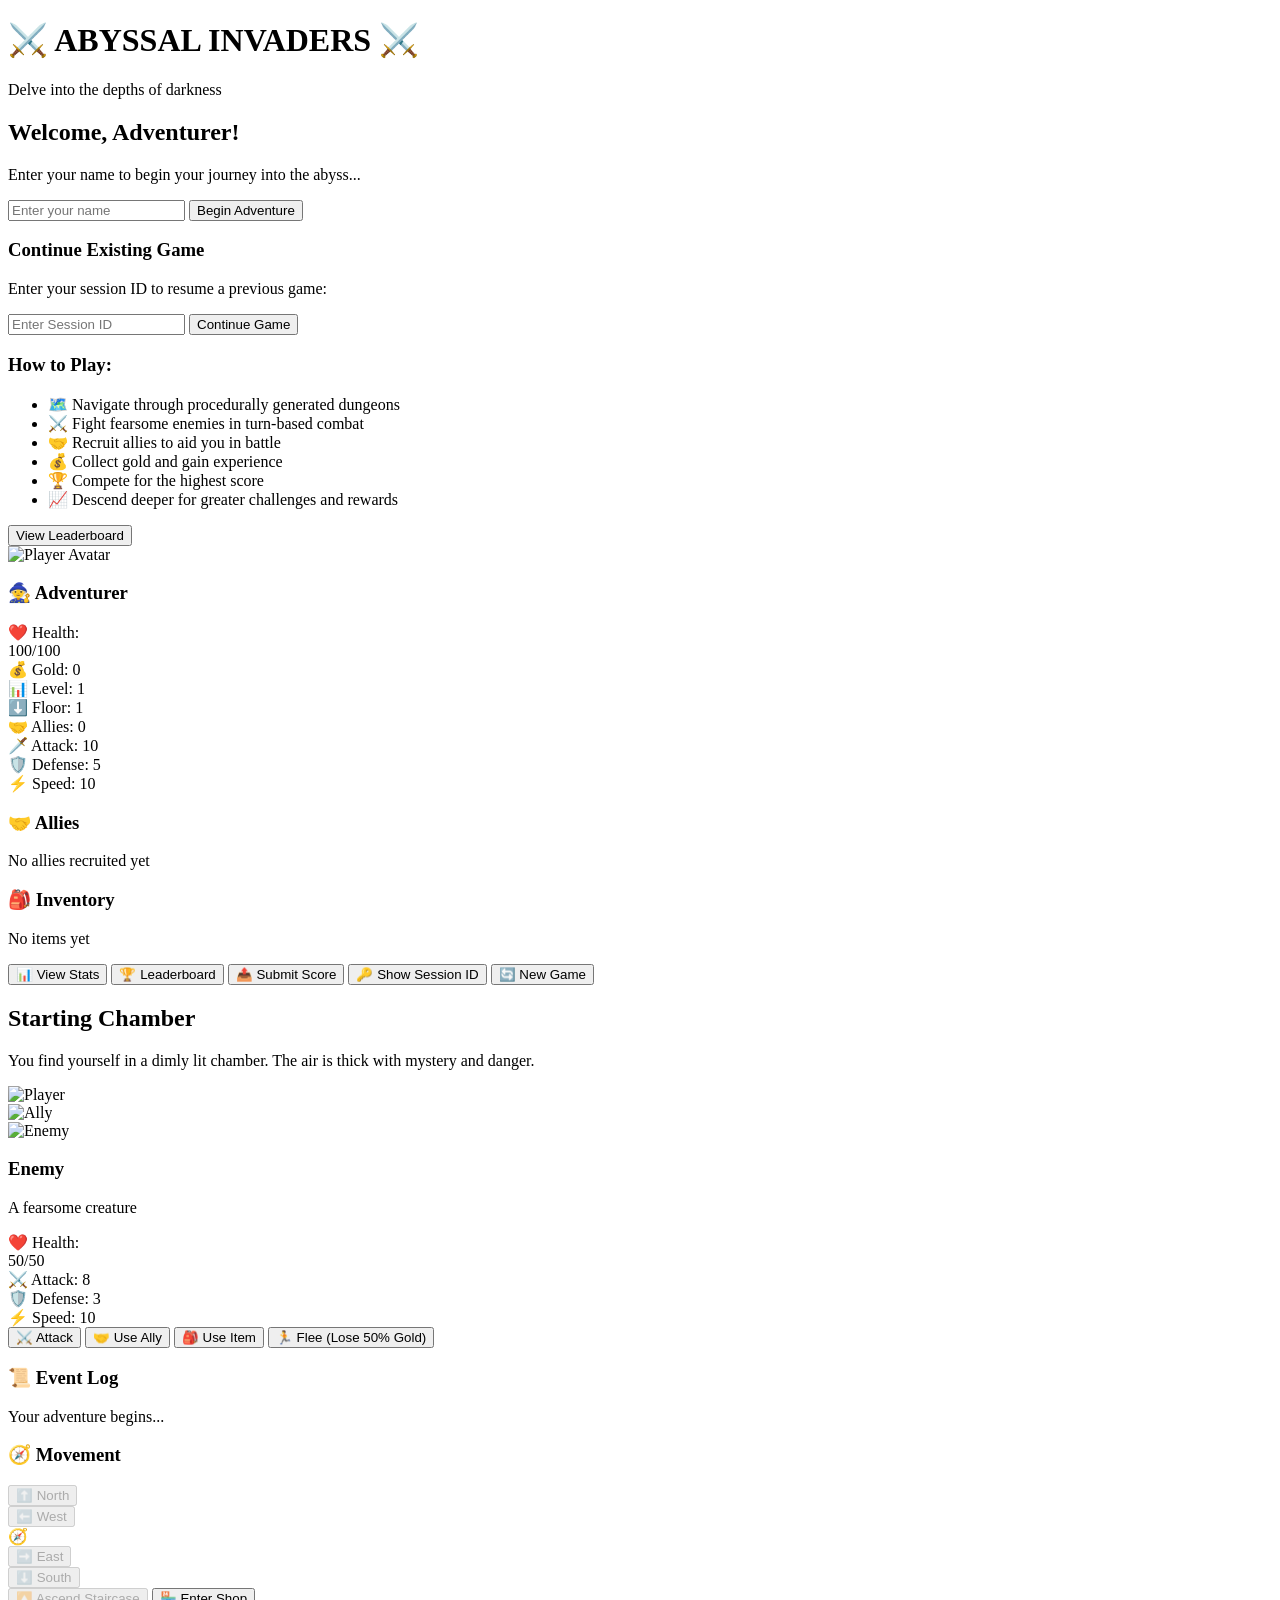
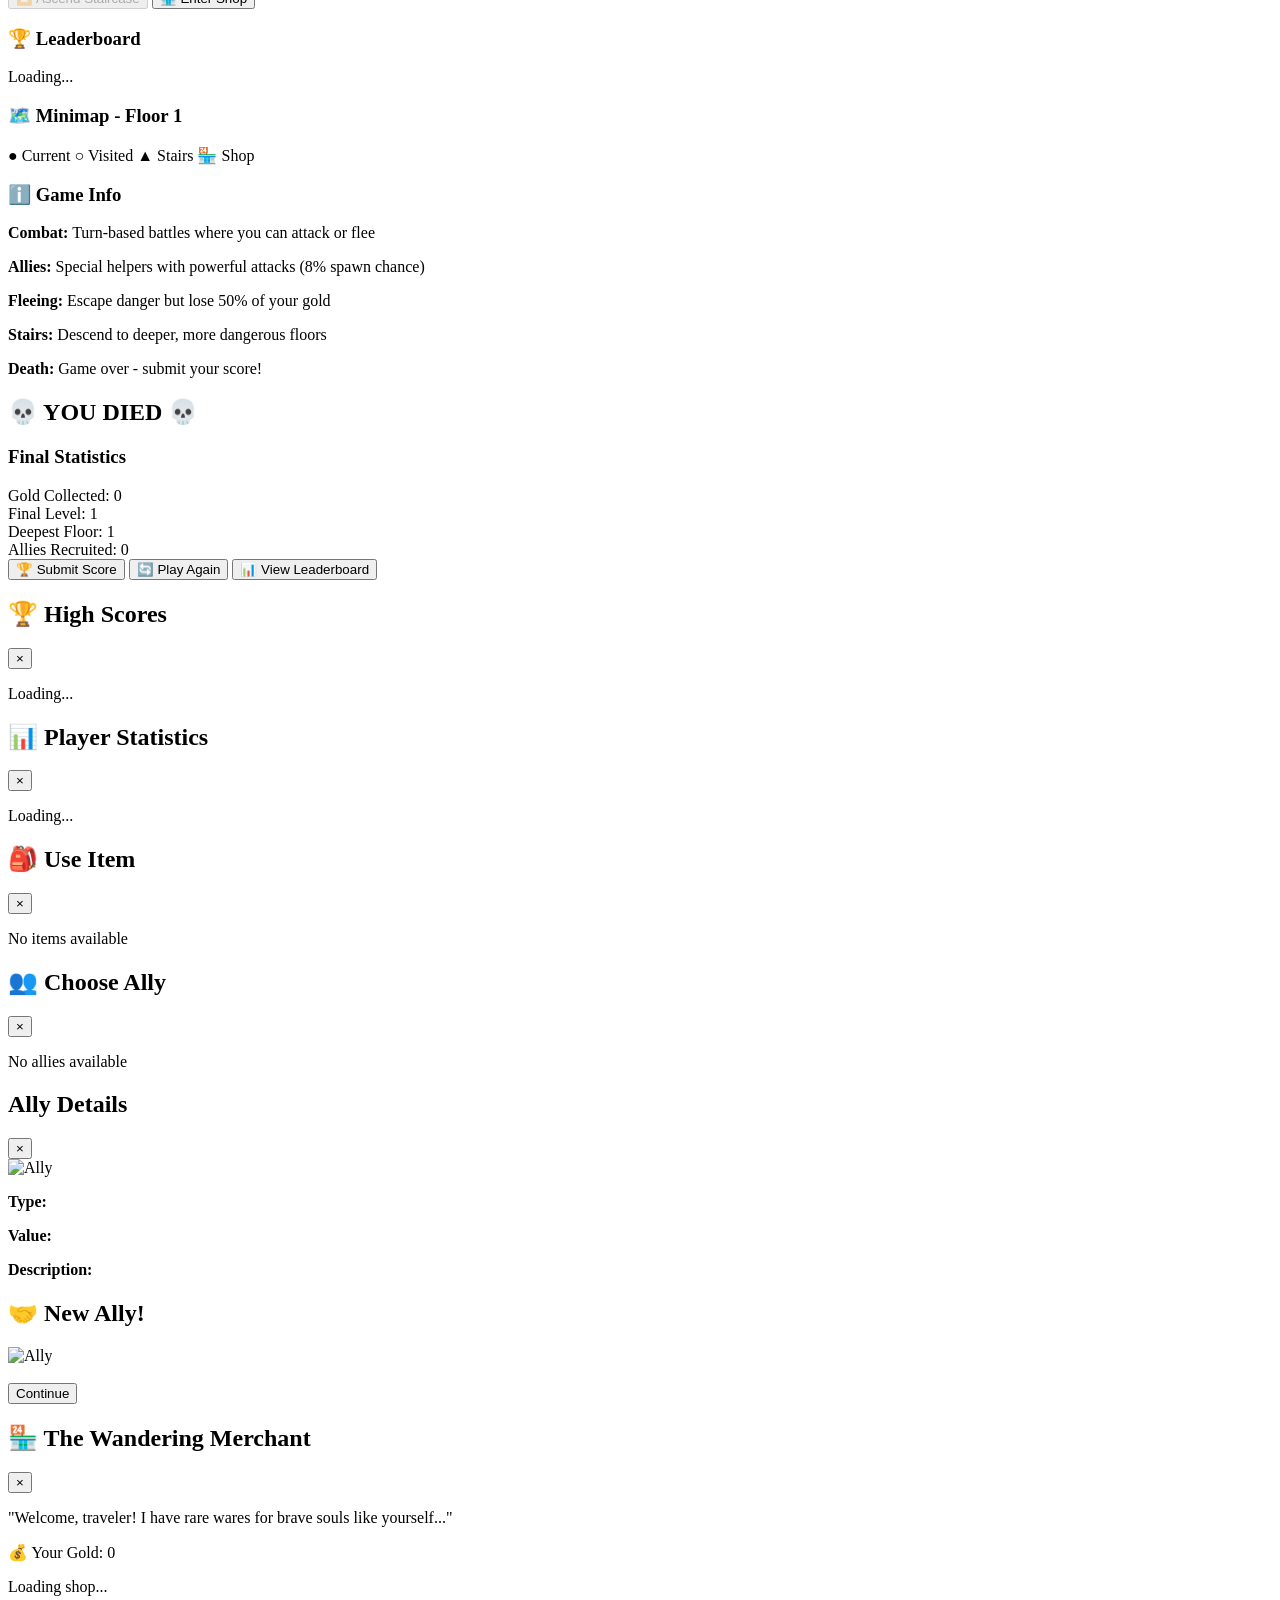
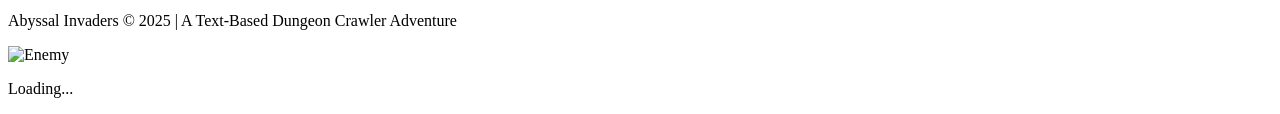
==== app/frontend/index.html @ 37b42419 "Introduced some QoL as well as the speed stat, battle order, and chance for flee to fail as well as " ====
<!DOCTYPE html>
<html lang="en">
<head>
    <meta charset="UTF-8">
    <meta name="viewport" content="width=device-width, initial-scale=1.0">
    <title>Abyssal Invaders - Dungeon Crawler</title>
    <link rel="stylesheet" href="/static/styles.css">
</head>
<body>
    <div class="game-container">
        <!-- Header -->
        <header class="game-header">
            <h1>⚔️ ABYSSAL INVADERS ⚔️</h1>
            <p class="subtitle">Delve into the depths of darkness</p>
        </header>

        <!-- Main Game Area -->
        <div class="game-content">
            <!-- Start Screen -->
            <div id="start-screen" class="screen active">
                <div class="start-content">
                    <h2>Welcome, Adventurer!</h2>
                    <p>Enter your name to begin your journey into the abyss...</p>
                    <input type="text" id="player-name" placeholder="Enter your name" maxlength="30" />
                    <button id="start-game-btn" class="btn btn-primary">Begin Adventure</button>
                    
                    <div class="continue-game-section">
                        <h3>Continue Existing Game</h3>
                        <p>Enter your session ID to resume a previous game:</p>
                        <input type="text" id="continue-session-id" placeholder="Enter Session ID" maxlength="50" />
                        <button id="continue-game-btn" class="btn btn-secondary">Continue Game</button>
                    </div>
                    
                    <div class="start-info">
                        <h3>How to Play:</h3>
                        <ul>
                            <li>🗺️ Navigate through procedurally generated dungeons</li>
                            <li>⚔️ Fight fearsome enemies in turn-based combat</li>
                            <li>🤝 Recruit allies to aid you in battle</li>
                            <li>💰 Collect gold and gain experience</li>
                            <li>🏆 Compete for the highest score</li>
                            <li>📈 Descend deeper for greater challenges and rewards</li>
                        </ul>
                    </div>
                    <button id="view-leaderboard-btn" class="btn btn-secondary">View Leaderboard</button>
                </div>
            </div>

            <!-- Game Screen -->
            <div id="game-screen" class="screen">
                <div class="game-layout">
                    <!-- Left Panel - Player Stats -->
                    <div class="left-panel">
                        <div class="player-info card">
                            <div class="player-header">
                                <img id="player-avatar" class="player-avatar" src="" alt="Player Avatar" />
                                <h3>🧙 <span id="player-name-display">Adventurer</span></h3>
                            </div>
                            <div class="stat-row">
                                <span class="stat-label">❤️ Health:</span>
                                <div class="health-bar-container">
                                    <div id="health-bar" class="health-bar"></div>
                                    <span id="health-text" class="health-text">100/100</span>
                                </div>
                            </div>
                            <div class="stat-row">
                                <span class="stat-label">💰 Gold:</span>
                                <span id="player-gold" class="stat-value">0</span>
                            </div>
                            <div class="stat-row">
                                <span class="stat-label">📊 Level:</span>
                                <span id="player-level" class="stat-value">1</span>
                            </div>
                            <div class="stat-row">
                                <span class="stat-label">⬇️ Floor:</span>
                                <span id="player-floor" class="stat-value">1</span>
                            </div>
                            <div class="stat-row">
                                <span class="stat-label">🤝 Allies:</span>
                                <span id="player-allies" class="stat-value">0</span>
                            </div>
                            <div class="stat-row">
                                <span class="stat-label">🗡️ Attack:</span>
                                <span id="player-attack" class="stat-value">10</span>
                            </div>
                            <div class="stat-row">
                                <span class="stat-label">🛡️ Defense:</span>
                                <span id="player-defense" class="stat-value">5</span>
                            </div>
                            <div class="stat-row">
                                <span class="stat-label">⚡ Speed:</span>
                                <span id="player-speed" class="stat-value">10</span>
                            </div>
                        </div>

                        <div class="allies-info card">
                            <h3>🤝 Allies</h3>
                            <div id="allies-list" class="allies-list">
                                <p class="empty-state">No allies recruited yet</p>
                            </div>
                        </div>

                        <div class="inventory-info card">
                            <h3>🎒 Inventory</h3>
                            <div id="inventory-list" class="inventory-list">
                                <p class="empty-state">No items yet</p>
                            </div>
                        </div>

                        <div class="actions-panel card">
                            <button id="view-stats-btn" class="btn btn-info btn-full">📊 View Stats</button>
                            <button id="view-scores-btn" class="btn btn-info btn-full">🏆 Leaderboard</button>
                            <button id="submit-score-btn" class="btn btn-warning btn-full">📤 Submit Score</button>
                            <button id="show-session-btn" class="btn btn-secondary btn-full">🔑 Show Session ID</button>
                            <button id="new-game-btn" class="btn btn-danger btn-full">🔄 New Game</button>
                        </div>
                    </div>

                    <!-- Center Panel - Room Display and Actions -->
                    <div class="center-panel">
                        <div class="room-display card">
                            <h2 id="room-name" class="room-name">Starting Chamber</h2>
                            <p id="room-description" class="room-description">You find yourself in a dimly lit chamber. The air is thick with mystery and danger.</p>
                            
                            <div id="room-features" class="room-features"></div>
                            
                            <div id="combat-area" class="combat-area hidden">
                                <div class="combat-sprites-row">
                                    <div class="player-sprite-container" id="player-sprite-container">
                                        <img id="player-sprite" class="player-sprite" src="" alt="Player" />
                                    </div>
                                    
                                    <div class="ally-sprite-container hidden" id="ally-sprite-container">
                                        <img id="ally-sprite" class="ally-sprite" src="" alt="Ally" />
                                    </div>
                                    
                                    <div class="enemy-sprite-container">
                                        <img id="enemy-sprite" class="enemy-sprite" src="" alt="Enemy" />
                                    </div>
                                </div>
                                
                                <div class="enemy-info">
                                    <h3 id="enemy-name" class="enemy-name">
                                        Enemy
                                        <span id="combat-loading-indicator" class="combat-loading-indicator hidden">
                                            <span class="loading-dot"></span>
                                            <span class="loading-dot"></span>
                                            <span class="loading-dot"></span>
                                        </span>
                                    </h3>
                                    <p id="enemy-description" class="enemy-description">A fearsome creature</p>
                                    <div class="enemy-stats">
                                        <div class="stat-row">
                                            <span class="stat-label">❤️ Health:</span>
                                            <div class="health-bar-container">
                                                <div id="enemy-health-bar" class="health-bar enemy"></div>
                                                <span id="enemy-health-text" class="health-text">50/50</span>
                                            </div>
                                        </div>
                                        <div class="stat-row">
                                            <span class="stat-label">⚔️ Attack:</span>
                                            <span id="enemy-attack" class="stat-value">8</span>
                                        </div>
                                        <div class="stat-row">
                                            <span class="stat-label">🛡️ Defense:</span>
                                            <span id="enemy-defense" class="stat-value">3</span>
                                        </div>
                                        <div class="stat-row">
                                            <span class="stat-label">⚡ Speed:</span>
                                            <span id="enemy-speed" class="stat-value">10</span>
                                        </div>
                                    </div>
                                </div>

                                <div class="combat-actions">
                                    <button id="attack-btn" class="btn btn-danger">⚔️ Attack</button>
                                    <button id="use-ally-btn" class="btn btn-success hidden">🤝 Use Ally</button>
                                    <button id="use-item-btn" class="btn btn-info hidden">🎒 Use Item</button>
                                    <button id="flee-btn" class="btn btn-warning">🏃 Flee (Lose 50% Gold)</button>
                                </div>
                            </div>
                        </div>

                        <div class="event-log card">
                            <h3>📜 Event Log</h3>
                            <div id="event-log" class="event-log-content">
                                <p class="log-entry">Your adventure begins...</p>
                            </div>
                        </div>

                        <div class="movement-controls card">
                            <h3>🧭 Movement</h3>
                            <div class="compass">
                                <button id="move-north" class="btn btn-move move-north" disabled>⬆️ North</button>
                                <div class="compass-middle">
                                    <button id="move-west" class="btn btn-move move-west" disabled>⬅️ West</button>
                                    <div class="compass-center">🧭</div>
                                    <button id="move-east" class="btn btn-move move-east" disabled>➡️ East</button>
                                </div>
                                <button id="move-south" class="btn btn-move move-south" disabled>⬇️ South</button>
                            </div>
                            <button id="move-up" class="btn btn-special" disabled>🔼 Ascend Staircase</button>
                            <button id="enter-shop" class="btn btn-shop hidden">🏪 Enter Shop</button>
                        </div>
                    </div>

                    <!-- Right Panel - Leaderboard -->
                    <div class="right-panel">
                        <div class="leaderboard card">
                            <h3>🏆 Leaderboard</h3>
                            <div id="leaderboard-list" class="leaderboard-list">
                                <p class="loading">Loading...</p>
                            </div>
                        </div>

                        <div class="minimap card">
                            <h3>🗺️ Minimap - Floor <span id="minimap-floor">1</span></h3>
                            <div id="minimap-container" class="minimap-container">
                                <div id="minimap-grid" class="minimap-grid"></div>
                            </div>
                            <div class="minimap-legend">
                                <span class="legend-item"><span class="legend-icon current">●</span> Current</span>
                                <span class="legend-item"><span class="legend-icon visited">○</span> Visited</span>
                                <span class="legend-item"><span class="legend-icon stairs">▲</span> Stairs</span>
                                <span class="legend-item"><span class="legend-icon shop">🏪</span> Shop</span>
                            </div>
                        </div>

                        <div class="game-info card">
                            <h3>ℹ️ Game Info</h3>
                            <div class="info-content">
                                <p><strong>Combat:</strong> Turn-based battles where you can attack or flee</p>
                                <p><strong>Allies:</strong> Special helpers with powerful attacks (8% spawn chance)</p>
                                <p><strong>Fleeing:</strong> Escape danger but lose 50% of your gold</p>
                                <p><strong>Stairs:</strong> Descend to deeper, more dangerous floors</p>
                                <p><strong>Death:</strong> Game over - submit your score!</p>
                            </div>
                        </div>
                    </div>
                </div>
            </div>

            <!-- Game Over Screen -->
            <div id="game-over-screen" class="screen">
                <div class="game-over-content">
                    <h2 class="game-over-title">💀 YOU DIED 💀</h2>
                    <div id="final-stats" class="final-stats">
                        <h3>Final Statistics</h3>
                        <div class="stat-row">
                            <span>Gold Collected:</span>
                            <span id="final-gold" class="final-value">0</span>
                        </div>
                        <div class="stat-row">
                            <span>Final Level:</span>
                            <span id="final-level" class="final-value">1</span>
                        </div>
                        <div class="stat-row">
                            <span>Deepest Floor:</span>
                            <span id="final-floor" class="final-value">1</span>
                        </div>
                        <div class="stat-row">
                            <span>Allies Recruited:</span>
                            <span id="final-allies" class="final-value">0</span>
                        </div>
                    </div>
                    <div class="game-over-actions">
                        <button id="submit-final-score-btn" class="btn btn-primary">🏆 Submit Score</button>
                        <button id="restart-game-btn" class="btn btn-secondary">🔄 Play Again</button>
                        <button id="view-final-leaderboard-btn" class="btn btn-info">📊 View Leaderboard</button>
                    </div>
                </div>
            </div>

            <!-- Leaderboard Modal -->
            <div id="leaderboard-modal" class="modal">
                <div class="modal-content">
                    <div class="modal-header">
                        <h2>🏆 High Scores</h2>
                        <button class="modal-close">&times;</button>
                    </div>
                    <div id="modal-leaderboard-list" class="modal-leaderboard-list">
                        <p class="loading">Loading...</p>
                    </div>
                </div>
            </div>

            <!-- Stats Modal -->
            <div id="stats-modal" class="modal">
                <div class="modal-content">
                    <div class="modal-header">
                        <h2>📊 Player Statistics</h2>
                        <button class="modal-close">&times;</button>
                    </div>
                    <div id="modal-stats-content" class="modal-stats-content">
                        <p class="loading">Loading...</p>
                    </div>
                </div>
            </div>

            <!-- Item Selection Modal -->
            <div id="item-modal" class="modal">
                <div class="modal-content">
                    <div class="modal-header">
                        <h2>🎒 Use Item</h2>
                        <button class="modal-close">&times;</button>
                    </div>
                    <div id="modal-item-list" class="modal-item-list">
                        <p class="empty-state">No items available</p>
                    </div>
                </div>
            </div>

            <!-- Ally Selection Modal -->
            <div id="ally-modal" class="modal">
                <div class="modal-content">
                    <div class="modal-header">
                        <h2>👥 Choose Ally</h2>
                        <button class="modal-close">&times;</button>
                    </div>
                    <div id="modal-ally-list" class="modal-ally-list">
                        <p class="empty-state">No allies available</p>
                    </div>
                </div>
            </div>

            <!-- Ally Detail Modal -->
            <div id="ally-detail-modal" class="modal">
                <div class="modal-content">
                    <div class="modal-header">
                        <h2 id="ally-detail-name">Ally Details</h2>
                        <button class="modal-close">&times;</button>
                    </div>
                    <div class="ally-detail-content">
                        <div class="ally-detail-sprite-container">
                            <img id="ally-detail-sprite" src="" alt="Ally" />
                        </div>
                        <div class="ally-detail-info">
                            <p><strong>Type:</strong> <span id="ally-detail-type"></span></p>
                            <p><strong>Value:</strong> <span id="ally-detail-value"></span></p>
                            <p><strong>Description:</strong></p>
                            <p id="ally-detail-description" class="ally-detail-description"></p>
                        </div>
                    </div>
                </div>
            </div>

            <!-- Ally Encounter Display -->
            <div id="ally-encounter-display" class="ally-encounter-display hidden">
                <div class="ally-encounter-content">
                    <h2>🤝 New Ally!</h2>
                    <div class="ally-encounter-sprite-container">
                        <img id="ally-encounter-sprite" src="" alt="Ally" />
                    </div>
                    <h3 id="ally-encounter-name"></h3>
                    <p id="ally-encounter-description"></p>
                    <button id="ally-encounter-close-btn" class="btn btn-primary">Continue</button>
                </div>
            </div>

            <!-- Shop Modal -->
            <div id="shop-modal" class="modal">
                <div class="modal-content">
                    <div class="modal-header">
                        <h2>🏪 The Wandering Merchant</h2>
                        <button class="modal-close">&times;</button>
                    </div>
                    <div class="shop-info">
                        <p class="shop-greeting">"Welcome, traveler! I have rare wares for brave souls like yourself..."</p>
                        <p class="shop-gold">💰 Your Gold: <span id="shop-player-gold">0</span></p>
                    </div>
                    <div id="modal-shop-list" class="modal-shop-list">
                        <p class="empty-state">Loading shop...</p>
                    </div>
                </div>
            </div>
        </div>

        <!-- Footer -->
        <footer class="game-footer">
            <p>Abyssal Invaders © 2025 | A Text-Based Dungeon Crawler Adventure</p>
        </footer>
    </div>

    <!-- Loading Overlay -->
    <div id="loading-overlay" class="loading-overlay hidden">
        <div class="loading-spinner">
            <img id="loading-sprite" class="loading-sprite hidden" src="" alt="Enemy" />
            <div class="spinner"></div>
            <p id="loading-message">Loading...</p>
        </div>
    </div>

    <script src="/static/game.js"></script>
</body>
</html>
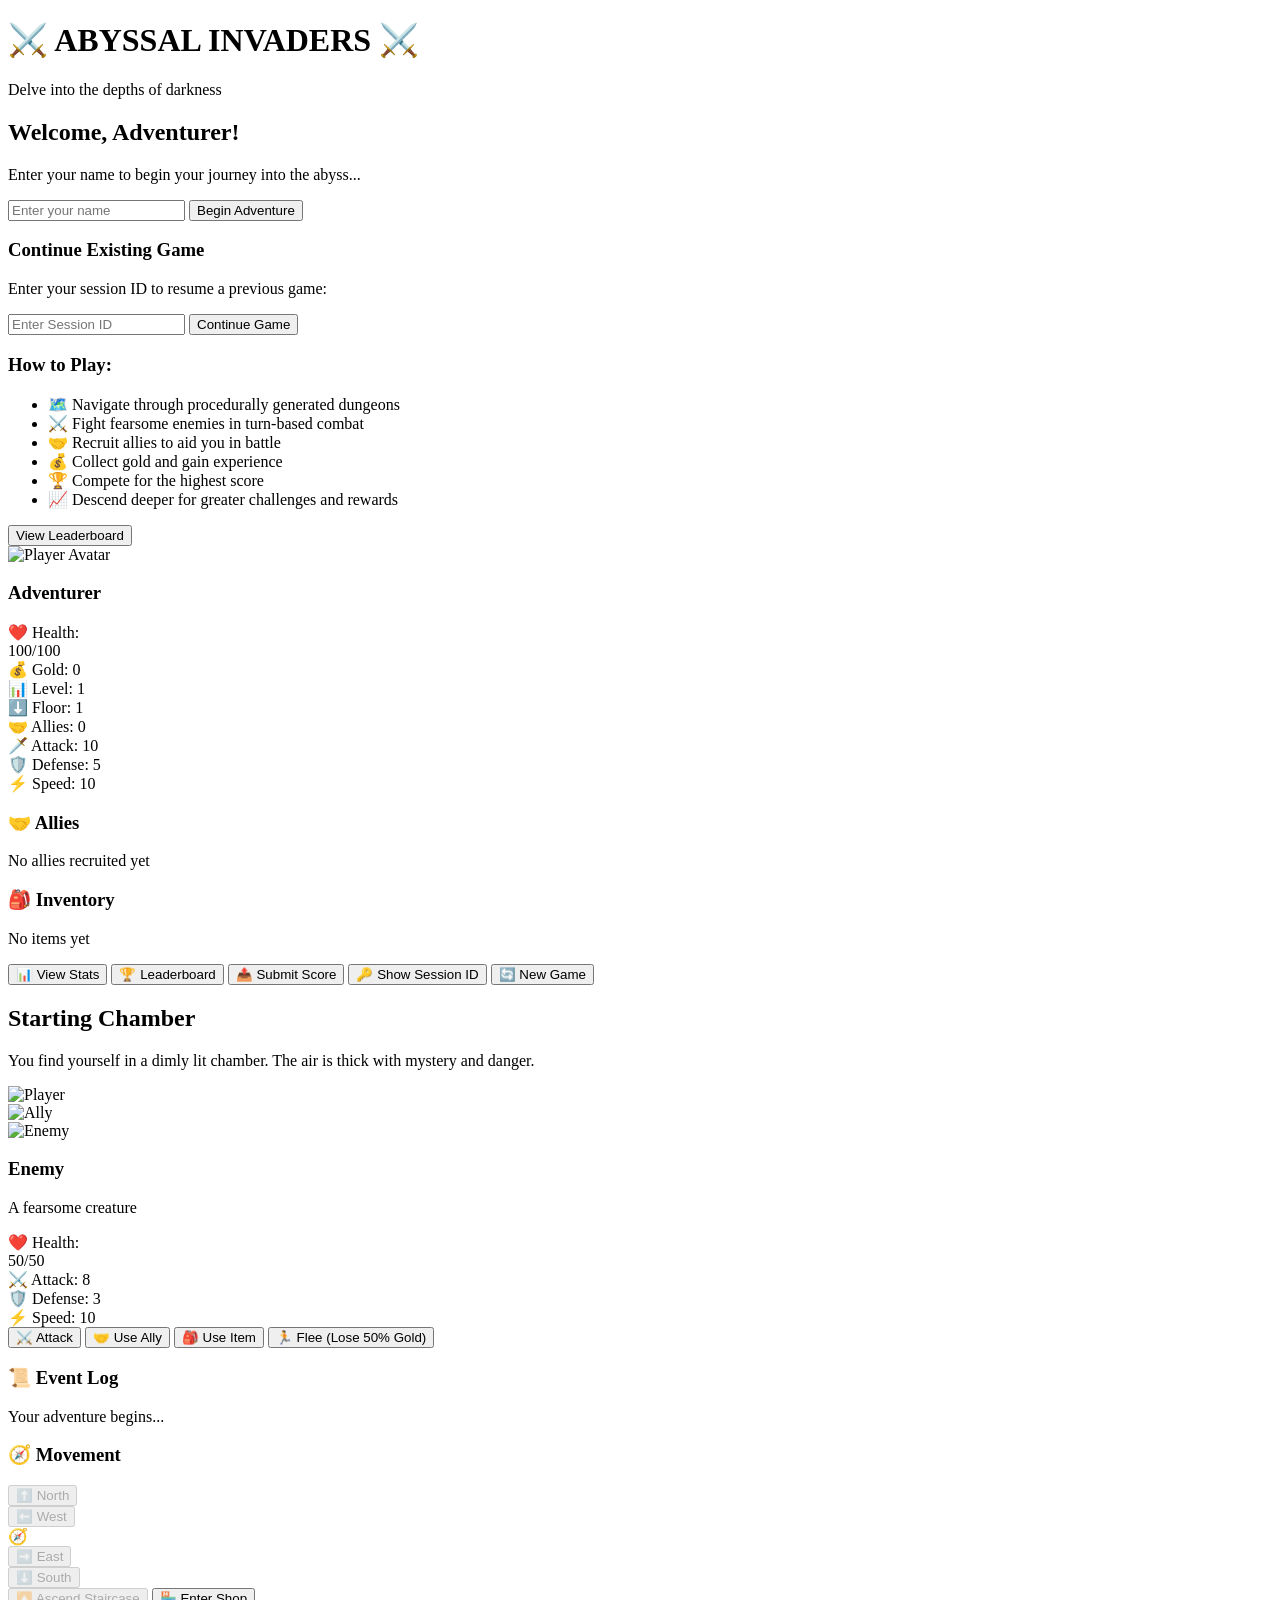
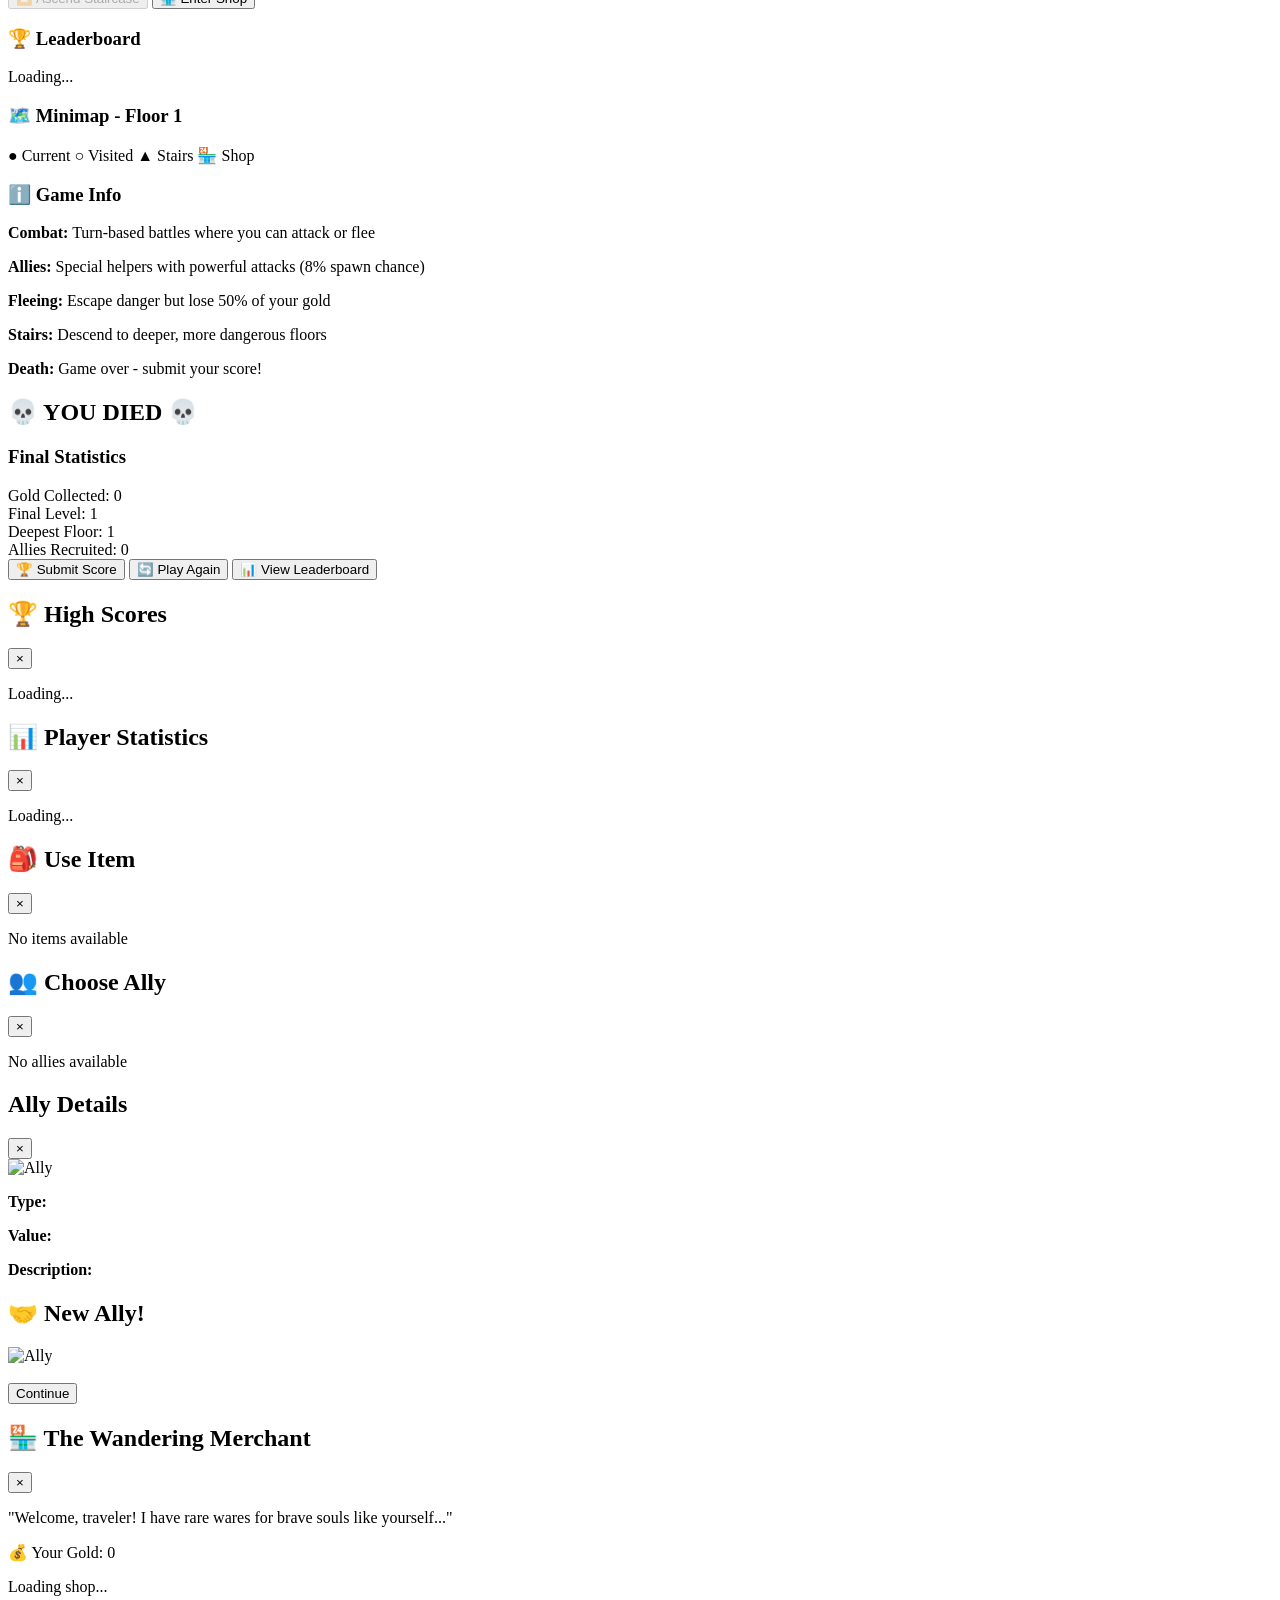
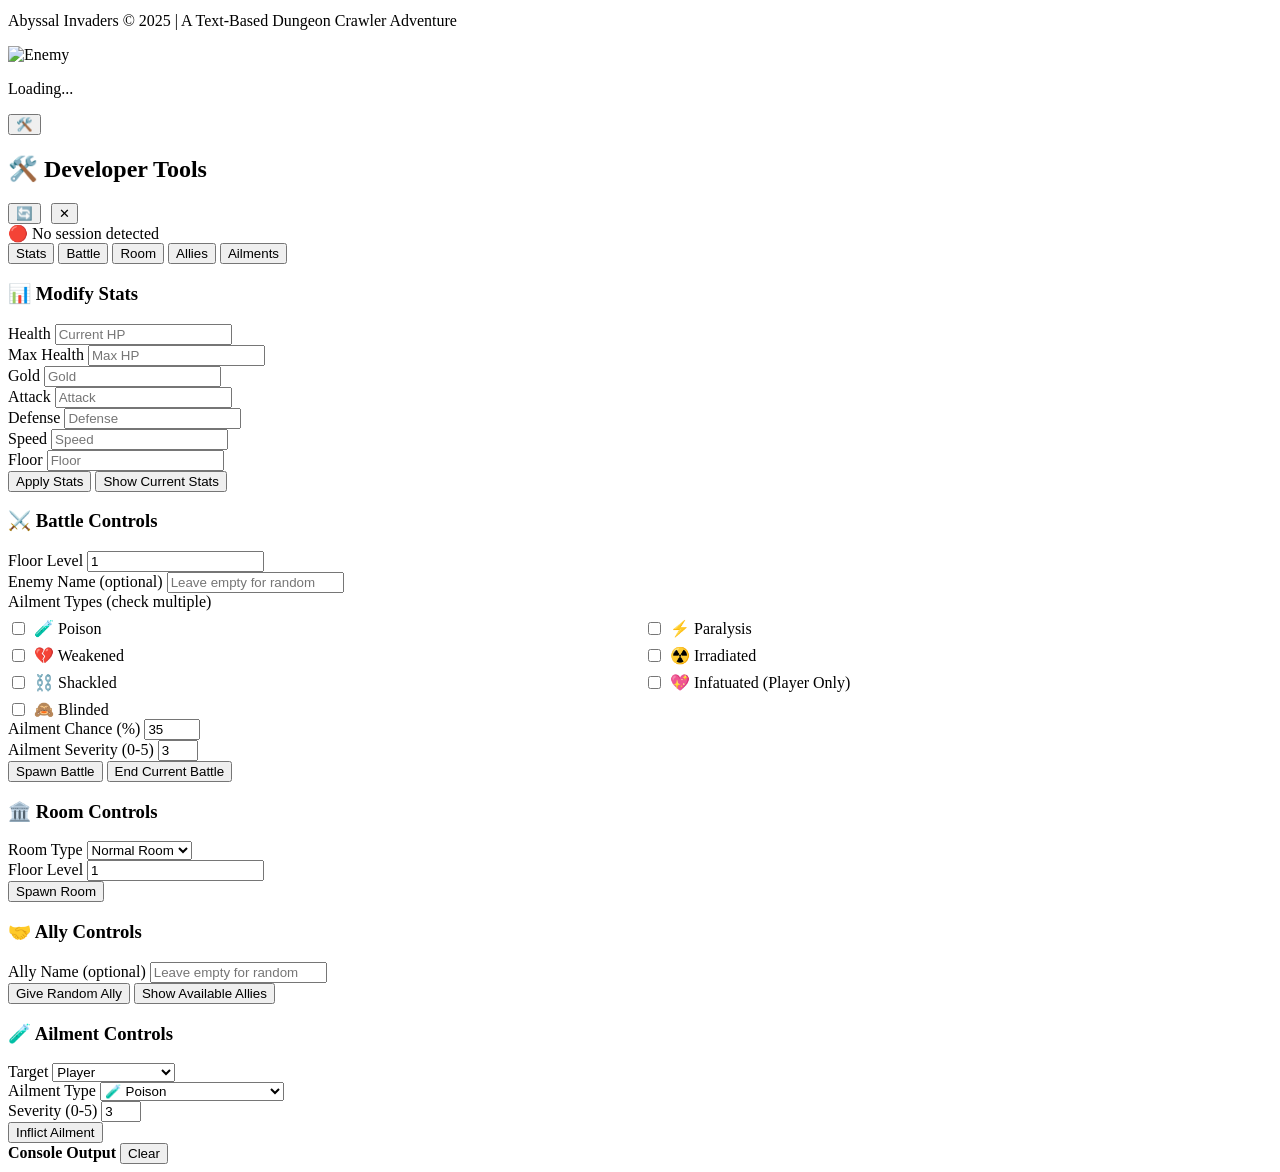
==== commit eb5a50f5: "Ailment update" ====
--- a/app/frontend/index.html
+++ b/app/frontend/index.html
@@ -54,7 +54,7 @@
                         <div class="player-info card">
                             <div class="player-header">
                                 <img id="player-avatar" class="player-avatar" src="" alt="Player Avatar" />
-                                <h3>🧙 <span id="player-name-display">Adventurer</span></h3>
+                                <h3><span id="player-name-display">Adventurer</span> <span id="player-ailments" class="ailments-display"></span></h3>
                             </div>
                             <div class="stat-row">
                                 <span class="stat-label">❤️ Health:</span>
@@ -140,8 +140,10 @@
                                 </div>
                                 
                                 <div class="enemy-info">
-                                    <h3 id="enemy-name" class="enemy-name">
-                                        Enemy
+                                    <h3 class="enemy-name">
+                                        <span id="enemy-name">Enemy</span>
+                                        <span id="enemy-ailments" class="ailments-display"></span>
+                                        <span id="enemy-can-inflict" class="can-inflict-display" style="display: none;"></span>
                                         <span id="combat-loading-indicator" class="combat-loading-indicator hidden">
                                             <span class="loading-dot"></span>
                                             <span class="loading-dot"></span>
@@ -244,6 +246,7 @@
             <div id="game-over-screen" class="screen">
                 <div class="game-over-content">
                     <h2 class="game-over-title">💀 YOU DIED 💀</h2>
+                    <p id="death-message" class="death-message"></p>
                     <div id="final-stats" class="final-stats">
                         <h3>Final Statistics</h3>
                         <div class="stat-row">
@@ -390,6 +393,222 @@
         </div>
     </div>
 
+    <!-- Developer Mode Button (only visible if dev mode enabled) -->
+    <button id="dev-mode-btn" class="dev-mode-button hidden" title="Toggle Developer Tools">
+        🛠️
+    </button>
+
+    <!-- Developer Panel Overlay -->
+    <div id="dev-panel" class="dev-panel hidden">
+        <div class="dev-panel-header">
+            <h2>🛠️ Developer Tools</h2>
+            <div style="display: flex; gap: 10px; align-items: center;">
+                <button onclick="window.location.reload()" class="dev-refresh-btn" title="Reload Page">🔄</button>
+                <button id="dev-panel-close" class="dev-close-btn">✕</button>
+            </div>
+        </div>
+        <div class="dev-panel-content">
+            <div class="dev-session-info">
+                <span id="dev-session-status">🔴 No session detected</span>
+            </div>
+            
+            <div class="dev-tabs">
+                <button class="dev-tab active" data-tab="stats">Stats</button>
+                <button class="dev-tab" data-tab="battle">Battle</button>
+                <button class="dev-tab" data-tab="room">Room</button>
+                <button class="dev-tab" data-tab="allies">Allies</button>
+                <button class="dev-tab" data-tab="ailments">Ailments</button>
+            </div>
+
+            <!-- Stats Tab -->
+            <div class="dev-tab-content active" data-content="stats">
+                <h3>📊 Modify Stats</h3>
+                <div class="dev-form-grid">
+                    <div class="dev-form-group">
+                        <label>Health</label>
+                        <input type="number" id="dev-stat-health" placeholder="Current HP">
+                    </div>
+                    <div class="dev-form-group">
+                        <label>Max Health</label>
+                        <input type="number" id="dev-stat-max-health" placeholder="Max HP">
+                    </div>
+                    <div class="dev-form-group">
+                        <label>Gold</label>
+                        <input type="number" id="dev-stat-gold" placeholder="Gold">
+                    </div>
+                    <div class="dev-form-group">
+                        <label>Attack</label>
+                        <input type="number" id="dev-stat-attack" placeholder="Attack">
+                    </div>
+                    <div class="dev-form-group">
+                        <label>Defense</label>
+                        <input type="number" id="dev-stat-defense" placeholder="Defense">
+                    </div>
+                    <div class="dev-form-group">
+                        <label>Speed</label>
+                        <input type="number" id="dev-stat-speed" placeholder="Speed">
+                    </div>
+                    <div class="dev-form-group">
+                        <label>Floor</label>
+                        <input type="number" id="dev-stat-floor" placeholder="Floor" min="1">
+                    </div>
+                </div>
+                <button onclick="devApplyStats()" class="dev-btn dev-btn-primary">Apply Stats</button>
+                <button onclick="devGetPlayerInfo()" class="dev-btn dev-btn-secondary">Show Current Stats</button>
+            </div>
+
+            <!-- Battle Tab -->
+            <div class="dev-tab-content" data-content="battle">
+                <h3>⚔️ Battle Controls</h3>
+                <div class="dev-form-grid">
+                    <div class="dev-form-group">
+                        <label>Floor Level</label>
+                        <input type="number" id="dev-battle-floor" value="1" min="1">
+                    </div>
+                    <div class="dev-form-group">
+                        <label>Enemy Name (optional)</label>
+                        <input type="text" id="dev-battle-enemy-name" placeholder="Leave empty for random">
+                    </div>
+                    <div class="dev-form-group" style="grid-column: 1 / -1;">
+                        <label>Ailment Types (check multiple)</label>
+                        <div style="display: grid; grid-template-columns: repeat(2, 1fr); gap: 8px; margin-top: 8px;">
+                            <label style="display: flex; align-items: center; gap: 6px; cursor: pointer;">
+                                <input type="checkbox" class="dev-ailment-checkbox" value="poison">
+                                <span>🧪 Poison</span>
+                            </label>
+                            <label style="display: flex; align-items: center; gap: 6px; cursor: pointer;">
+                                <input type="checkbox" class="dev-ailment-checkbox" value="paralysis">
+                                <span>⚡ Paralysis</span>
+                            </label>
+                            <label style="display: flex; align-items: center; gap: 6px; cursor: pointer;">
+                                <input type="checkbox" class="dev-ailment-checkbox" value="weakened">
+                                <span>💔 Weakened</span>
+                            </label>
+                            <label style="display: flex; align-items: center; gap: 6px; cursor: pointer;">
+                                <input type="checkbox" class="dev-ailment-checkbox" value="irradiated">
+                                <span>☢️ Irradiated</span>
+                            </label>
+                            <label style="display: flex; align-items: center; gap: 6px; cursor: pointer;">
+                                <input type="checkbox" class="dev-ailment-checkbox" value="shackled">
+                                <span>⛓️ Shackled</span>
+                            </label>
+                            <label style="display: flex; align-items: center; gap: 6px; cursor: pointer;">
+                                <input type="checkbox" class="dev-ailment-checkbox" value="infatuated">
+                                <span>💖 Infatuated (Player Only)</span>
+                            </label>
+                            <label style="display: flex; align-items: center; gap: 6px; cursor: pointer;">
+                                <input type="checkbox" class="dev-ailment-checkbox" value="blinded">
+                                <span>🙈 Blinded</span>
+                            </label>
+                        </div>
+                    </div>
+                    <div class="dev-form-group">
+                        <label>Ailment Chance (%)</label>
+                        <input type="number" id="dev-battle-ailment-chance" value="35" min="0" max="100">
+                    </div>
+                    <div class="dev-form-group">
+                        <label>Ailment Severity (0-5)</label>
+                        <input type="number" id="dev-battle-ailment-severity" value="3" min="0" max="5">
+                    </div>
+                </div>
+                <button onclick="devSpawnBattle()" class="dev-btn dev-btn-primary">Spawn Battle</button>
+                <button onclick="devEndBattle()" class="dev-btn dev-btn-danger">End Current Battle</button>
+            </div>
+
+            <!-- Room Tab -->
+            <div class="dev-tab-content" data-content="room">
+                <h3>🏛️ Room Controls</h3>
+                <div class="dev-form-grid">
+                    <div class="dev-form-group">
+                        <label>Room Type</label>
+                        <select id="dev-room-type">
+                            <option value="normal">Normal Room</option>
+                            <option value="shop">Shop Room</option>
+                            <option value="stairs">Stairs Room</option>
+                        </select>
+                    </div>
+                    <div class="dev-form-group">
+                        <label>Floor Level</label>
+                        <input type="number" id="dev-room-floor" value="1" min="1">
+                    </div>
+                </div>
+                <button onclick="devSpawnRoom()" class="dev-btn dev-btn-primary">Spawn Room</button>
+            </div>
+
+            <!-- Allies Tab -->
+            <div class="dev-tab-content" data-content="allies">
+                <h3>🤝 Ally Controls</h3>
+                <div class="dev-form-group">
+                    <label>Ally Name (optional)</label>
+                    <input type="text" id="dev-ally-name" placeholder="Leave empty for random">
+                </div>
+                <button onclick="devGiveAlly()" class="dev-btn dev-btn-primary">Give Random Ally</button>
+                <button onclick="devListAllies()" class="dev-btn dev-btn-secondary">Show Available Allies</button>
+                <div id="dev-allies-list" class="dev-allies-list"></div>
+            </div>
+
+            <!-- Ailments Tab -->
+            <div class="dev-tab-content" data-content="ailments">
+                <h3>🧪 Ailment Controls</h3>
+                <div class="dev-form-grid">
+                    <div class="dev-form-group">
+                        <label>Target</label>
+                        <select id="dev-ailment-target">
+                            <option value="player">Player</option>
+                            <option value="enemy">Enemy (in battle)</option>
+                        </select>
+                    </div>
+                    <div class="dev-form-group">
+                        <label>Ailment Type</label>
+                        <select id="dev-ailment-type">
+                            <option value="poison">🧪 Poison</option>
+                            <option value="paralysis">⚡ Paralysis</option>
+                            <option value="weakened">💔 Weakened</option>
+                            <option value="irradiated">☢️ Irradiated</option>
+                            <option value="shackled">⛓️ Shackled</option>
+                            <option value="infatuated">💖 Infatuated (Player Only)</option>
+                            <option value="blinded">🙈 Blinded</option>
+                        </select>
+                    </div>
+                    <div class="dev-form-group">
+                        <label>Severity (0-5)</label>
+                        <input type="number" id="dev-ailment-severity" value="3" min="0" max="5">
+                    </div>
+                </div>
+                <button onclick="devInflictAilment()" class="dev-btn dev-btn-primary">Inflict Ailment</button>
+            </div>
+
+            <!-- Console Output -->
+            <div class="dev-console">
+                <div class="dev-console-header">
+                    <strong>Console Output</strong>
+                    <button onclick="devClearConsole()" class="dev-btn-sm">Clear</button>
+                </div>
+                <div id="dev-console-output"></div>
+            </div>
+        </div>
+    </div>
+
     <script src="/static/game.js"></script>
+    <script src="/static/dev-panel.js"></script>
+    <script>
+        // Check if dev mode is available
+        fetch('/dev/health?key=abyssal_dev_2024')
+            .then(response => {
+                if (response.ok) {
+                    // Dev mode is enabled
+                    const devBtn = document.getElementById('dev-mode-btn');
+                    devBtn.classList.remove('hidden');
+                    devBtn.onclick = () => {
+                        const panel = document.getElementById('dev-panel');
+                        panel.classList.toggle('hidden');
+                    };
+                }
+            })
+            .catch(() => {
+                // Dev mode not available or key is wrong
+                console.log('Dev mode not available');
+            });
+    </script>
 </body>
 </html>
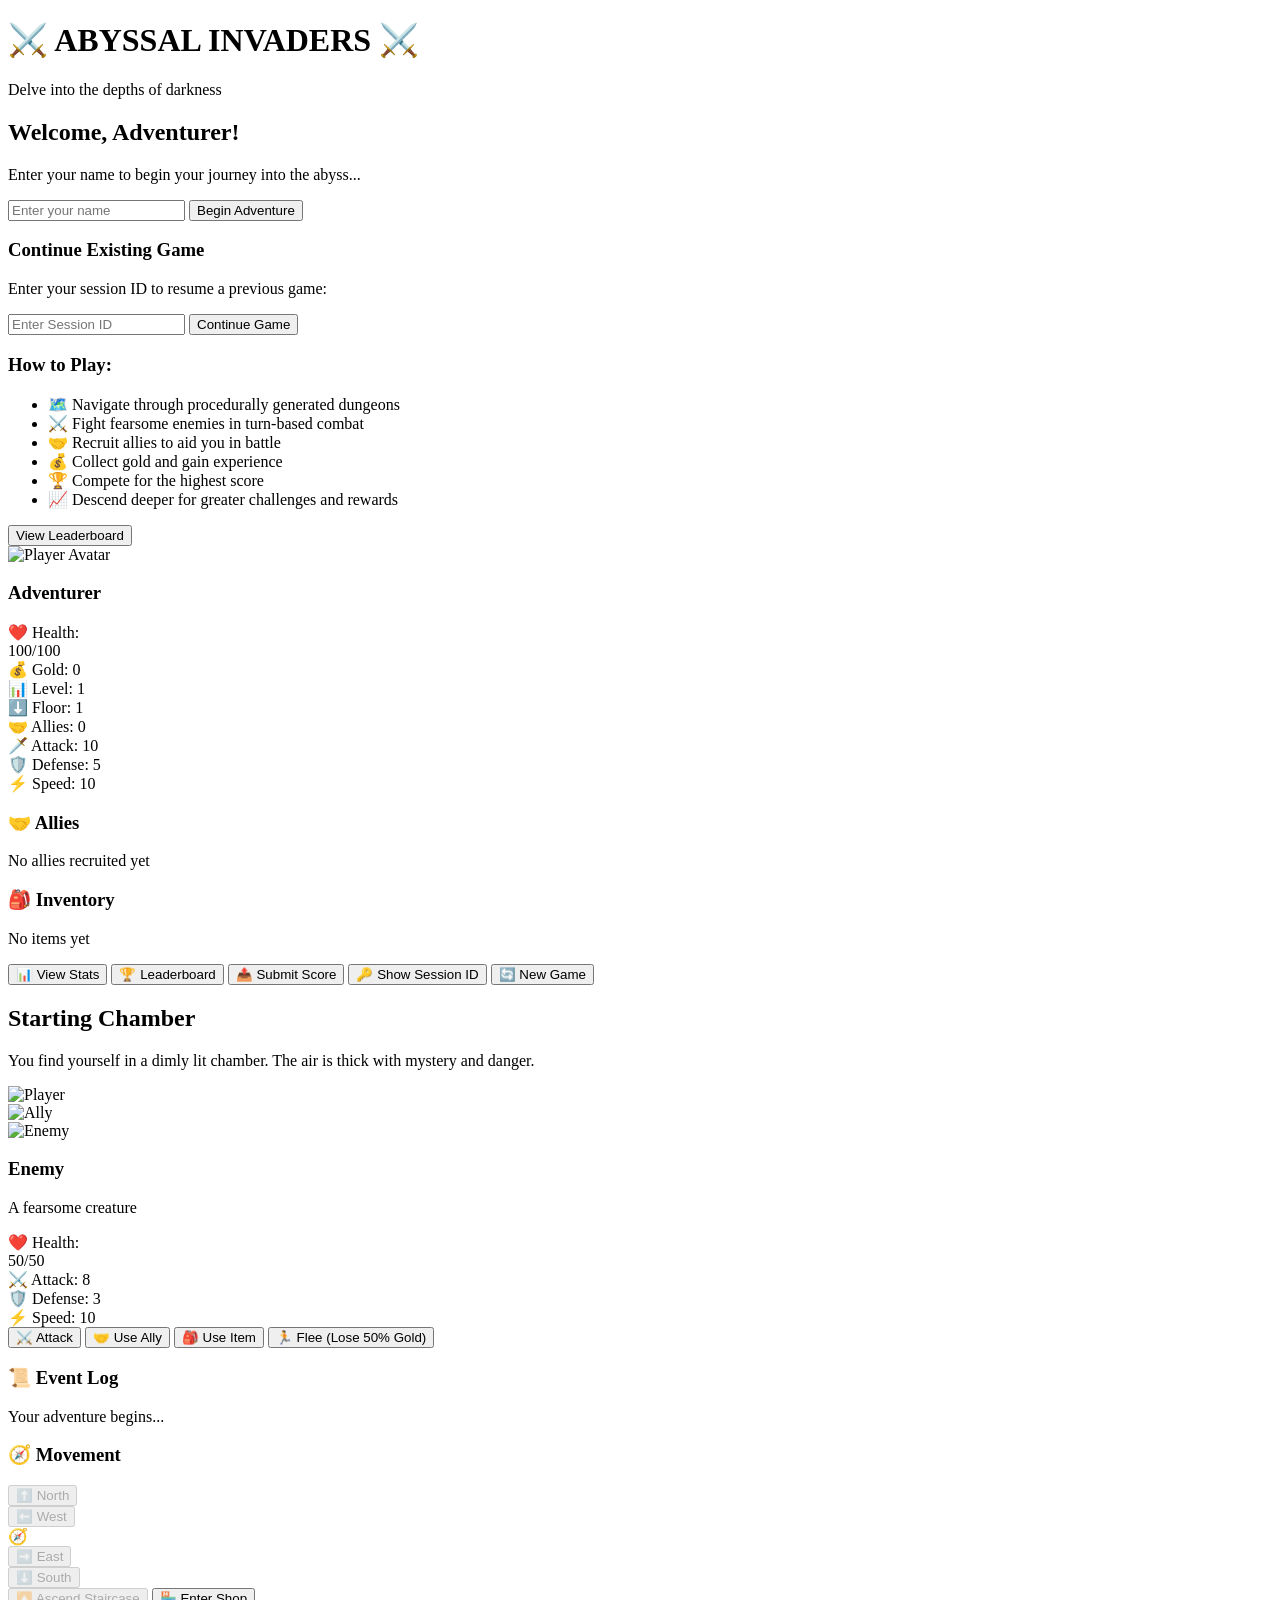
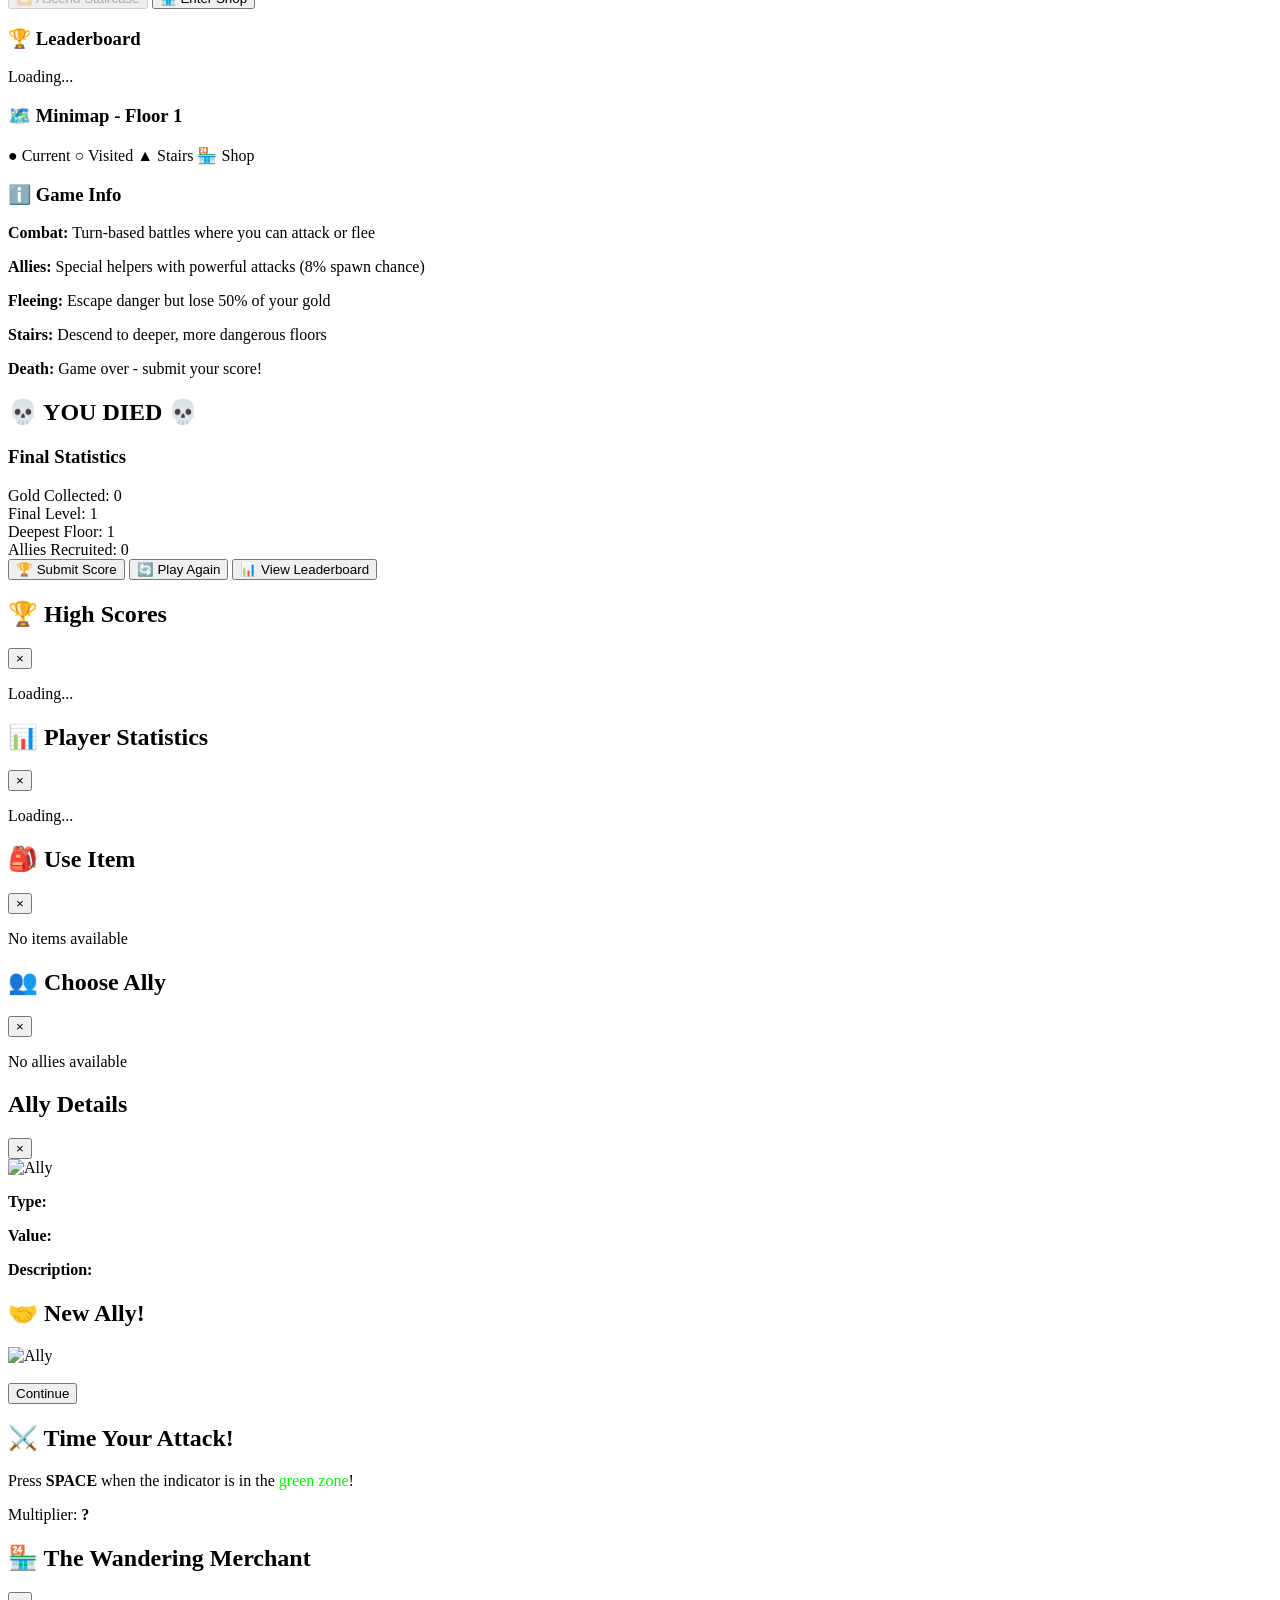
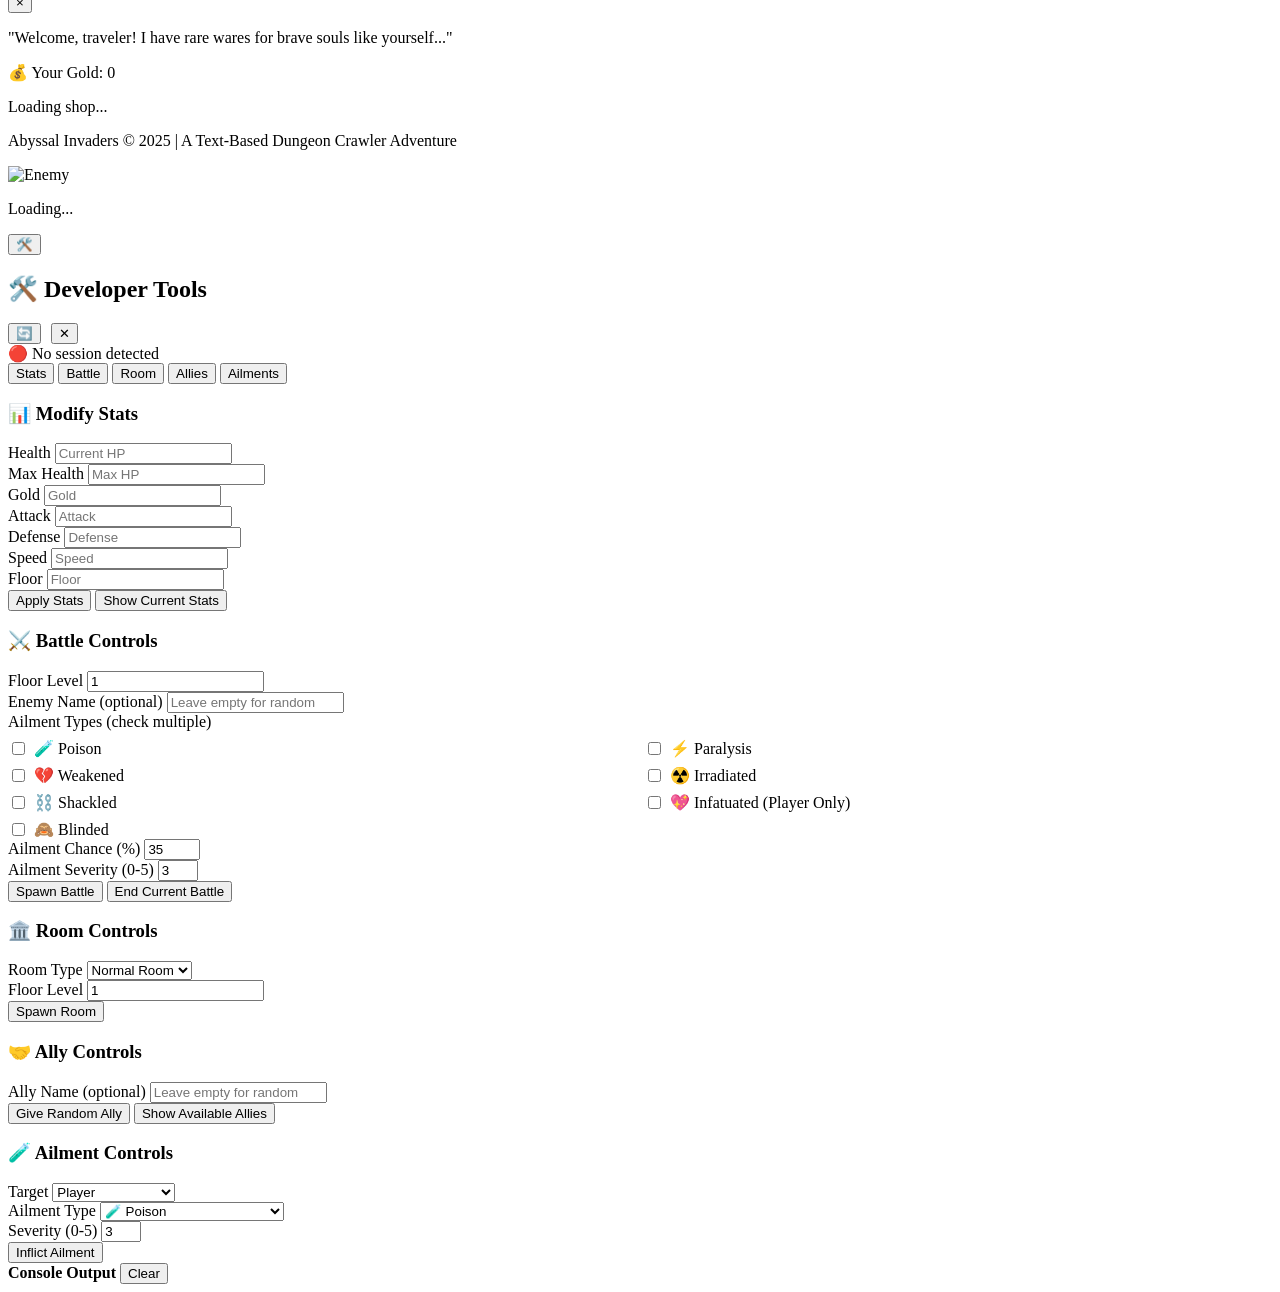
==== commit 92540763: "More stuff. Who cares at this point..." ====
--- a/app/frontend/index.html
+++ b/app/frontend/index.html
@@ -54,7 +54,11 @@
                         <div class="player-info card">
                             <div class="player-header">
                                 <img id="player-avatar" class="player-avatar" src="" alt="Player Avatar" />
-                                <h3><span id="player-name-display">Adventurer</span> <span id="player-ailments" class="ailments-display"></span></h3>
+                                <h3>
+                                    <span id="player-name-display">Adventurer</span> 
+                                    <span id="player-element" class="element-badge"></span>
+                                    <span id="player-ailments" class="ailments-display"></span>
+                                </h3>
                             </div>
                             <div class="stat-row">
                                 <span class="stat-label">❤️ Health:</span>
@@ -142,6 +146,7 @@
                                 <div class="enemy-info">
                                     <h3 class="enemy-name">
                                         <span id="enemy-name">Enemy</span>
+                                        <span id="enemy-element" class="element-badge"></span>
                                         <span id="enemy-ailments" class="ailments-display"></span>
                                         <span id="enemy-can-inflict" class="can-inflict-display" style="display: none;"></span>
                                         <span id="combat-loading-indicator" class="combat-loading-indicator hidden">
@@ -360,6 +365,25 @@
                 </div>
             </div>
 
+            <!-- Timing Bar Modal -->
+            <div id="timing-bar-modal" class="modal timing-bar-modal">
+                <div class="modal-content timing-bar-content">
+                    <div class="timing-bar-header">
+                        <h2>⚔️ Time Your Attack!</h2>
+                        <p class="timing-instruction">Press <strong>SPACE</strong> when the indicator is in the <span style="color: #00ff00;">green zone</span>!</p>
+                    </div>
+                    <div class="timing-bar-container">
+                        <div class="timing-bar-track">
+                            <div class="timing-zone zone-perfect"></div>
+                            <div id="timing-indicator" class="timing-indicator"></div>
+                        </div>
+                    </div>
+                    <div class="timing-multiplier">
+                        <span id="timing-multiplier-text">Multiplier: <strong>?</strong></span>
+                    </div>
+                </div>
+            </div>
+
             <!-- Shop Modal -->
             <div id="shop-modal" class="modal">
                 <div class="modal-content">
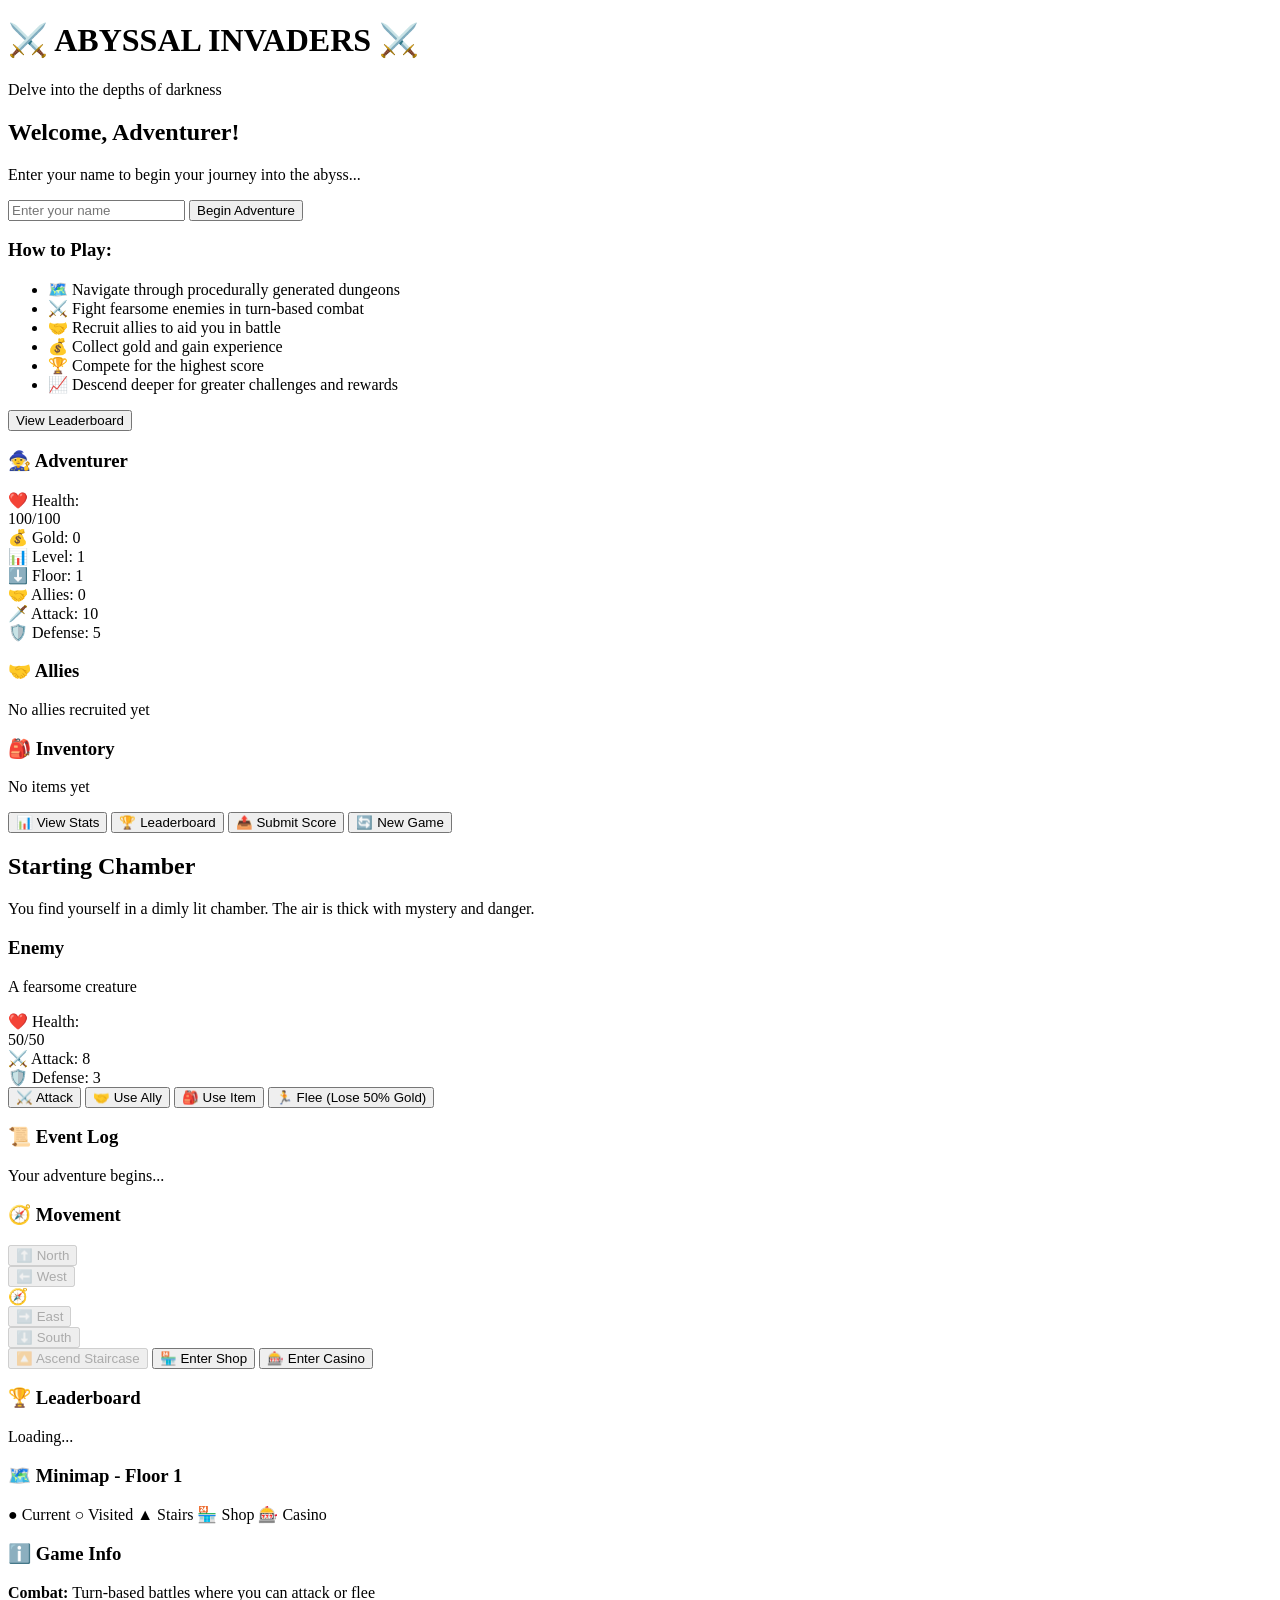
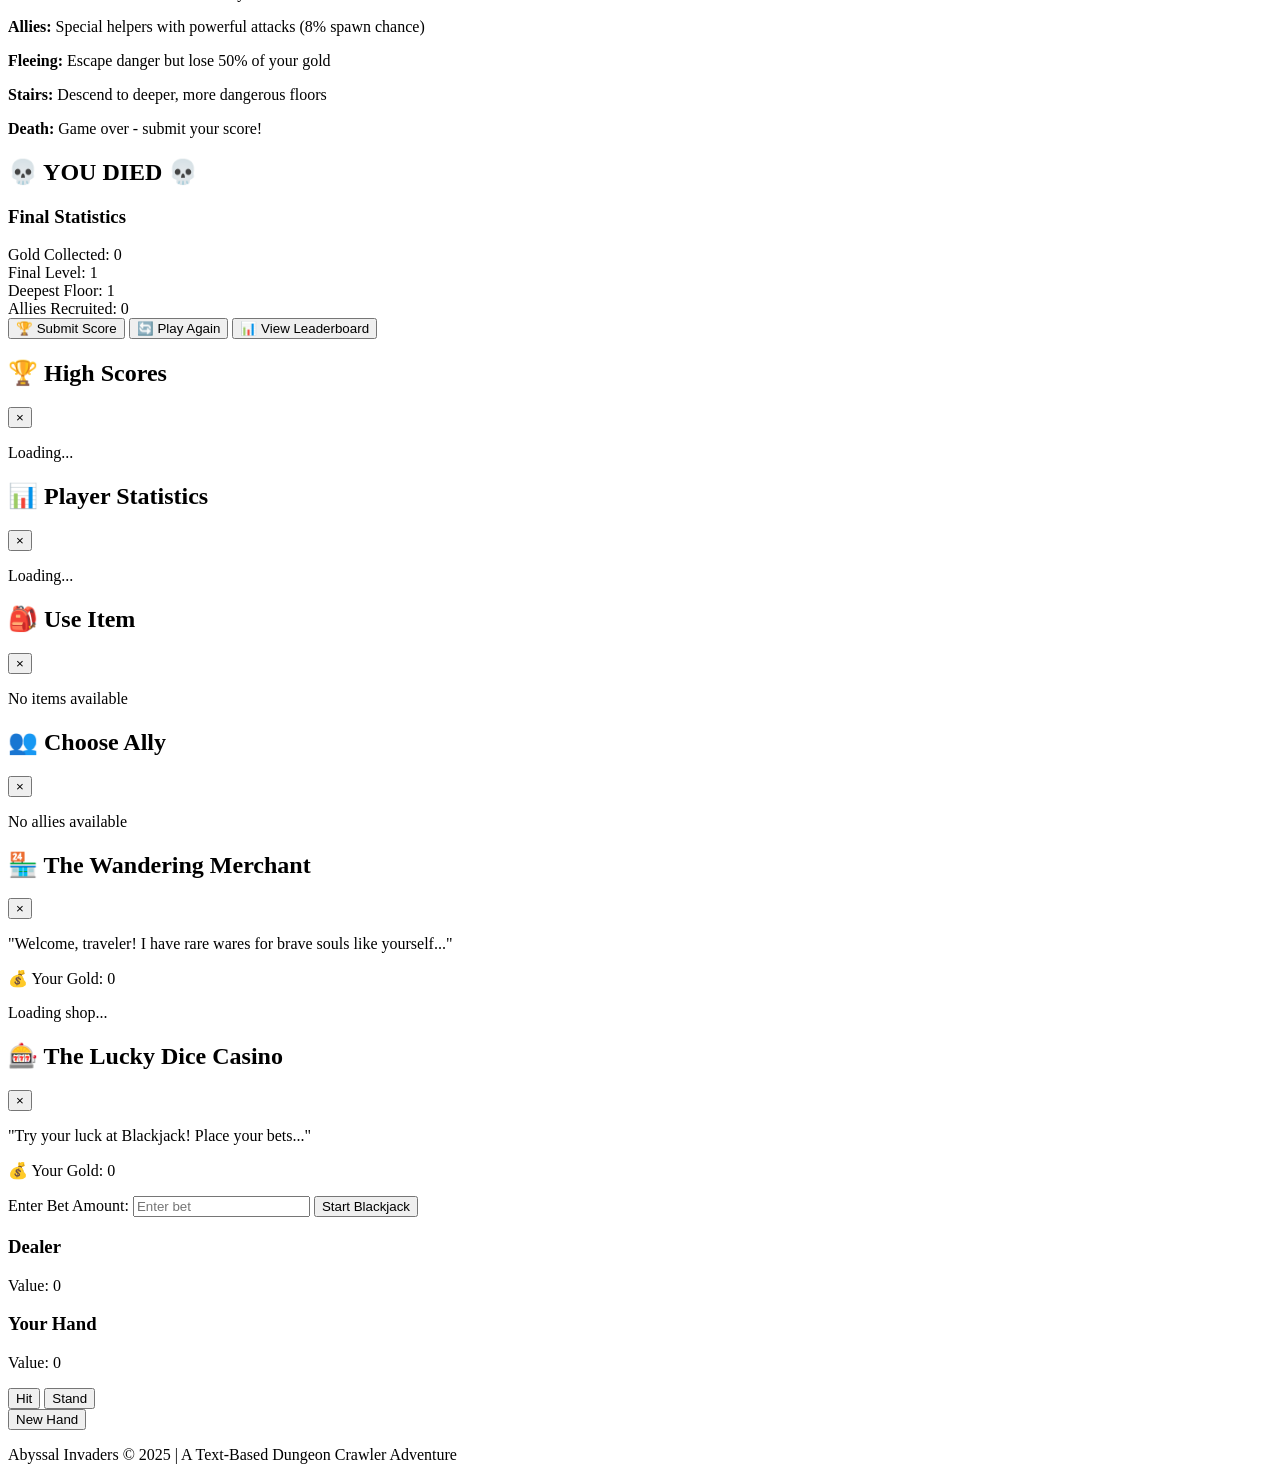
==== commit 420f7987: "Add casino" ====
--- a/app/frontend/index.html
+++ b/app/frontend/index.html
@@ -23,14 +23,6 @@
                     <p>Enter your name to begin your journey into the abyss...</p>
                     <input type="text" id="player-name" placeholder="Enter your name" maxlength="30" />
                     <button id="start-game-btn" class="btn btn-primary">Begin Adventure</button>
-                    
-                    <div class="continue-game-section">
-                        <h3>Continue Existing Game</h3>
-                        <p>Enter your session ID to resume a previous game:</p>
-                        <input type="text" id="continue-session-id" placeholder="Enter Session ID" maxlength="50" />
-                        <button id="continue-game-btn" class="btn btn-secondary">Continue Game</button>
-                    </div>
-                    
                     <div class="start-info">
                         <h3>How to Play:</h3>
                         <ul>
@@ -52,14 +44,7 @@
                     <!-- Left Panel - Player Stats -->
                     <div class="left-panel">
                         <div class="player-info card">
-                            <div class="player-header">
-                                <img id="player-avatar" class="player-avatar" src="" alt="Player Avatar" />
-                                <h3>
-                                    <span id="player-name-display">Adventurer</span> 
-                                    <span id="player-element" class="element-badge"></span>
-                                    <span id="player-ailments" class="ailments-display"></span>
-                                </h3>
-                            </div>
+                            <h3>🧙 <span id="player-name-display">Adventurer</span></h3>
                             <div class="stat-row">
                                 <span class="stat-label">❤️ Health:</span>
                                 <div class="health-bar-container">
@@ -91,10 +76,6 @@
                                 <span class="stat-label">🛡️ Defense:</span>
                                 <span id="player-defense" class="stat-value">5</span>
                             </div>
-                            <div class="stat-row">
-                                <span class="stat-label">⚡ Speed:</span>
-                                <span id="player-speed" class="stat-value">10</span>
-                            </div>
                         </div>
 
                         <div class="allies-info card">
@@ -115,7 +96,6 @@
                             <button id="view-stats-btn" class="btn btn-info btn-full">📊 View Stats</button>
                             <button id="view-scores-btn" class="btn btn-info btn-full">🏆 Leaderboard</button>
                             <button id="submit-score-btn" class="btn btn-warning btn-full">📤 Submit Score</button>
-                            <button id="show-session-btn" class="btn btn-secondary btn-full">🔑 Show Session ID</button>
                             <button id="new-game-btn" class="btn btn-danger btn-full">🔄 New Game</button>
                         </div>
                     </div>
@@ -129,32 +109,8 @@
                             <div id="room-features" class="room-features"></div>
                             
                             <div id="combat-area" class="combat-area hidden">
-                                <div class="combat-sprites-row">
-                                    <div class="player-sprite-container" id="player-sprite-container">
-                                        <img id="player-sprite" class="player-sprite" src="" alt="Player" />
-                                    </div>
-                                    
-                                    <div class="ally-sprite-container hidden" id="ally-sprite-container">
-                                        <img id="ally-sprite" class="ally-sprite" src="" alt="Ally" />
-                                    </div>
-                                    
-                                    <div class="enemy-sprite-container">
-                                        <img id="enemy-sprite" class="enemy-sprite" src="" alt="Enemy" />
-                                    </div>
-                                </div>
-                                
                                 <div class="enemy-info">
-                                    <h3 class="enemy-name">
-                                        <span id="enemy-name">Enemy</span>
-                                        <span id="enemy-element" class="element-badge"></span>
-                                        <span id="enemy-ailments" class="ailments-display"></span>
-                                        <span id="enemy-can-inflict" class="can-inflict-display" style="display: none;"></span>
-                                        <span id="combat-loading-indicator" class="combat-loading-indicator hidden">
-                                            <span class="loading-dot"></span>
-                                            <span class="loading-dot"></span>
-                                            <span class="loading-dot"></span>
-                                        </span>
-                                    </h3>
+                                    <h3 id="enemy-name" class="enemy-name">Enemy</h3>
                                     <p id="enemy-description" class="enemy-description">A fearsome creature</p>
                                     <div class="enemy-stats">
                                         <div class="stat-row">
@@ -172,10 +128,6 @@
                                             <span class="stat-label">🛡️ Defense:</span>
                                             <span id="enemy-defense" class="stat-value">3</span>
                                         </div>
-                                        <div class="stat-row">
-                                            <span class="stat-label">⚡ Speed:</span>
-                                            <span id="enemy-speed" class="stat-value">10</span>
-                                        </div>
                                     </div>
                                 </div>
 
@@ -208,6 +160,7 @@
                             </div>
                             <button id="move-up" class="btn btn-special" disabled>🔼 Ascend Staircase</button>
                             <button id="enter-shop" class="btn btn-shop hidden">🏪 Enter Shop</button>
+                            <button id="enter-casino" class="btn btn-casino hidden">🎰 Enter Casino</button>
                         </div>
                     </div>
 
@@ -230,6 +183,7 @@
                                 <span class="legend-item"><span class="legend-icon visited">○</span> Visited</span>
                                 <span class="legend-item"><span class="legend-icon stairs">▲</span> Stairs</span>
                                 <span class="legend-item"><span class="legend-icon shop">🏪</span> Shop</span>
+                                <span class="legend-item"><span class="legend-icon casino">🎰</span> Casino</span>
                             </div>
                         </div>
 
@@ -251,7 +205,6 @@
             <div id="game-over-screen" class="screen">
                 <div class="game-over-content">
                     <h2 class="game-over-title">💀 YOU DIED 💀</h2>
-                    <p id="death-message" class="death-message"></p>
                     <div id="final-stats" class="final-stats">
                         <h3>Final Statistics</h3>
                         <div class="stat-row">
@@ -331,59 +284,6 @@
                 </div>
             </div>
 
-            <!-- Ally Detail Modal -->
-            <div id="ally-detail-modal" class="modal">
-                <div class="modal-content">
-                    <div class="modal-header">
-                        <h2 id="ally-detail-name">Ally Details</h2>
-                        <button class="modal-close">&times;</button>
-                    </div>
-                    <div class="ally-detail-content">
-                        <div class="ally-detail-sprite-container">
-                            <img id="ally-detail-sprite" src="" alt="Ally" />
-                        </div>
-                        <div class="ally-detail-info">
-                            <p><strong>Type:</strong> <span id="ally-detail-type"></span></p>
-                            <p><strong>Value:</strong> <span id="ally-detail-value"></span></p>
-                            <p><strong>Description:</strong></p>
-                            <p id="ally-detail-description" class="ally-detail-description"></p>
-                        </div>
-                    </div>
-                </div>
-            </div>
-
-            <!-- Ally Encounter Display -->
-            <div id="ally-encounter-display" class="ally-encounter-display hidden">
-                <div class="ally-encounter-content">
-                    <h2>🤝 New Ally!</h2>
-                    <div class="ally-encounter-sprite-container">
-                        <img id="ally-encounter-sprite" src="" alt="Ally" />
-                    </div>
-                    <h3 id="ally-encounter-name"></h3>
-                    <p id="ally-encounter-description"></p>
-                    <button id="ally-encounter-close-btn" class="btn btn-primary">Continue</button>
-                </div>
-            </div>
-
-            <!-- Timing Bar Modal -->
-            <div id="timing-bar-modal" class="modal timing-bar-modal">
-                <div class="modal-content timing-bar-content">
-                    <div class="timing-bar-header">
-                        <h2>⚔️ Time Your Attack!</h2>
-                        <p class="timing-instruction">Press <strong>SPACE</strong> when the indicator is in the <span style="color: #00ff00;">green zone</span>!</p>
-                    </div>
-                    <div class="timing-bar-container">
-                        <div class="timing-bar-track">
-                            <div class="timing-zone zone-perfect"></div>
-                            <div id="timing-indicator" class="timing-indicator"></div>
-                        </div>
-                    </div>
-                    <div class="timing-multiplier">
-                        <span id="timing-multiplier-text">Multiplier: <strong>?</strong></span>
-                    </div>
-                </div>
-            </div>
-
             <!-- Shop Modal -->
             <div id="shop-modal" class="modal">
                 <div class="modal-content">
@@ -397,6 +297,51 @@
                     </div>
                     <div id="modal-shop-list" class="modal-shop-list">
                         <p class="empty-state">Loading shop...</p>
+                    </div>
+                </div>
+            </div>
+
+            <!-- Casino Modal -->
+            <div id="casino-modal" class="modal">
+                <div class="modal-content">
+                    <div class="modal-header">
+                        <h2>🎰 The Lucky Dice Casino</h2>
+                        <button class="modal-close">&times;</button>
+                    </div>
+                    <div class="casino-info">
+                        <p class="casino-greeting">"Try your luck at Blackjack! Place your bets..."</p>
+                        <p class="casino-gold">💰 Your Gold: <span id="casino-player-gold">0</span></p>
+                    </div>
+                    
+                    <!-- Bet Entry -->
+                    <div id="casino-bet-screen" class="casino-screen">
+                        <div class="bet-input-section">
+                            <label for="bet-amount">Enter Bet Amount:</label>
+                            <input type="number" id="bet-amount" min="1" placeholder="Enter bet" />
+                            <button id="start-blackjack-btn" class="btn btn-primary">Start Blackjack</button>
+                        </div>
+                    </div>
+
+                    <!-- Blackjack Game -->
+                    <div id="casino-game-screen" class="casino-screen hidden">
+                        <div class="blackjack-table">
+                            <div class="dealer-section">
+                                <h3>Dealer</h3>
+                                <div id="dealer-cards" class="card-display"></div>
+                                <p class="card-value">Value: <span id="dealer-value">0</span></p>
+                            </div>
+                            <div class="player-section">
+                                <h3>Your Hand</h3>
+                                <div id="player-cards" class="card-display"></div>
+                                <p class="card-value">Value: <span id="player-value">0</span></p>
+                            </div>
+                        </div>
+                        <div class="blackjack-controls">
+                            <button id="hit-btn" class="btn btn-primary">Hit</button>
+                            <button id="stand-btn" class="btn btn-warning">Stand</button>
+                        </div>
+                        <div id="game-message" class="game-message"></div>
+                        <button id="new-hand-btn" class="btn btn-success hidden">New Hand</button>
                     </div>
                 </div>
             </div>
@@ -408,231 +353,6 @@
         </footer>
     </div>
 
-    <!-- Loading Overlay -->
-    <div id="loading-overlay" class="loading-overlay hidden">
-        <div class="loading-spinner">
-            <img id="loading-sprite" class="loading-sprite hidden" src="" alt="Enemy" />
-            <div class="spinner"></div>
-            <p id="loading-message">Loading...</p>
-        </div>
-    </div>
-
-    <!-- Developer Mode Button (only visible if dev mode enabled) -->
-    <button id="dev-mode-btn" class="dev-mode-button hidden" title="Toggle Developer Tools">
-        🛠️
-    </button>
-
-    <!-- Developer Panel Overlay -->
-    <div id="dev-panel" class="dev-panel hidden">
-        <div class="dev-panel-header">
-            <h2>🛠️ Developer Tools</h2>
-            <div style="display: flex; gap: 10px; align-items: center;">
-                <button onclick="window.location.reload()" class="dev-refresh-btn" title="Reload Page">🔄</button>
-                <button id="dev-panel-close" class="dev-close-btn">✕</button>
-            </div>
-        </div>
-        <div class="dev-panel-content">
-            <div class="dev-session-info">
-                <span id="dev-session-status">🔴 No session detected</span>
-            </div>
-            
-            <div class="dev-tabs">
-                <button class="dev-tab active" data-tab="stats">Stats</button>
-                <button class="dev-tab" data-tab="battle">Battle</button>
-                <button class="dev-tab" data-tab="room">Room</button>
-                <button class="dev-tab" data-tab="allies">Allies</button>
-                <button class="dev-tab" data-tab="ailments">Ailments</button>
-            </div>
-
-            <!-- Stats Tab -->
-            <div class="dev-tab-content active" data-content="stats">
-                <h3>📊 Modify Stats</h3>
-                <div class="dev-form-grid">
-                    <div class="dev-form-group">
-                        <label>Health</label>
-                        <input type="number" id="dev-stat-health" placeholder="Current HP">
-                    </div>
-                    <div class="dev-form-group">
-                        <label>Max Health</label>
-                        <input type="number" id="dev-stat-max-health" placeholder="Max HP">
-                    </div>
-                    <div class="dev-form-group">
-                        <label>Gold</label>
-                        <input type="number" id="dev-stat-gold" placeholder="Gold">
-                    </div>
-                    <div class="dev-form-group">
-                        <label>Attack</label>
-                        <input type="number" id="dev-stat-attack" placeholder="Attack">
-                    </div>
-                    <div class="dev-form-group">
-                        <label>Defense</label>
-                        <input type="number" id="dev-stat-defense" placeholder="Defense">
-                    </div>
-                    <div class="dev-form-group">
-                        <label>Speed</label>
-                        <input type="number" id="dev-stat-speed" placeholder="Speed">
-                    </div>
-                    <div class="dev-form-group">
-                        <label>Floor</label>
-                        <input type="number" id="dev-stat-floor" placeholder="Floor" min="1">
-                    </div>
-                </div>
-                <button onclick="devApplyStats()" class="dev-btn dev-btn-primary">Apply Stats</button>
-                <button onclick="devGetPlayerInfo()" class="dev-btn dev-btn-secondary">Show Current Stats</button>
-            </div>
-
-            <!-- Battle Tab -->
-            <div class="dev-tab-content" data-content="battle">
-                <h3>⚔️ Battle Controls</h3>
-                <div class="dev-form-grid">
-                    <div class="dev-form-group">
-                        <label>Floor Level</label>
-                        <input type="number" id="dev-battle-floor" value="1" min="1">
-                    </div>
-                    <div class="dev-form-group">
-                        <label>Enemy Name (optional)</label>
-                        <input type="text" id="dev-battle-enemy-name" placeholder="Leave empty for random">
-                    </div>
-                    <div class="dev-form-group" style="grid-column: 1 / -1;">
-                        <label>Ailment Types (check multiple)</label>
-                        <div style="display: grid; grid-template-columns: repeat(2, 1fr); gap: 8px; margin-top: 8px;">
-                            <label style="display: flex; align-items: center; gap: 6px; cursor: pointer;">
-                                <input type="checkbox" class="dev-ailment-checkbox" value="poison">
-                                <span>🧪 Poison</span>
-                            </label>
-                            <label style="display: flex; align-items: center; gap: 6px; cursor: pointer;">
-                                <input type="checkbox" class="dev-ailment-checkbox" value="paralysis">
-                                <span>⚡ Paralysis</span>
-                            </label>
-                            <label style="display: flex; align-items: center; gap: 6px; cursor: pointer;">
-                                <input type="checkbox" class="dev-ailment-checkbox" value="weakened">
-                                <span>💔 Weakened</span>
-                            </label>
-                            <label style="display: flex; align-items: center; gap: 6px; cursor: pointer;">
-                                <input type="checkbox" class="dev-ailment-checkbox" value="irradiated">
-                                <span>☢️ Irradiated</span>
-                            </label>
-                            <label style="display: flex; align-items: center; gap: 6px; cursor: pointer;">
-                                <input type="checkbox" class="dev-ailment-checkbox" value="shackled">
-                                <span>⛓️ Shackled</span>
-                            </label>
-                            <label style="display: flex; align-items: center; gap: 6px; cursor: pointer;">
-                                <input type="checkbox" class="dev-ailment-checkbox" value="infatuated">
-                                <span>💖 Infatuated (Player Only)</span>
-                            </label>
-                            <label style="display: flex; align-items: center; gap: 6px; cursor: pointer;">
-                                <input type="checkbox" class="dev-ailment-checkbox" value="blinded">
-                                <span>🙈 Blinded</span>
-                            </label>
-                        </div>
-                    </div>
-                    <div class="dev-form-group">
-                        <label>Ailment Chance (%)</label>
-                        <input type="number" id="dev-battle-ailment-chance" value="35" min="0" max="100">
-                    </div>
-                    <div class="dev-form-group">
-                        <label>Ailment Severity (0-5)</label>
-                        <input type="number" id="dev-battle-ailment-severity" value="3" min="0" max="5">
-                    </div>
-                </div>
-                <button onclick="devSpawnBattle()" class="dev-btn dev-btn-primary">Spawn Battle</button>
-                <button onclick="devEndBattle()" class="dev-btn dev-btn-danger">End Current Battle</button>
-            </div>
-
-            <!-- Room Tab -->
-            <div class="dev-tab-content" data-content="room">
-                <h3>🏛️ Room Controls</h3>
-                <div class="dev-form-grid">
-                    <div class="dev-form-group">
-                        <label>Room Type</label>
-                        <select id="dev-room-type">
-                            <option value="normal">Normal Room</option>
-                            <option value="shop">Shop Room</option>
-                            <option value="stairs">Stairs Room</option>
-                        </select>
-                    </div>
-                    <div class="dev-form-group">
-                        <label>Floor Level</label>
-                        <input type="number" id="dev-room-floor" value="1" min="1">
-                    </div>
-                </div>
-                <button onclick="devSpawnRoom()" class="dev-btn dev-btn-primary">Spawn Room</button>
-            </div>
-
-            <!-- Allies Tab -->
-            <div class="dev-tab-content" data-content="allies">
-                <h3>🤝 Ally Controls</h3>
-                <div class="dev-form-group">
-                    <label>Ally Name (optional)</label>
-                    <input type="text" id="dev-ally-name" placeholder="Leave empty for random">
-                </div>
-                <button onclick="devGiveAlly()" class="dev-btn dev-btn-primary">Give Random Ally</button>
-                <button onclick="devListAllies()" class="dev-btn dev-btn-secondary">Show Available Allies</button>
-                <div id="dev-allies-list" class="dev-allies-list"></div>
-            </div>
-
-            <!-- Ailments Tab -->
-            <div class="dev-tab-content" data-content="ailments">
-                <h3>🧪 Ailment Controls</h3>
-                <div class="dev-form-grid">
-                    <div class="dev-form-group">
-                        <label>Target</label>
-                        <select id="dev-ailment-target">
-                            <option value="player">Player</option>
-                            <option value="enemy">Enemy (in battle)</option>
-                        </select>
-                    </div>
-                    <div class="dev-form-group">
-                        <label>Ailment Type</label>
-                        <select id="dev-ailment-type">
-                            <option value="poison">🧪 Poison</option>
-                            <option value="paralysis">⚡ Paralysis</option>
-                            <option value="weakened">💔 Weakened</option>
-                            <option value="irradiated">☢️ Irradiated</option>
-                            <option value="shackled">⛓️ Shackled</option>
-                            <option value="infatuated">💖 Infatuated (Player Only)</option>
-                            <option value="blinded">🙈 Blinded</option>
-                        </select>
-                    </div>
-                    <div class="dev-form-group">
-                        <label>Severity (0-5)</label>
-                        <input type="number" id="dev-ailment-severity" value="3" min="0" max="5">
-                    </div>
-                </div>
-                <button onclick="devInflictAilment()" class="dev-btn dev-btn-primary">Inflict Ailment</button>
-            </div>
-
-            <!-- Console Output -->
-            <div class="dev-console">
-                <div class="dev-console-header">
-                    <strong>Console Output</strong>
-                    <button onclick="devClearConsole()" class="dev-btn-sm">Clear</button>
-                </div>
-                <div id="dev-console-output"></div>
-            </div>
-        </div>
-    </div>
-
     <script src="/static/game.js"></script>
-    <script src="/static/dev-panel.js"></script>
-    <script>
-        // Check if dev mode is available
-        fetch('/dev/health?key=abyssal_dev_2024')
-            .then(response => {
-                if (response.ok) {
-                    // Dev mode is enabled
-                    const devBtn = document.getElementById('dev-mode-btn');
-                    devBtn.classList.remove('hidden');
-                    devBtn.onclick = () => {
-                        const panel = document.getElementById('dev-panel');
-                        panel.classList.toggle('hidden');
-                    };
-                }
-            })
-            .catch(() => {
-                // Dev mode not available or key is wrong
-                console.log('Dev mode not available');
-            });
-    </script>
 </body>
 </html>
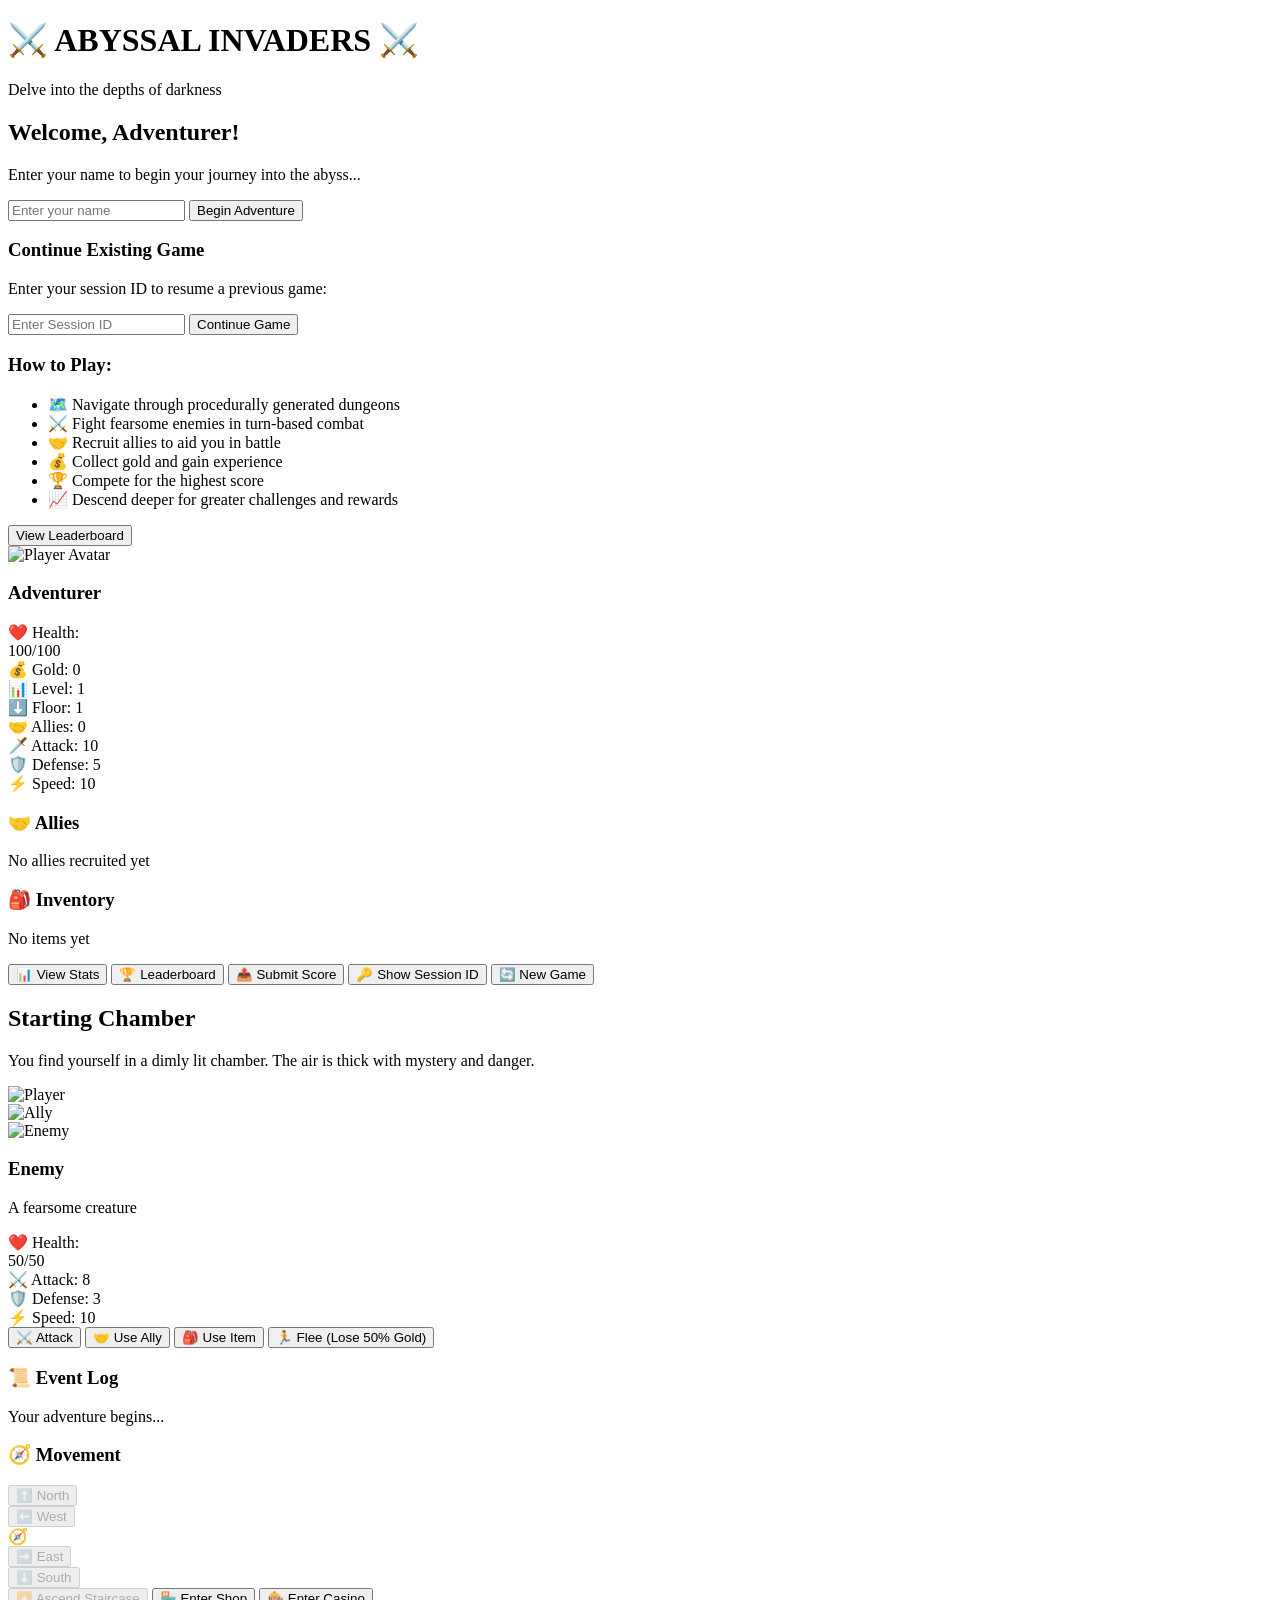
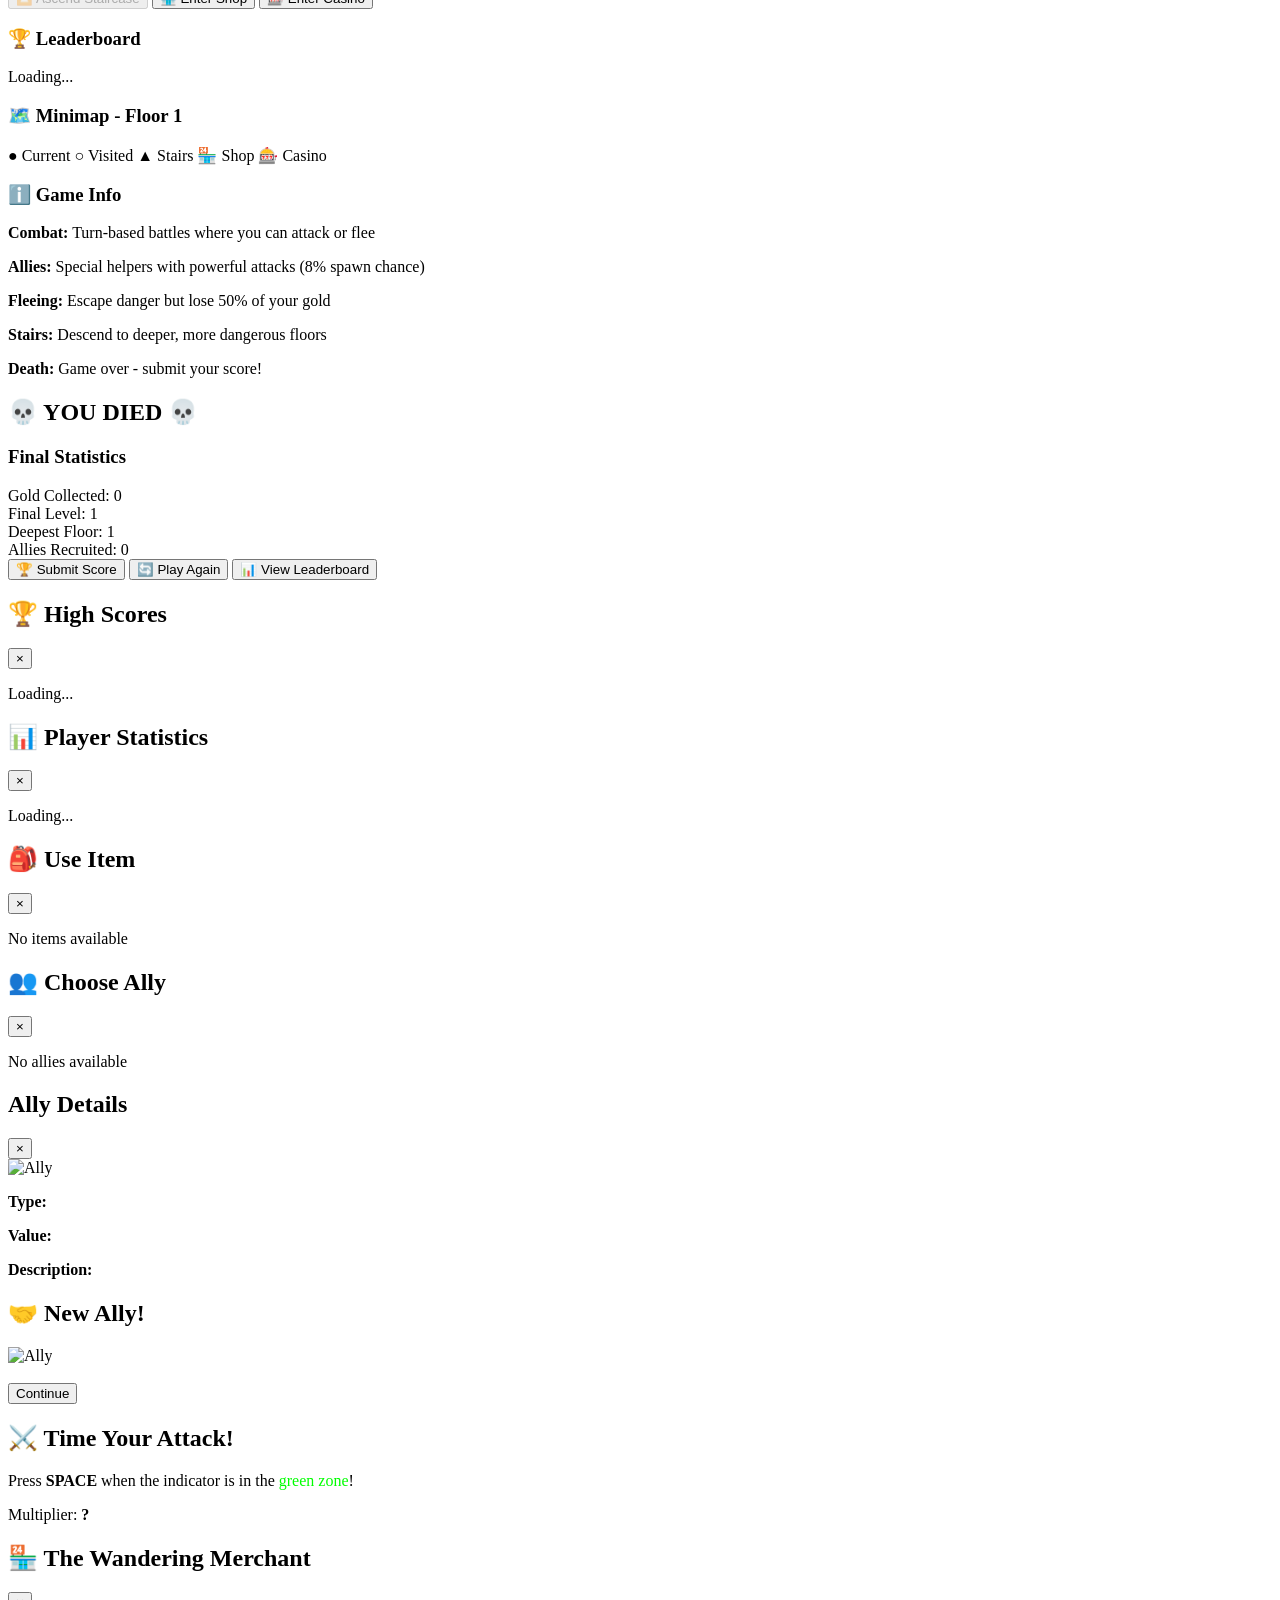
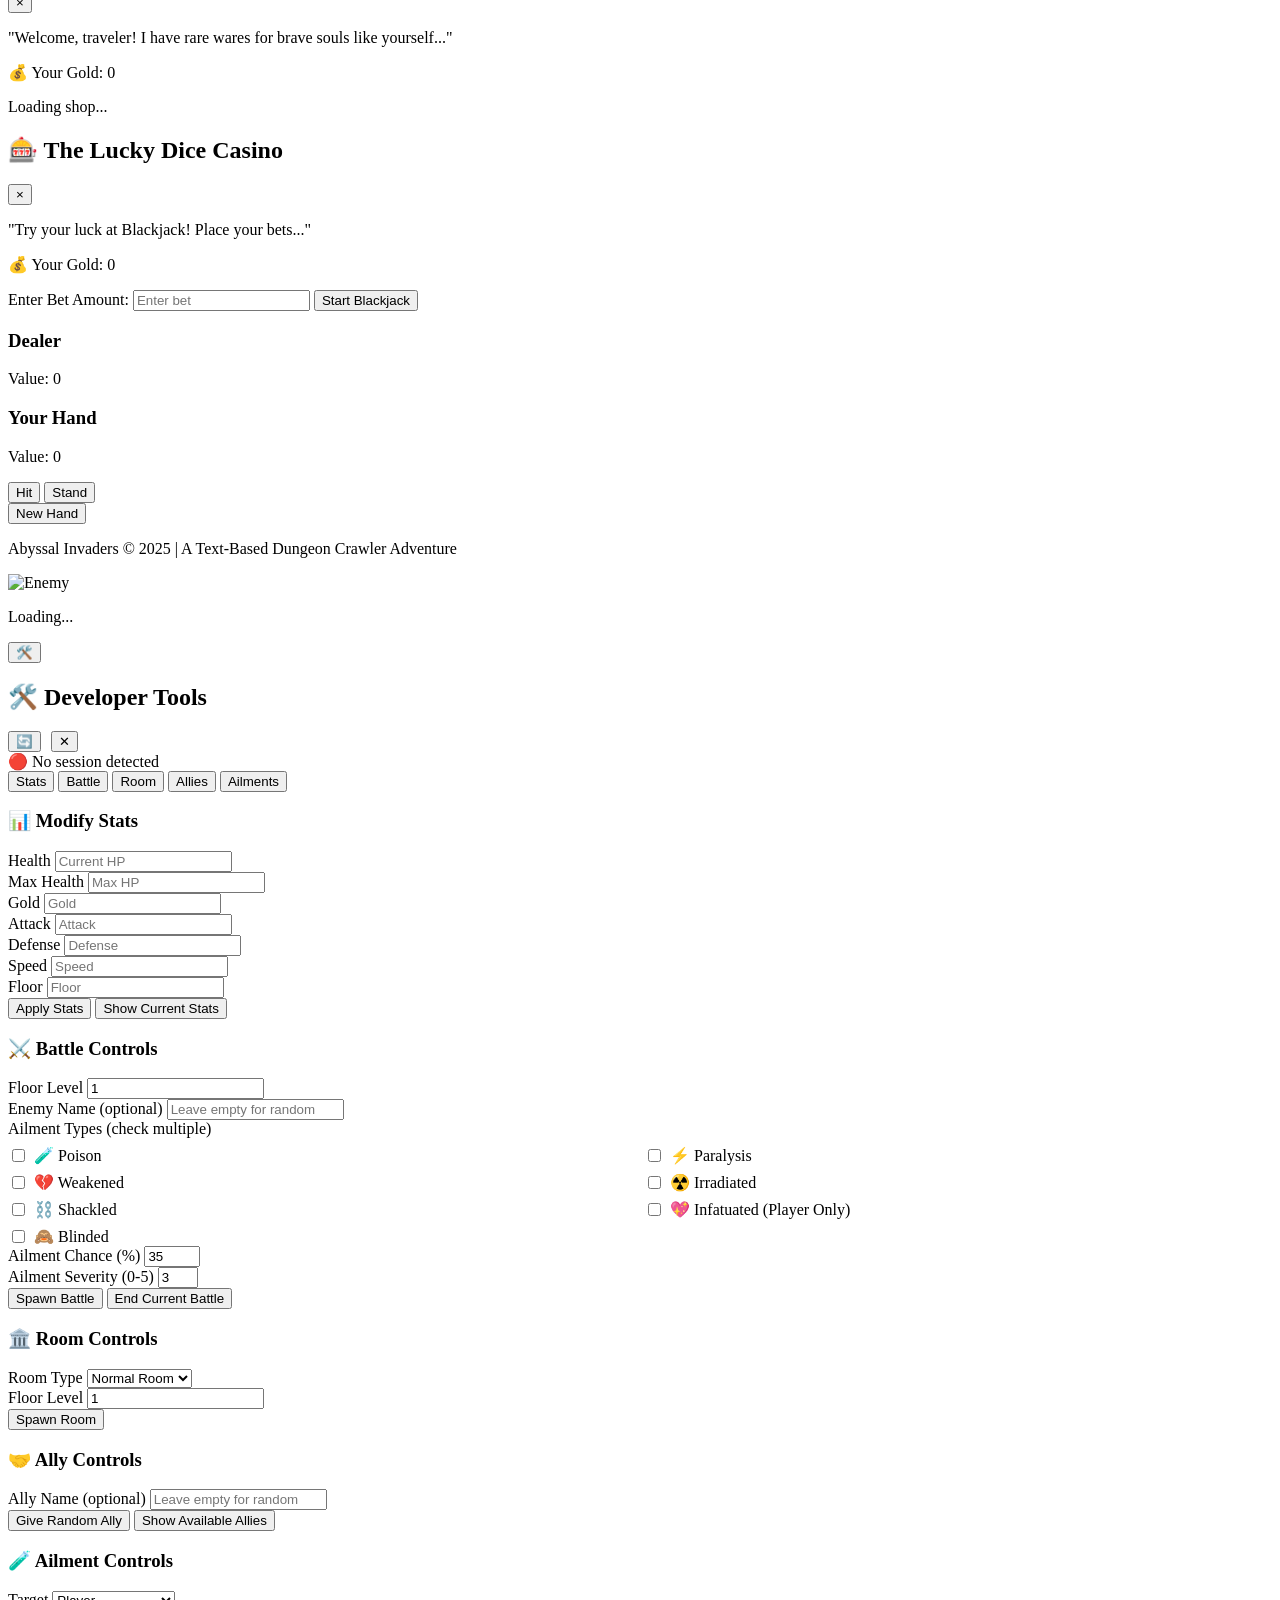
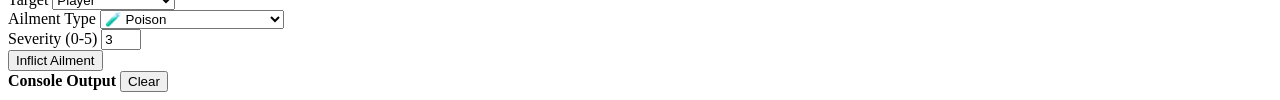
==== commit 081995b7: "Merge branch 'gamblingdevmerge' into gamblingfeature" ====
--- a/app/frontend/index.html
+++ b/app/frontend/index.html
@@ -23,6 +23,14 @@
                     <p>Enter your name to begin your journey into the abyss...</p>
                     <input type="text" id="player-name" placeholder="Enter your name" maxlength="30" />
                     <button id="start-game-btn" class="btn btn-primary">Begin Adventure</button>
+                    
+                    <div class="continue-game-section">
+                        <h3>Continue Existing Game</h3>
+                        <p>Enter your session ID to resume a previous game:</p>
+                        <input type="text" id="continue-session-id" placeholder="Enter Session ID" maxlength="50" />
+                        <button id="continue-game-btn" class="btn btn-secondary">Continue Game</button>
+                    </div>
+                    
                     <div class="start-info">
                         <h3>How to Play:</h3>
                         <ul>
@@ -44,7 +52,14 @@
                     <!-- Left Panel - Player Stats -->
                     <div class="left-panel">
                         <div class="player-info card">
-                            <h3>🧙 <span id="player-name-display">Adventurer</span></h3>
+                            <div class="player-header">
+                                <img id="player-avatar" class="player-avatar" src="" alt="Player Avatar" />
+                                <h3>
+                                    <span id="player-name-display">Adventurer</span> 
+                                    <span id="player-element" class="element-badge"></span>
+                                    <span id="player-ailments" class="ailments-display"></span>
+                                </h3>
+                            </div>
                             <div class="stat-row">
                                 <span class="stat-label">❤️ Health:</span>
                                 <div class="health-bar-container">
@@ -76,6 +91,10 @@
                                 <span class="stat-label">🛡️ Defense:</span>
                                 <span id="player-defense" class="stat-value">5</span>
                             </div>
+                            <div class="stat-row">
+                                <span class="stat-label">⚡ Speed:</span>
+                                <span id="player-speed" class="stat-value">10</span>
+                            </div>
                         </div>
 
                         <div class="allies-info card">
@@ -96,6 +115,7 @@
                             <button id="view-stats-btn" class="btn btn-info btn-full">📊 View Stats</button>
                             <button id="view-scores-btn" class="btn btn-info btn-full">🏆 Leaderboard</button>
                             <button id="submit-score-btn" class="btn btn-warning btn-full">📤 Submit Score</button>
+                            <button id="show-session-btn" class="btn btn-secondary btn-full">🔑 Show Session ID</button>
                             <button id="new-game-btn" class="btn btn-danger btn-full">🔄 New Game</button>
                         </div>
                     </div>
@@ -109,8 +129,32 @@
                             <div id="room-features" class="room-features"></div>
                             
                             <div id="combat-area" class="combat-area hidden">
+                                <div class="combat-sprites-row">
+                                    <div class="player-sprite-container" id="player-sprite-container">
+                                        <img id="player-sprite" class="player-sprite" src="" alt="Player" />
+                                    </div>
+                                    
+                                    <div class="ally-sprite-container hidden" id="ally-sprite-container">
+                                        <img id="ally-sprite" class="ally-sprite" src="" alt="Ally" />
+                                    </div>
+                                    
+                                    <div class="enemy-sprite-container">
+                                        <img id="enemy-sprite" class="enemy-sprite" src="" alt="Enemy" />
+                                    </div>
+                                </div>
+                                
                                 <div class="enemy-info">
-                                    <h3 id="enemy-name" class="enemy-name">Enemy</h3>
+                                    <h3 class="enemy-name">
+                                        <span id="enemy-name">Enemy</span>
+                                        <span id="enemy-element" class="element-badge"></span>
+                                        <span id="enemy-ailments" class="ailments-display"></span>
+                                        <span id="enemy-can-inflict" class="can-inflict-display" style="display: none;"></span>
+                                        <span id="combat-loading-indicator" class="combat-loading-indicator hidden">
+                                            <span class="loading-dot"></span>
+                                            <span class="loading-dot"></span>
+                                            <span class="loading-dot"></span>
+                                        </span>
+                                    </h3>
                                     <p id="enemy-description" class="enemy-description">A fearsome creature</p>
                                     <div class="enemy-stats">
                                         <div class="stat-row">
@@ -128,6 +172,10 @@
                                             <span class="stat-label">🛡️ Defense:</span>
                                             <span id="enemy-defense" class="stat-value">3</span>
                                         </div>
+                                        <div class="stat-row">
+                                            <span class="stat-label">⚡ Speed:</span>
+                                            <span id="enemy-speed" class="stat-value">10</span>
+                                        </div>
                                     </div>
                                 </div>
 
@@ -205,6 +253,7 @@
             <div id="game-over-screen" class="screen">
                 <div class="game-over-content">
                     <h2 class="game-over-title">💀 YOU DIED 💀</h2>
+                    <p id="death-message" class="death-message"></p>
                     <div id="final-stats" class="final-stats">
                         <h3>Final Statistics</h3>
                         <div class="stat-row">
@@ -280,6 +329,59 @@
                     </div>
                     <div id="modal-ally-list" class="modal-ally-list">
                         <p class="empty-state">No allies available</p>
+                    </div>
+                </div>
+            </div>
+
+            <!-- Ally Detail Modal -->
+            <div id="ally-detail-modal" class="modal">
+                <div class="modal-content">
+                    <div class="modal-header">
+                        <h2 id="ally-detail-name">Ally Details</h2>
+                        <button class="modal-close">&times;</button>
+                    </div>
+                    <div class="ally-detail-content">
+                        <div class="ally-detail-sprite-container">
+                            <img id="ally-detail-sprite" src="" alt="Ally" />
+                        </div>
+                        <div class="ally-detail-info">
+                            <p><strong>Type:</strong> <span id="ally-detail-type"></span></p>
+                            <p><strong>Value:</strong> <span id="ally-detail-value"></span></p>
+                            <p><strong>Description:</strong></p>
+                            <p id="ally-detail-description" class="ally-detail-description"></p>
+                        </div>
+                    </div>
+                </div>
+            </div>
+
+            <!-- Ally Encounter Display -->
+            <div id="ally-encounter-display" class="ally-encounter-display hidden">
+                <div class="ally-encounter-content">
+                    <h2>🤝 New Ally!</h2>
+                    <div class="ally-encounter-sprite-container">
+                        <img id="ally-encounter-sprite" src="" alt="Ally" />
+                    </div>
+                    <h3 id="ally-encounter-name"></h3>
+                    <p id="ally-encounter-description"></p>
+                    <button id="ally-encounter-close-btn" class="btn btn-primary">Continue</button>
+                </div>
+            </div>
+
+            <!-- Timing Bar Modal -->
+            <div id="timing-bar-modal" class="modal timing-bar-modal">
+                <div class="modal-content timing-bar-content">
+                    <div class="timing-bar-header">
+                        <h2>⚔️ Time Your Attack!</h2>
+                        <p class="timing-instruction">Press <strong>SPACE</strong> when the indicator is in the <span style="color: #00ff00;">green zone</span>!</p>
+                    </div>
+                    <div class="timing-bar-container">
+                        <div class="timing-bar-track">
+                            <div class="timing-zone zone-perfect"></div>
+                            <div id="timing-indicator" class="timing-indicator"></div>
+                        </div>
+                    </div>
+                    <div class="timing-multiplier">
+                        <span id="timing-multiplier-text">Multiplier: <strong>?</strong></span>
                     </div>
                 </div>
             </div>
@@ -353,6 +455,231 @@
         </footer>
     </div>
 
+    <!-- Loading Overlay -->
+    <div id="loading-overlay" class="loading-overlay hidden">
+        <div class="loading-spinner">
+            <img id="loading-sprite" class="loading-sprite hidden" src="" alt="Enemy" />
+            <div class="spinner"></div>
+            <p id="loading-message">Loading...</p>
+        </div>
+    </div>
+
+    <!-- Developer Mode Button (only visible if dev mode enabled) -->
+    <button id="dev-mode-btn" class="dev-mode-button hidden" title="Toggle Developer Tools">
+        🛠️
+    </button>
+
+    <!-- Developer Panel Overlay -->
+    <div id="dev-panel" class="dev-panel hidden">
+        <div class="dev-panel-header">
+            <h2>🛠️ Developer Tools</h2>
+            <div style="display: flex; gap: 10px; align-items: center;">
+                <button onclick="window.location.reload()" class="dev-refresh-btn" title="Reload Page">🔄</button>
+                <button id="dev-panel-close" class="dev-close-btn">✕</button>
+            </div>
+        </div>
+        <div class="dev-panel-content">
+            <div class="dev-session-info">
+                <span id="dev-session-status">🔴 No session detected</span>
+            </div>
+            
+            <div class="dev-tabs">
+                <button class="dev-tab active" data-tab="stats">Stats</button>
+                <button class="dev-tab" data-tab="battle">Battle</button>
+                <button class="dev-tab" data-tab="room">Room</button>
+                <button class="dev-tab" data-tab="allies">Allies</button>
+                <button class="dev-tab" data-tab="ailments">Ailments</button>
+            </div>
+
+            <!-- Stats Tab -->
+            <div class="dev-tab-content active" data-content="stats">
+                <h3>📊 Modify Stats</h3>
+                <div class="dev-form-grid">
+                    <div class="dev-form-group">
+                        <label>Health</label>
+                        <input type="number" id="dev-stat-health" placeholder="Current HP">
+                    </div>
+                    <div class="dev-form-group">
+                        <label>Max Health</label>
+                        <input type="number" id="dev-stat-max-health" placeholder="Max HP">
+                    </div>
+                    <div class="dev-form-group">
+                        <label>Gold</label>
+                        <input type="number" id="dev-stat-gold" placeholder="Gold">
+                    </div>
+                    <div class="dev-form-group">
+                        <label>Attack</label>
+                        <input type="number" id="dev-stat-attack" placeholder="Attack">
+                    </div>
+                    <div class="dev-form-group">
+                        <label>Defense</label>
+                        <input type="number" id="dev-stat-defense" placeholder="Defense">
+                    </div>
+                    <div class="dev-form-group">
+                        <label>Speed</label>
+                        <input type="number" id="dev-stat-speed" placeholder="Speed">
+                    </div>
+                    <div class="dev-form-group">
+                        <label>Floor</label>
+                        <input type="number" id="dev-stat-floor" placeholder="Floor" min="1">
+                    </div>
+                </div>
+                <button onclick="devApplyStats()" class="dev-btn dev-btn-primary">Apply Stats</button>
+                <button onclick="devGetPlayerInfo()" class="dev-btn dev-btn-secondary">Show Current Stats</button>
+            </div>
+
+            <!-- Battle Tab -->
+            <div class="dev-tab-content" data-content="battle">
+                <h3>⚔️ Battle Controls</h3>
+                <div class="dev-form-grid">
+                    <div class="dev-form-group">
+                        <label>Floor Level</label>
+                        <input type="number" id="dev-battle-floor" value="1" min="1">
+                    </div>
+                    <div class="dev-form-group">
+                        <label>Enemy Name (optional)</label>
+                        <input type="text" id="dev-battle-enemy-name" placeholder="Leave empty for random">
+                    </div>
+                    <div class="dev-form-group" style="grid-column: 1 / -1;">
+                        <label>Ailment Types (check multiple)</label>
+                        <div style="display: grid; grid-template-columns: repeat(2, 1fr); gap: 8px; margin-top: 8px;">
+                            <label style="display: flex; align-items: center; gap: 6px; cursor: pointer;">
+                                <input type="checkbox" class="dev-ailment-checkbox" value="poison">
+                                <span>🧪 Poison</span>
+                            </label>
+                            <label style="display: flex; align-items: center; gap: 6px; cursor: pointer;">
+                                <input type="checkbox" class="dev-ailment-checkbox" value="paralysis">
+                                <span>⚡ Paralysis</span>
+                            </label>
+                            <label style="display: flex; align-items: center; gap: 6px; cursor: pointer;">
+                                <input type="checkbox" class="dev-ailment-checkbox" value="weakened">
+                                <span>💔 Weakened</span>
+                            </label>
+                            <label style="display: flex; align-items: center; gap: 6px; cursor: pointer;">
+                                <input type="checkbox" class="dev-ailment-checkbox" value="irradiated">
+                                <span>☢️ Irradiated</span>
+                            </label>
+                            <label style="display: flex; align-items: center; gap: 6px; cursor: pointer;">
+                                <input type="checkbox" class="dev-ailment-checkbox" value="shackled">
+                                <span>⛓️ Shackled</span>
+                            </label>
+                            <label style="display: flex; align-items: center; gap: 6px; cursor: pointer;">
+                                <input type="checkbox" class="dev-ailment-checkbox" value="infatuated">
+                                <span>💖 Infatuated (Player Only)</span>
+                            </label>
+                            <label style="display: flex; align-items: center; gap: 6px; cursor: pointer;">
+                                <input type="checkbox" class="dev-ailment-checkbox" value="blinded">
+                                <span>🙈 Blinded</span>
+                            </label>
+                        </div>
+                    </div>
+                    <div class="dev-form-group">
+                        <label>Ailment Chance (%)</label>
+                        <input type="number" id="dev-battle-ailment-chance" value="35" min="0" max="100">
+                    </div>
+                    <div class="dev-form-group">
+                        <label>Ailment Severity (0-5)</label>
+                        <input type="number" id="dev-battle-ailment-severity" value="3" min="0" max="5">
+                    </div>
+                </div>
+                <button onclick="devSpawnBattle()" class="dev-btn dev-btn-primary">Spawn Battle</button>
+                <button onclick="devEndBattle()" class="dev-btn dev-btn-danger">End Current Battle</button>
+            </div>
+
+            <!-- Room Tab -->
+            <div class="dev-tab-content" data-content="room">
+                <h3>🏛️ Room Controls</h3>
+                <div class="dev-form-grid">
+                    <div class="dev-form-group">
+                        <label>Room Type</label>
+                        <select id="dev-room-type">
+                            <option value="normal">Normal Room</option>
+                            <option value="shop">Shop Room</option>
+                            <option value="stairs">Stairs Room</option>
+                        </select>
+                    </div>
+                    <div class="dev-form-group">
+                        <label>Floor Level</label>
+                        <input type="number" id="dev-room-floor" value="1" min="1">
+                    </div>
+                </div>
+                <button onclick="devSpawnRoom()" class="dev-btn dev-btn-primary">Spawn Room</button>
+            </div>
+
+            <!-- Allies Tab -->
+            <div class="dev-tab-content" data-content="allies">
+                <h3>🤝 Ally Controls</h3>
+                <div class="dev-form-group">
+                    <label>Ally Name (optional)</label>
+                    <input type="text" id="dev-ally-name" placeholder="Leave empty for random">
+                </div>
+                <button onclick="devGiveAlly()" class="dev-btn dev-btn-primary">Give Random Ally</button>
+                <button onclick="devListAllies()" class="dev-btn dev-btn-secondary">Show Available Allies</button>
+                <div id="dev-allies-list" class="dev-allies-list"></div>
+            </div>
+
+            <!-- Ailments Tab -->
+            <div class="dev-tab-content" data-content="ailments">
+                <h3>🧪 Ailment Controls</h3>
+                <div class="dev-form-grid">
+                    <div class="dev-form-group">
+                        <label>Target</label>
+                        <select id="dev-ailment-target">
+                            <option value="player">Player</option>
+                            <option value="enemy">Enemy (in battle)</option>
+                        </select>
+                    </div>
+                    <div class="dev-form-group">
+                        <label>Ailment Type</label>
+                        <select id="dev-ailment-type">
+                            <option value="poison">🧪 Poison</option>
+                            <option value="paralysis">⚡ Paralysis</option>
+                            <option value="weakened">💔 Weakened</option>
+                            <option value="irradiated">☢️ Irradiated</option>
+                            <option value="shackled">⛓️ Shackled</option>
+                            <option value="infatuated">💖 Infatuated (Player Only)</option>
+                            <option value="blinded">🙈 Blinded</option>
+                        </select>
+                    </div>
+                    <div class="dev-form-group">
+                        <label>Severity (0-5)</label>
+                        <input type="number" id="dev-ailment-severity" value="3" min="0" max="5">
+                    </div>
+                </div>
+                <button onclick="devInflictAilment()" class="dev-btn dev-btn-primary">Inflict Ailment</button>
+            </div>
+
+            <!-- Console Output -->
+            <div class="dev-console">
+                <div class="dev-console-header">
+                    <strong>Console Output</strong>
+                    <button onclick="devClearConsole()" class="dev-btn-sm">Clear</button>
+                </div>
+                <div id="dev-console-output"></div>
+            </div>
+        </div>
+    </div>
+
     <script src="/static/game.js"></script>
+    <script src="/static/dev-panel.js"></script>
+    <script>
+        // Check if dev mode is available
+        fetch('/dev/health?key=abyssal_dev_2024')
+            .then(response => {
+                if (response.ok) {
+                    // Dev mode is enabled
+                    const devBtn = document.getElementById('dev-mode-btn');
+                    devBtn.classList.remove('hidden');
+                    devBtn.onclick = () => {
+                        const panel = document.getElementById('dev-panel');
+                        panel.classList.toggle('hidden');
+                    };
+                }
+            })
+            .catch(() => {
+                // Dev mode not available or key is wrong
+                console.log('Dev mode not available');
+            });
+    </script>
 </body>
 </html>
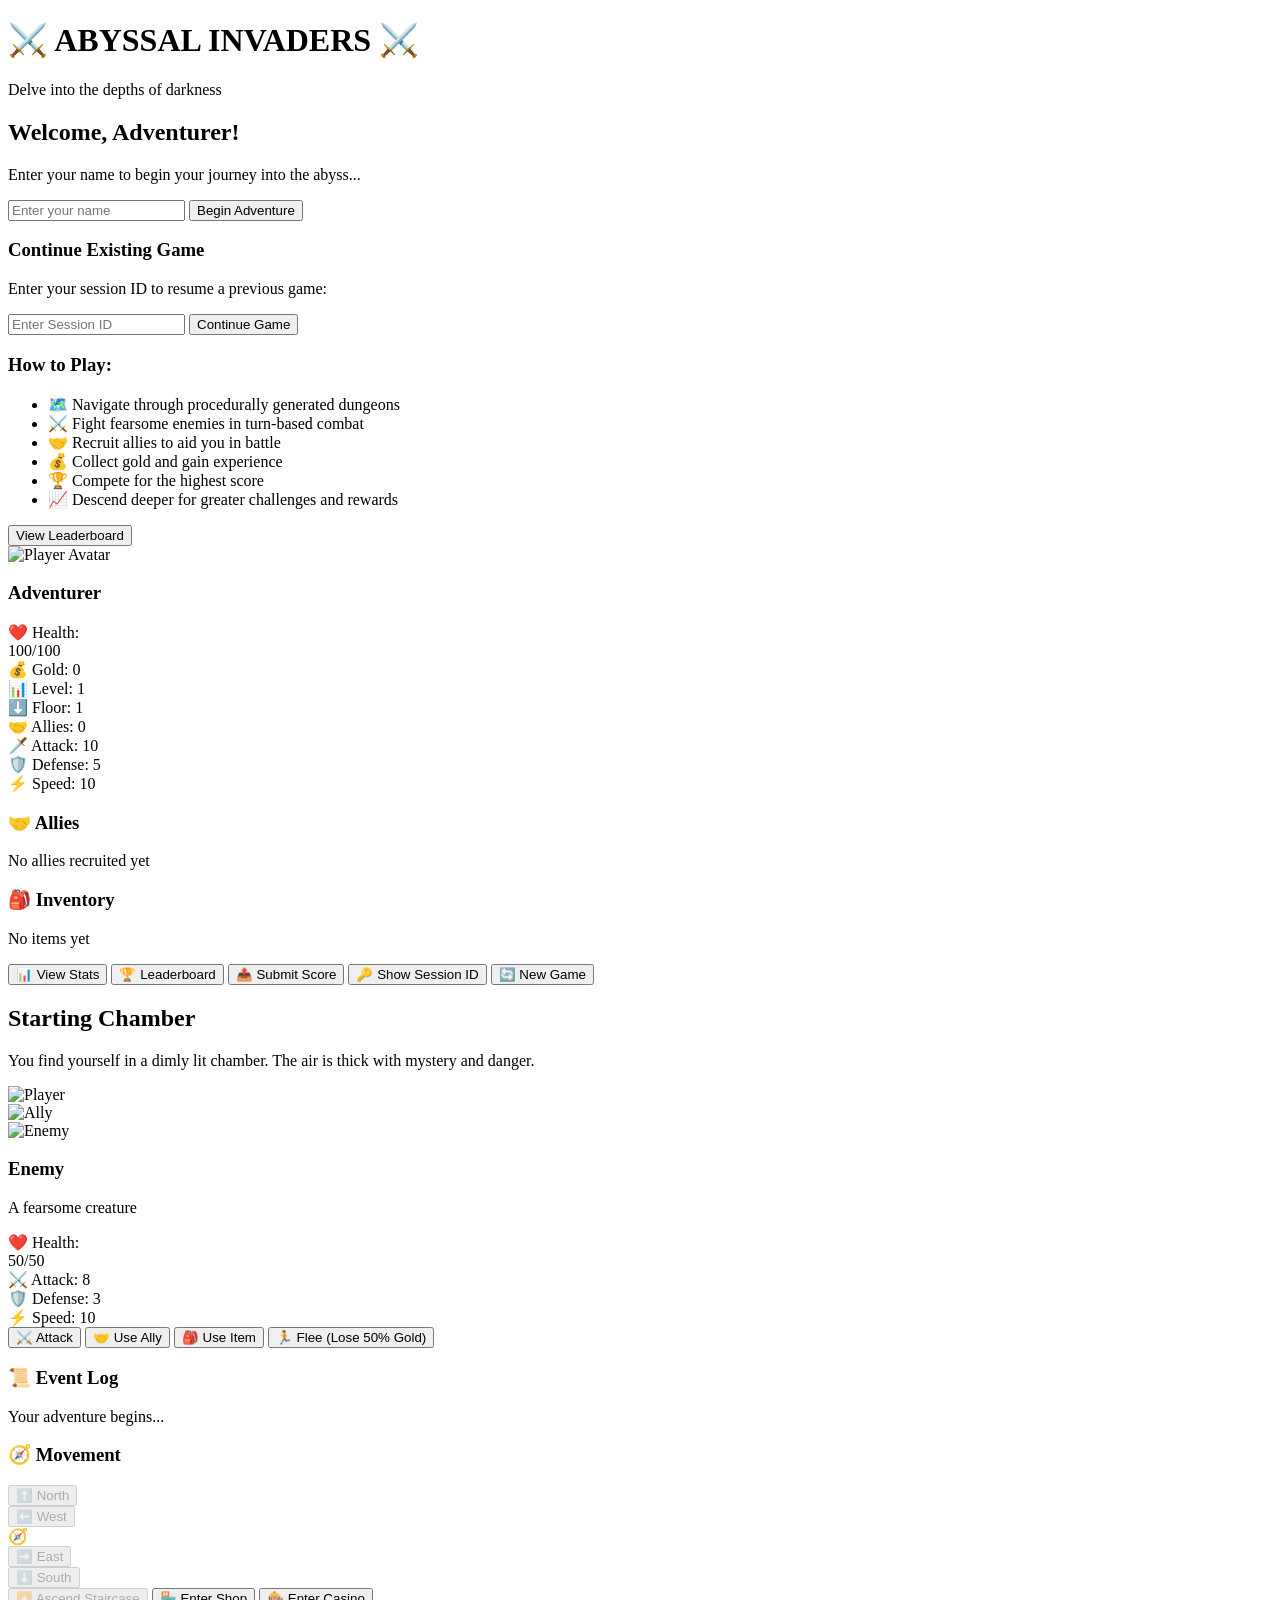
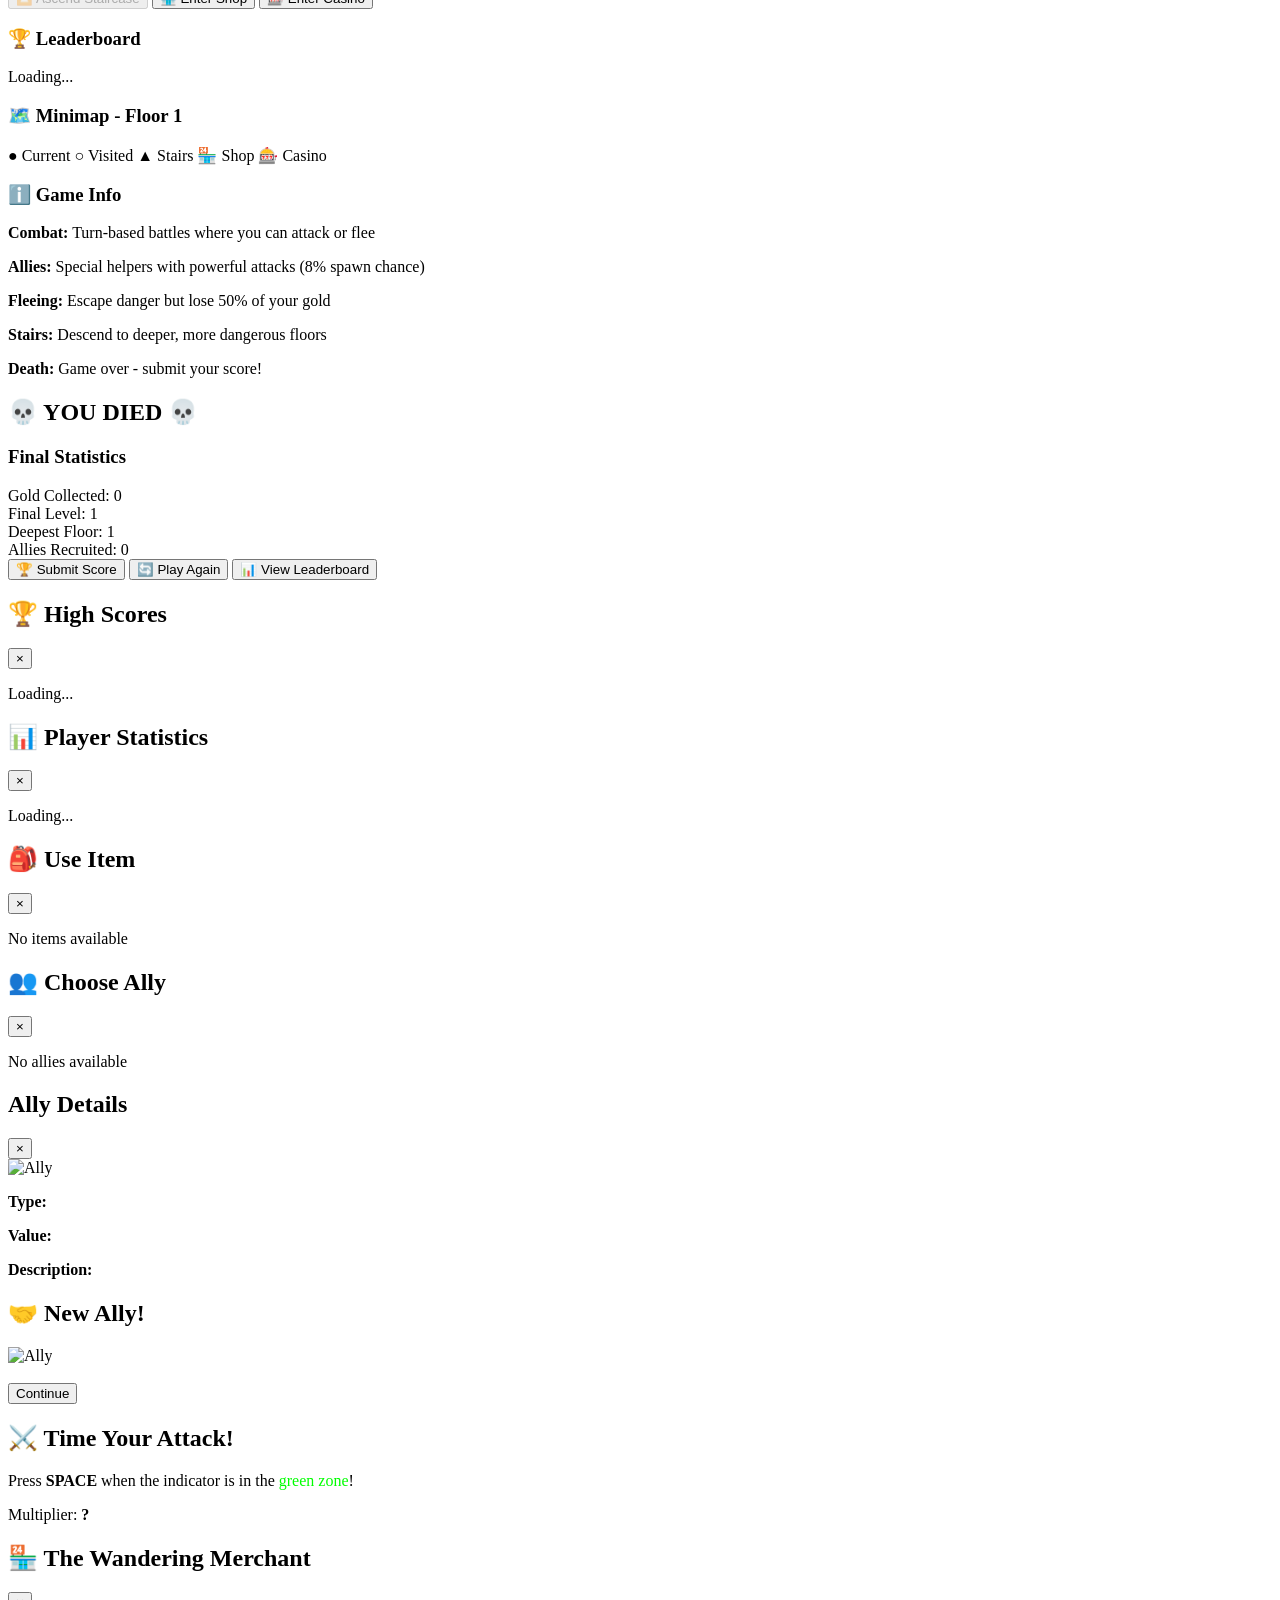
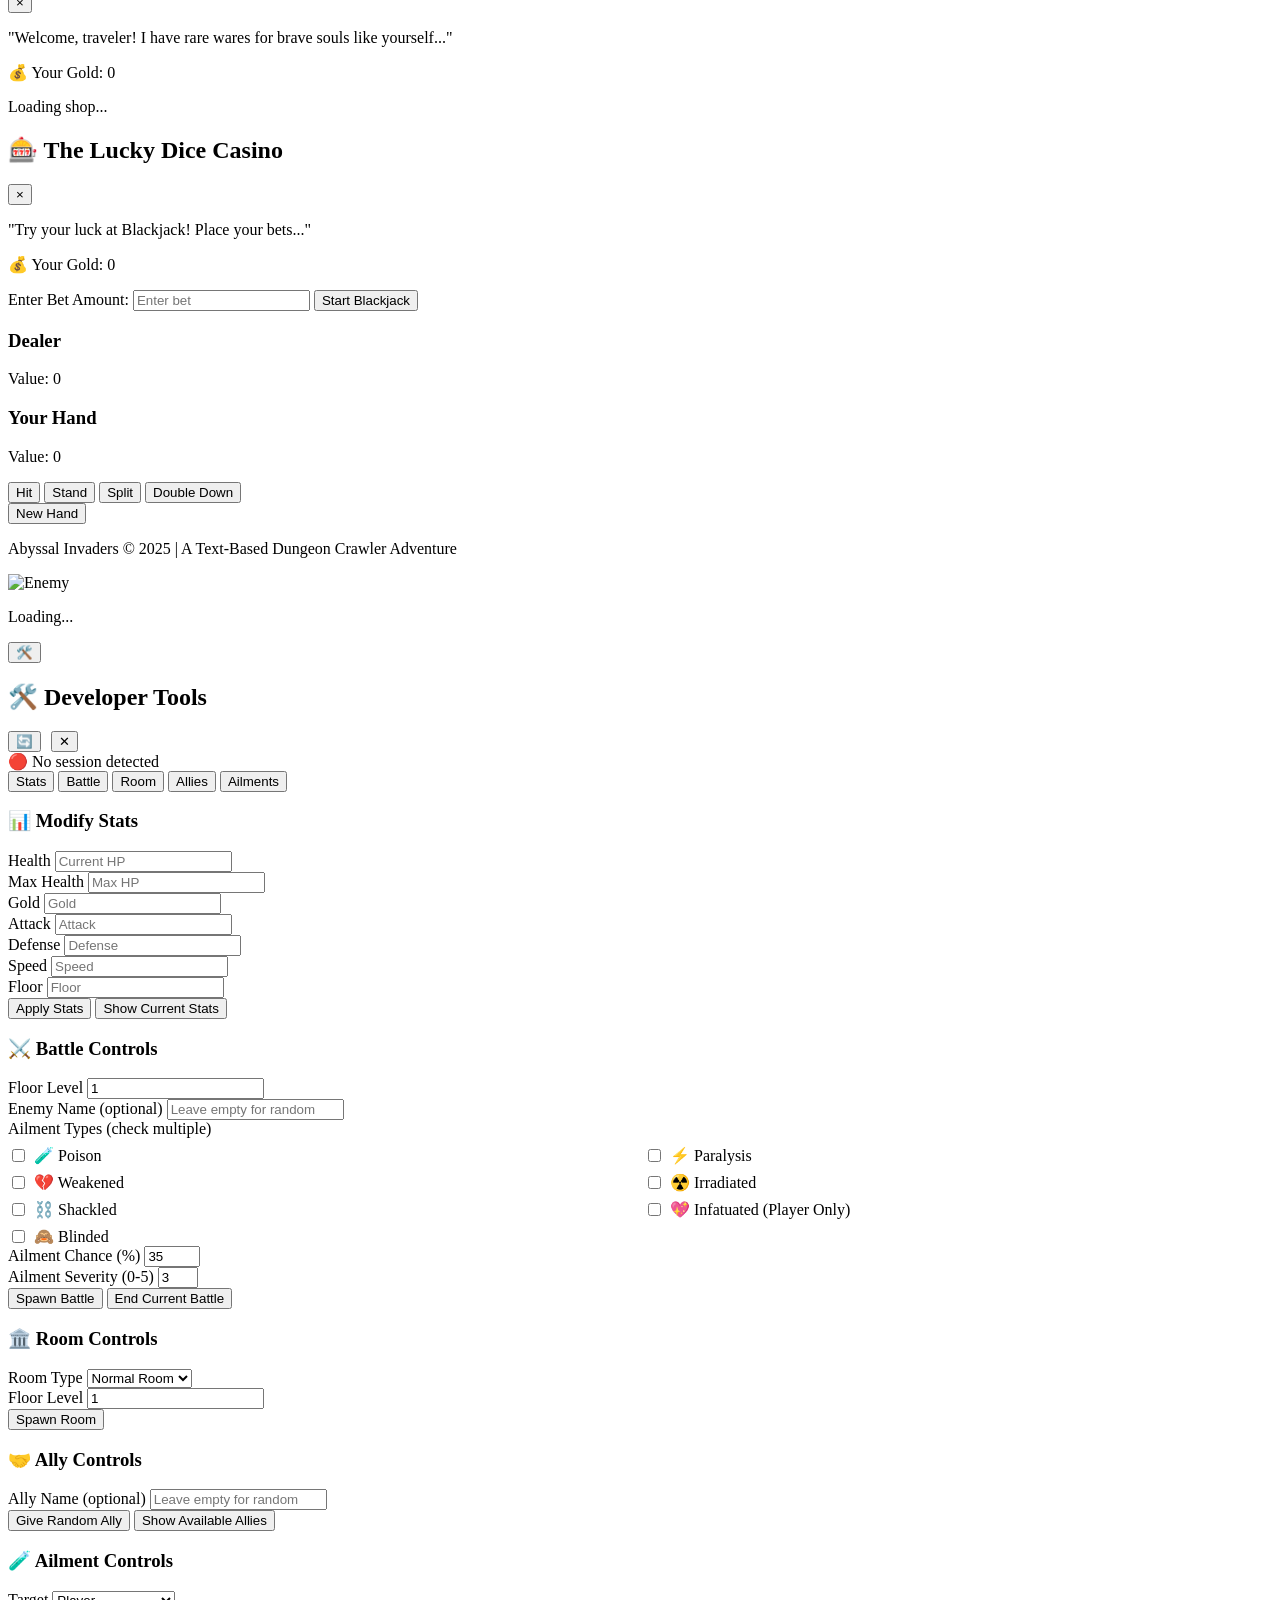
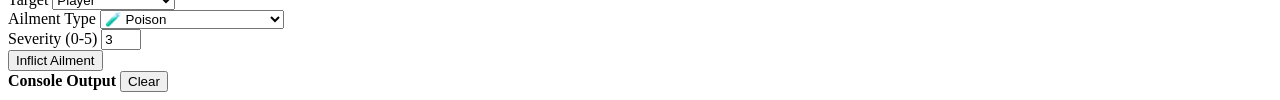
==== commit afd42c3b: "Implement double down and split functionality" ====
--- a/app/frontend/index.html
+++ b/app/frontend/index.html
@@ -441,6 +441,8 @@
                         <div class="blackjack-controls">
                             <button id="hit-btn" class="btn btn-primary">Hit</button>
                             <button id="stand-btn" class="btn btn-warning">Stand</button>
+                            <button id="split-btn" class="btn btn-info hidden">Split</button>
+                            <button id="double-btn" class="btn btn-danger hidden">Double Down</button>
                         </div>
                         <div id="game-message" class="game-message"></div>
                         <button id="new-hand-btn" class="btn btn-success hidden">New Hand</button>
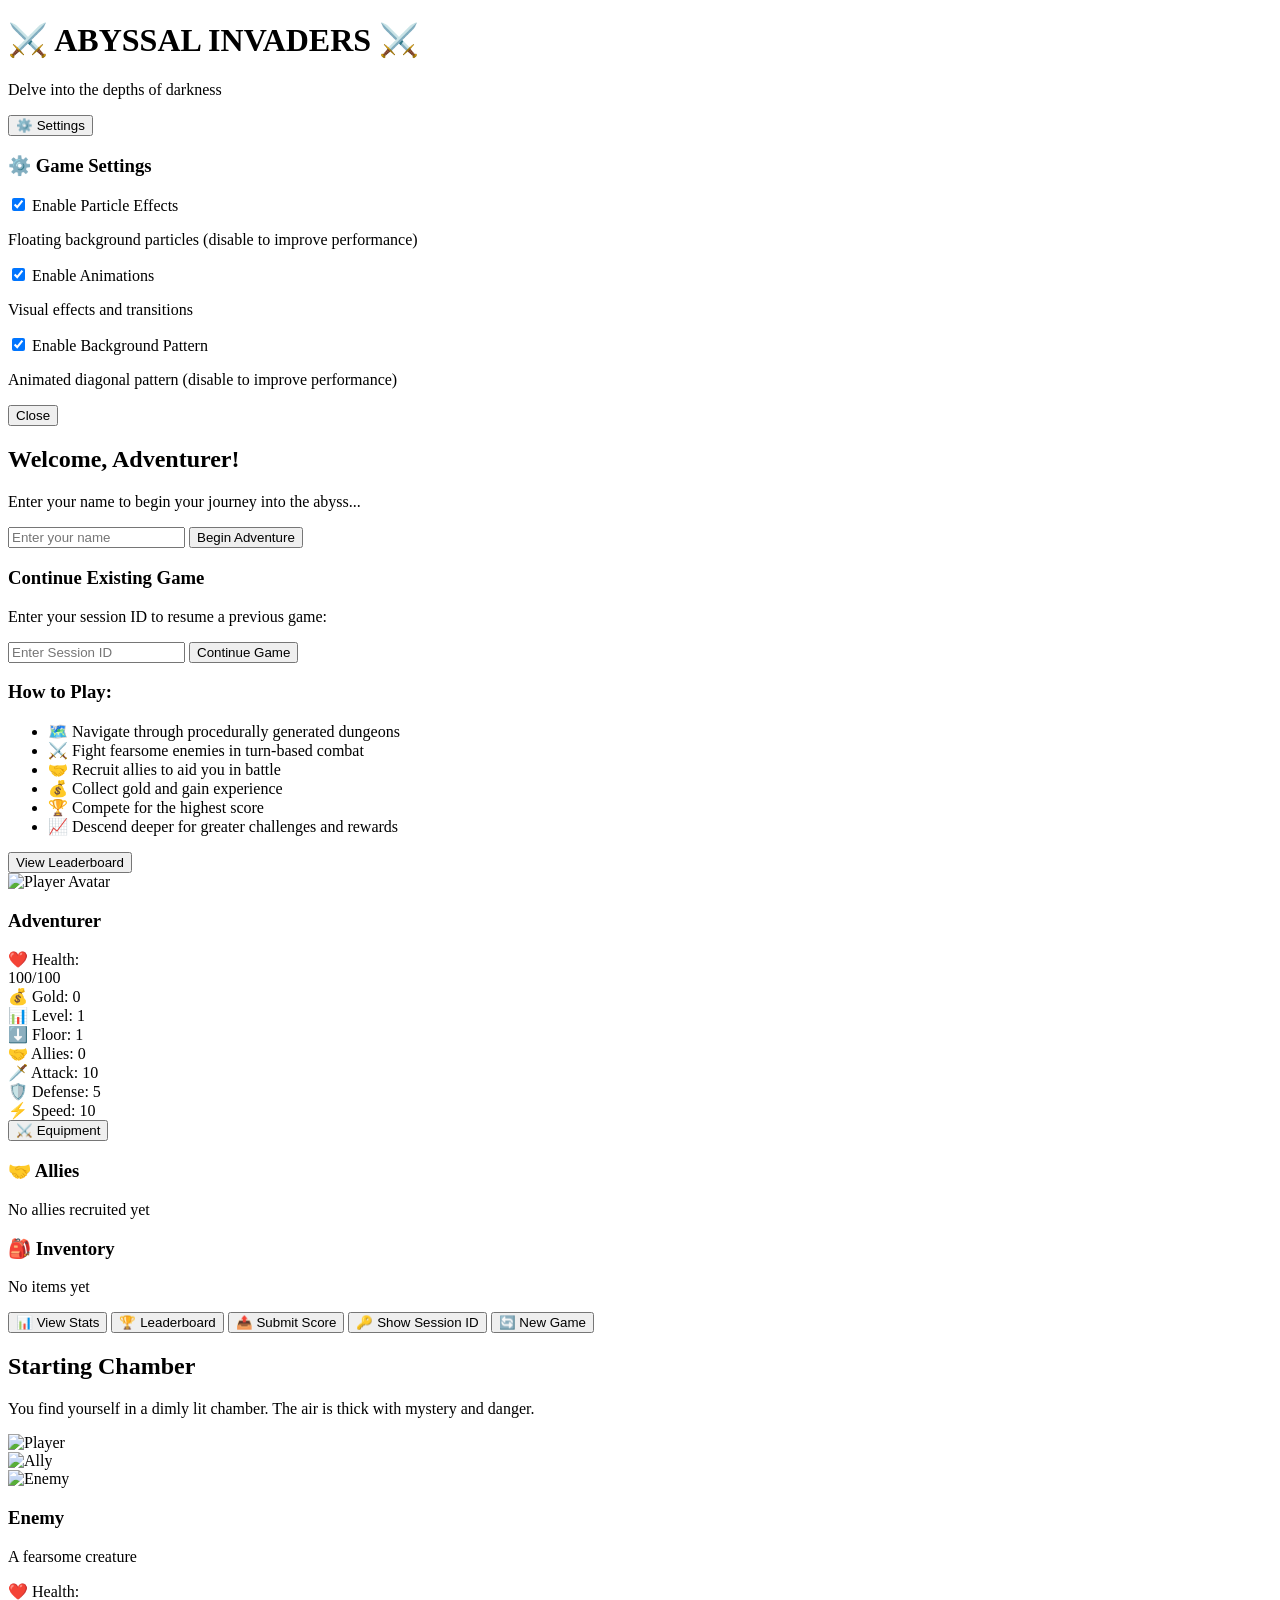
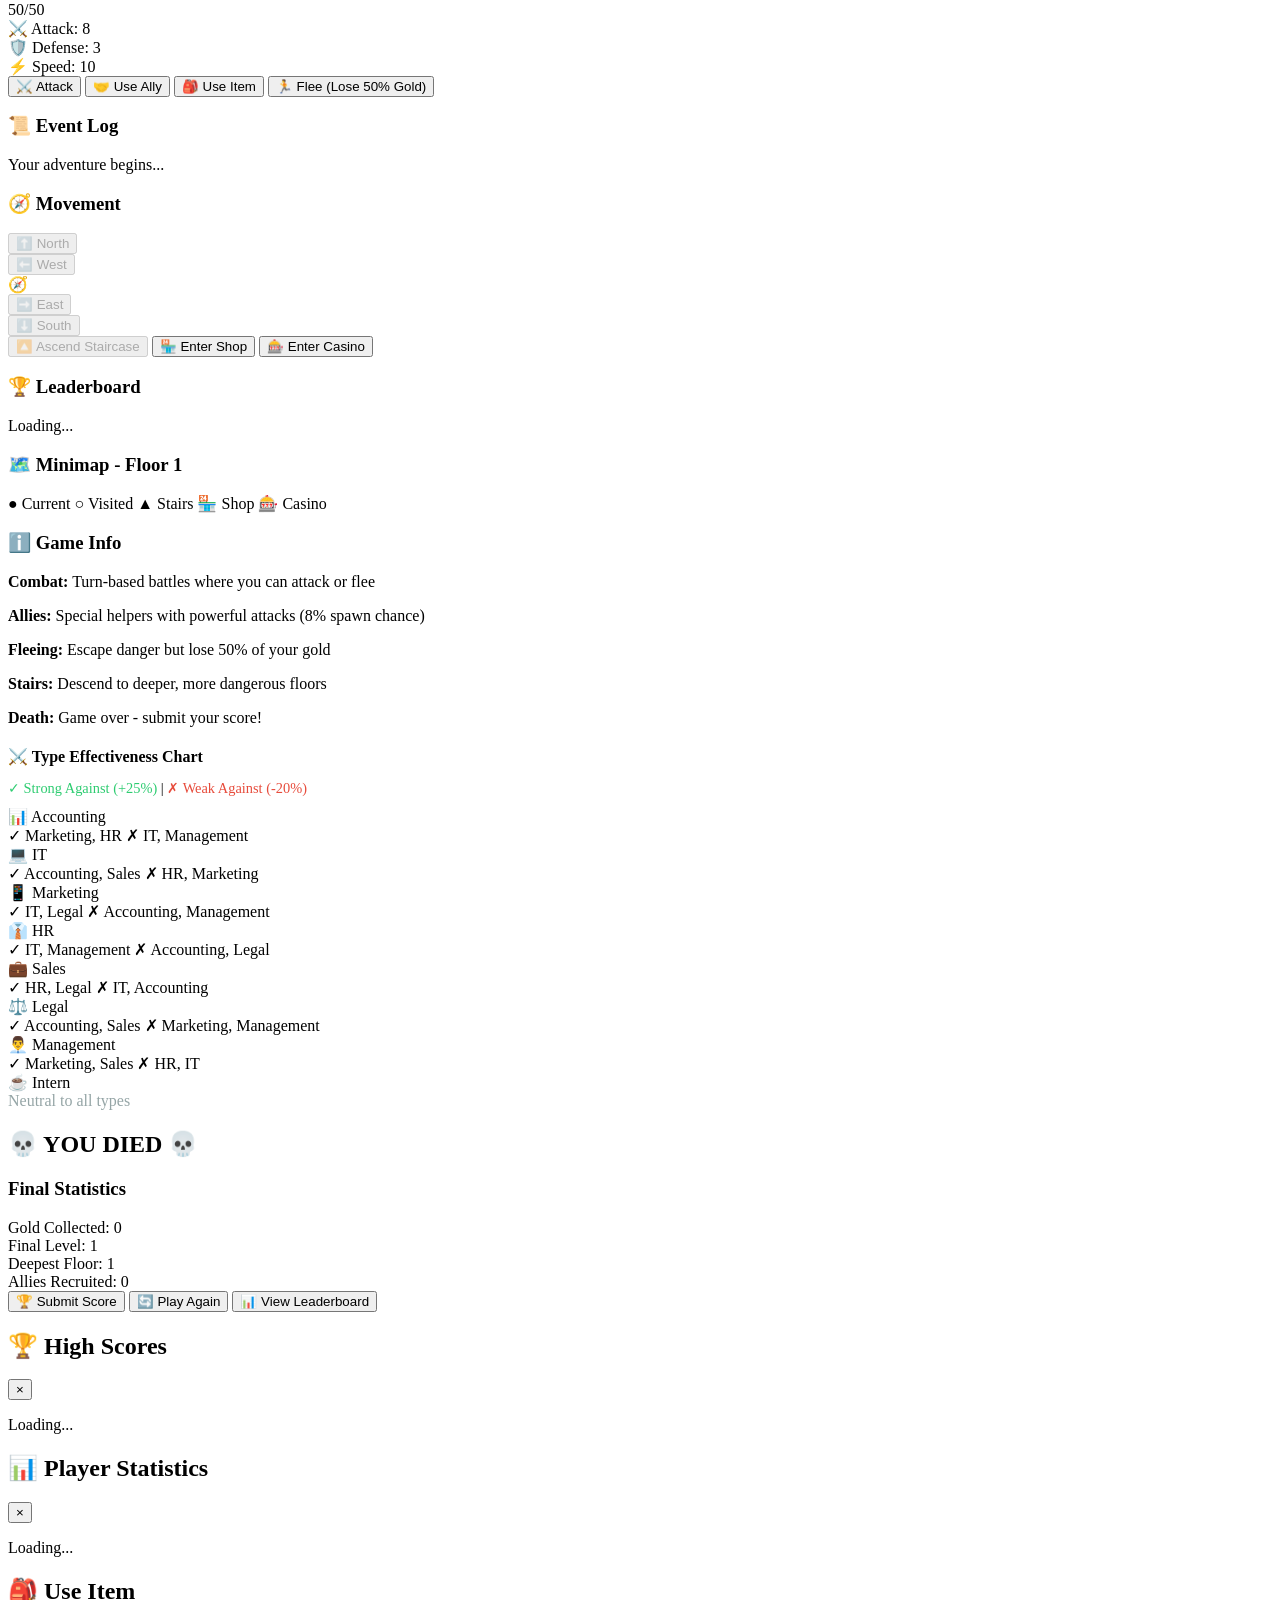
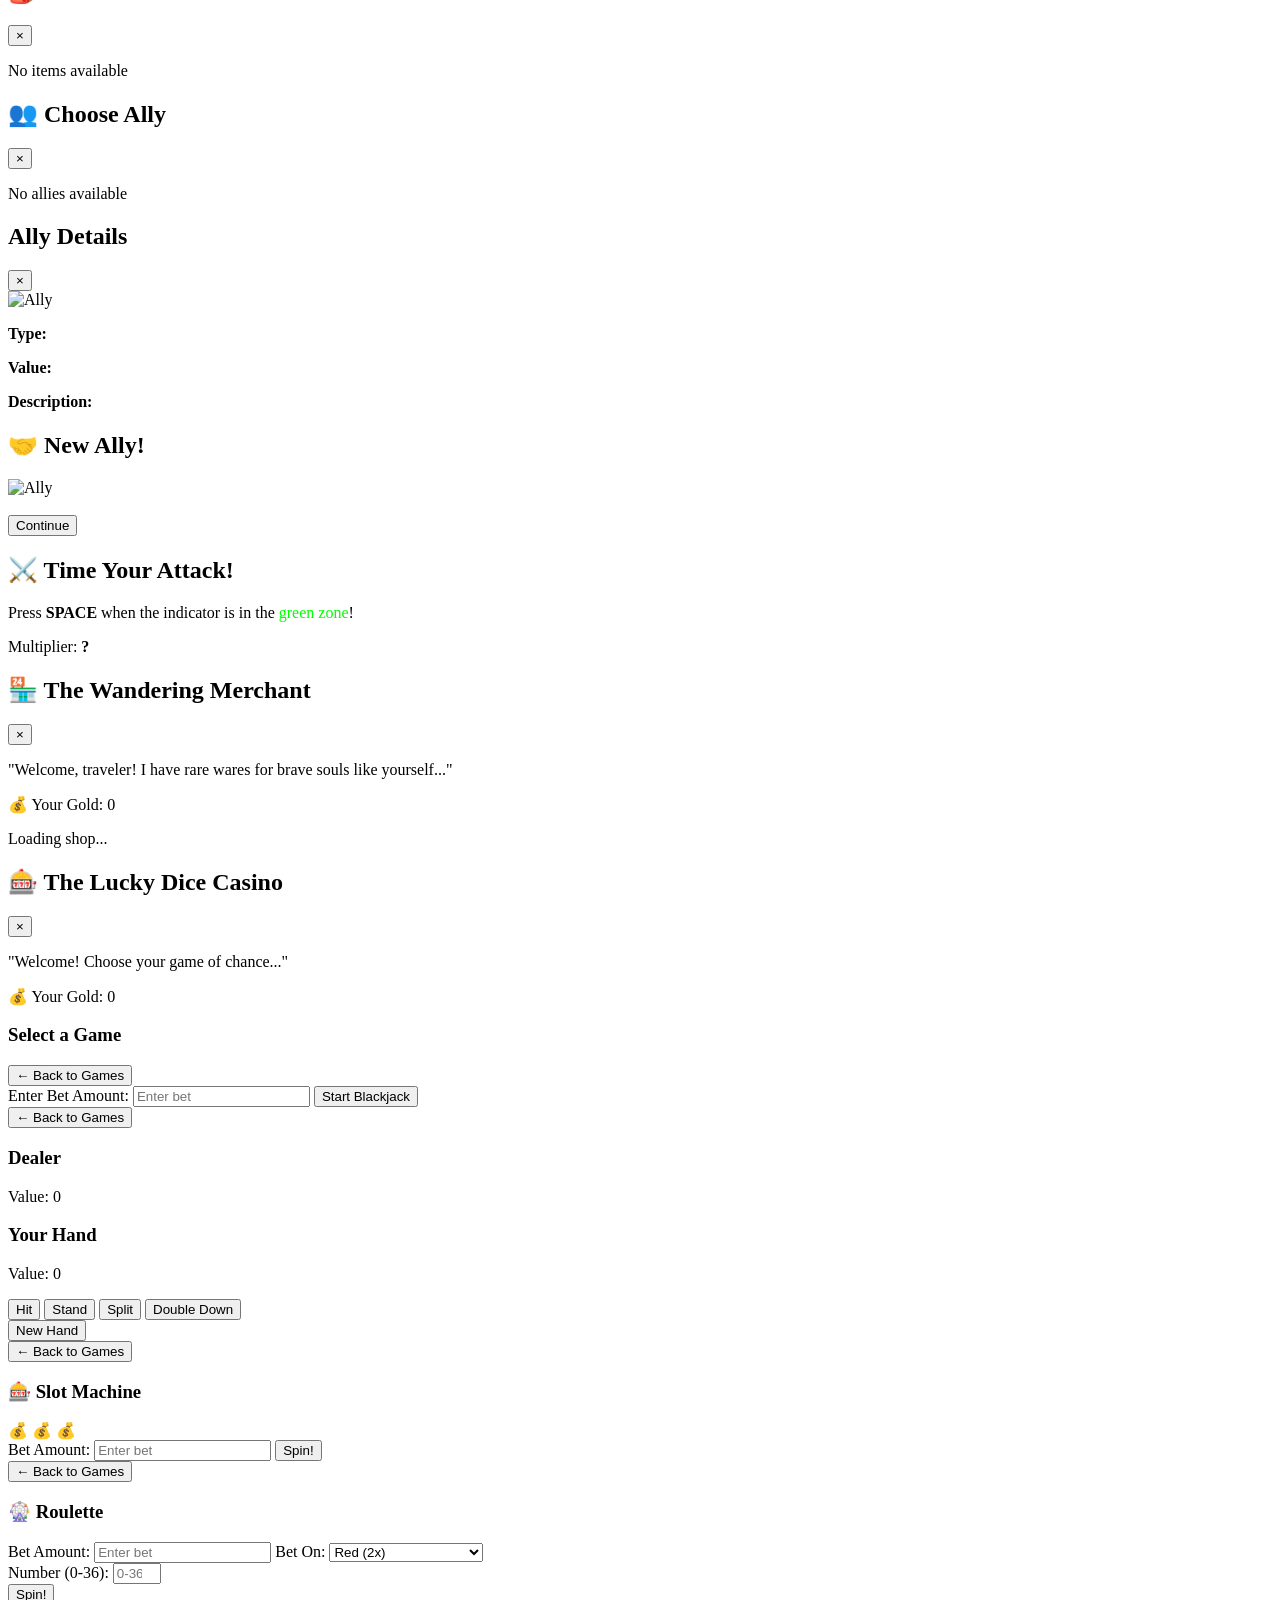
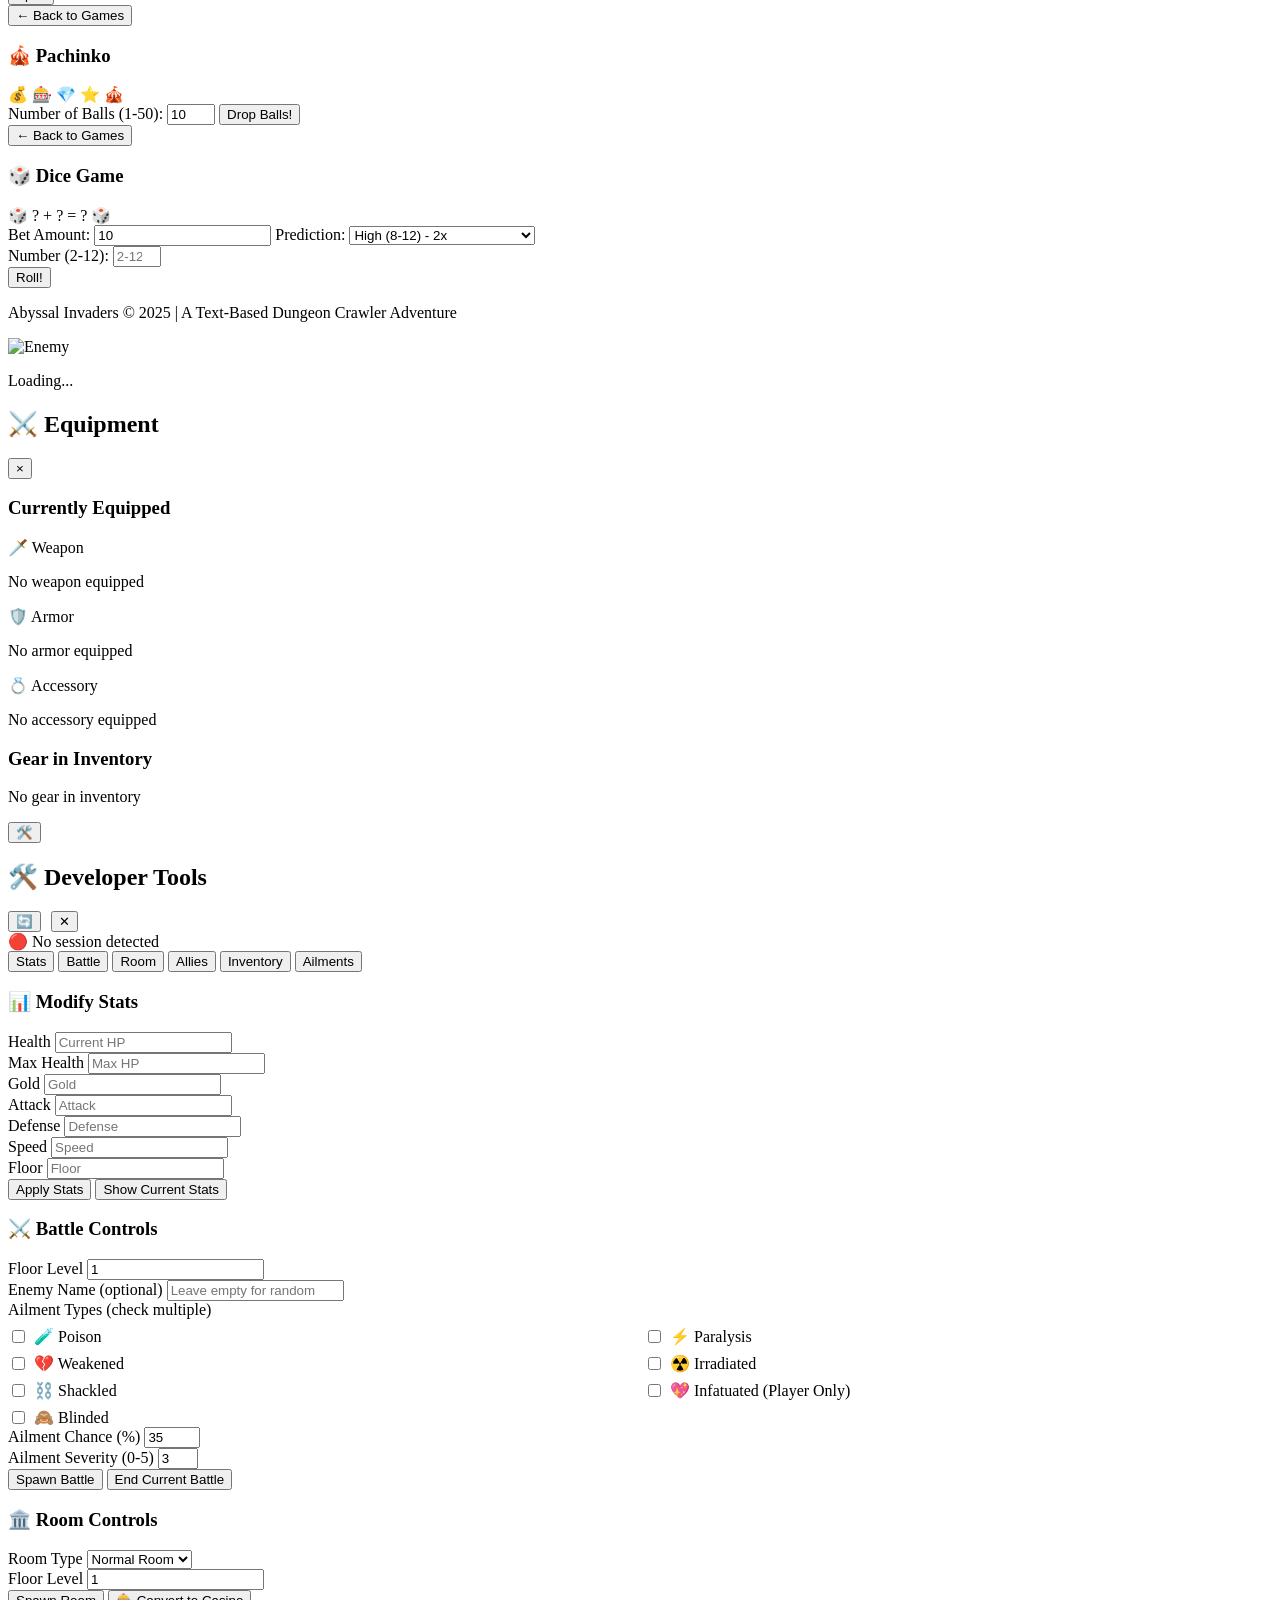
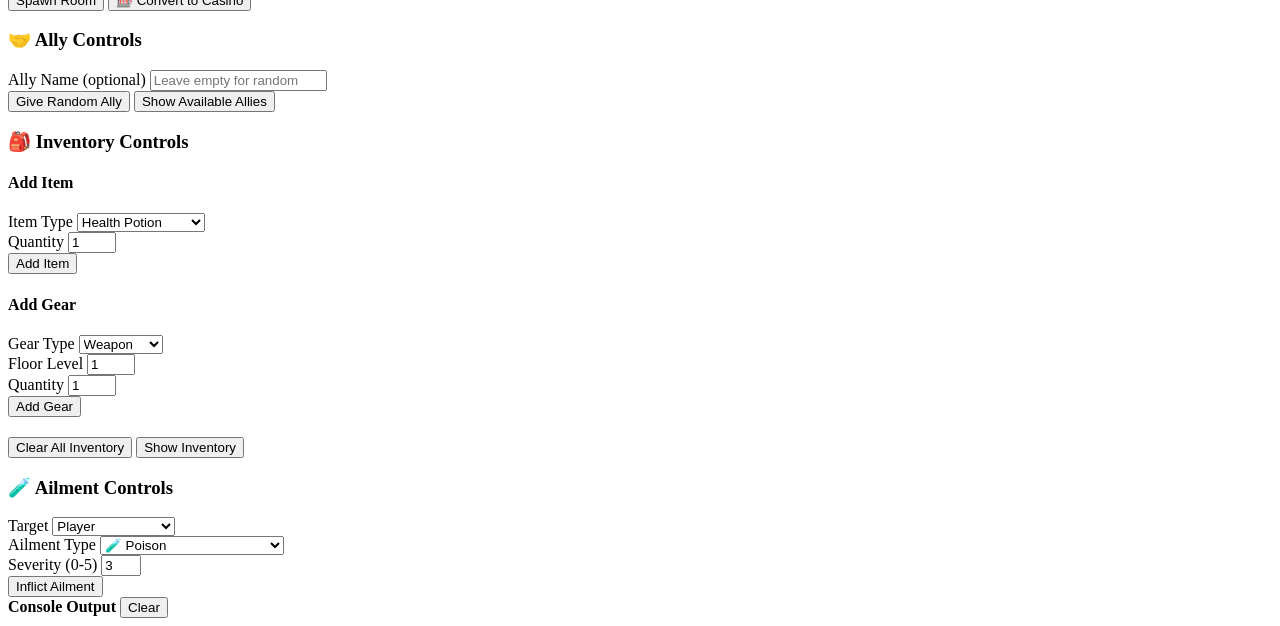
==== commit af2a3f53: "Casino 2 update and Gear and Animations" ====
--- a/app/frontend/index.html
+++ b/app/frontend/index.html
@@ -7,12 +7,56 @@
     <link rel="stylesheet" href="/static/styles.css">
 </head>
 <body>
+    <!-- Floating particles background -->
+    <div class="particles">
+        <div class="particle"></div>
+        <div class="particle"></div>
+        <div class="particle"></div>
+        <div class="particle"></div>
+        <div class="particle"></div>
+        <div class="particle"></div>
+        <div class="particle"></div>
+        <div class="particle"></div>
+        <div class="particle"></div>
+        <div class="particle"></div>
+    </div>
+    
     <div class="game-container">
         <!-- Header -->
         <header class="game-header">
             <h1>⚔️ ABYSSAL INVADERS ⚔️</h1>
             <p class="subtitle">Delve into the depths of darkness</p>
+            <button id="settings-btn" class="settings-btn" onclick="toggleSettings()">⚙️ Settings</button>
         </header>
+
+        <!-- Settings Panel -->
+        <div id="settings-panel" class="settings-panel hidden">
+            <div class="settings-content">
+                <h3>⚙️ Game Settings</h3>
+                <div class="setting-item">
+                    <label>
+                        <input type="checkbox" id="toggle-particles" checked onchange="toggleParticles()" />
+                        <span>Enable Particle Effects</span>
+                    </label>
+                    <p class="setting-description">Floating background particles (disable to improve performance)</p>
+                </div>
+                <div class="setting-item">
+                    <label>
+                        <input type="checkbox" id="toggle-animations" checked onchange="toggleAnimations()" />
+                        <span>Enable Animations</span>
+                    </label>
+                    <p class="setting-description">Visual effects and transitions</p>
+                </div>
+                <div class="setting-item">
+                    <label>
+                        <input type="checkbox" id="toggle-background-pattern" checked onchange="toggleBackgroundPattern()" />
+                        <span>Enable Background Pattern</span>
+                    </label>
+                    <p class="setting-description">Animated diagonal pattern (disable to improve performance)</p>
+                </div>
+                <button class="btn btn-primary" onclick="toggleSettings()">Close</button>
+            </div>
+        </div>
 
         <!-- Main Game Area -->
         <div class="game-content">
@@ -56,7 +100,8 @@
                                 <img id="player-avatar" class="player-avatar" src="" alt="Player Avatar" />
                                 <h3>
                                     <span id="player-name-display">Adventurer</span> 
-                                    <span id="player-element" class="element-badge"></span>
+                                    <span id="player-attack-element" class="element-badge"></span>
+                                    <span id="player-defense-element" class="element-badge"></span>
                                     <span id="player-ailments" class="ailments-display"></span>
                                 </h3>
                             </div>
@@ -86,14 +131,20 @@
                             <div class="stat-row">
                                 <span class="stat-label">🗡️ Attack:</span>
                                 <span id="player-attack" class="stat-value">10</span>
+                                <span id="player-attack-modifier" class="stat-modifier"></span>
                             </div>
                             <div class="stat-row">
                                 <span class="stat-label">🛡️ Defense:</span>
                                 <span id="player-defense" class="stat-value">5</span>
+                                <span id="player-defense-modifier" class="stat-modifier"></span>
                             </div>
                             <div class="stat-row">
                                 <span class="stat-label">⚡ Speed:</span>
                                 <span id="player-speed" class="stat-value">10</span>
+                                <span id="player-speed-modifier" class="stat-modifier"></span>
+                            </div>
+                            <div class="gear-row">
+                                <button id="open-gear-menu-btn" class="btn btn-secondary">⚔️ Equipment</button>
                             </div>
                         </div>
 
@@ -243,6 +294,69 @@
                                 <p><strong>Fleeing:</strong> Escape danger but lose 50% of your gold</p>
                                 <p><strong>Stairs:</strong> Descend to deeper, more dangerous floors</p>
                                 <p><strong>Death:</strong> Game over - submit your score!</p>
+                                
+                                <h4 style="margin-top: 20px; margin-bottom: 10px;">⚔️ Type Effectiveness Chart</h4>
+                                <p style="font-size: 0.9em; margin-bottom: 10px;">
+                                    <span style="color: #2ecc71;">✓ Strong Against (+25%)</span> | 
+                                    <span style="color: #e74c3c;">✗ Weak Against (-20%)</span>
+                                </p>
+                                <div class="type-chart">
+                                    <div class="type-row">
+                                        <div class="type-name">📊 Accounting</div>
+                                        <div class="type-matchups">
+                                            <span class="strong">✓ Marketing, HR</span>
+                                            <span class="weak">✗ IT, Management</span>
+                                        </div>
+                                    </div>
+                                    <div class="type-row">
+                                        <div class="type-name">💻 IT</div>
+                                        <div class="type-matchups">
+                                            <span class="strong">✓ Accounting, Sales</span>
+                                            <span class="weak">✗ HR, Marketing</span>
+                                        </div>
+                                    </div>
+                                    <div class="type-row">
+                                        <div class="type-name">📱 Marketing</div>
+                                        <div class="type-matchups">
+                                            <span class="strong">✓ IT, Legal</span>
+                                            <span class="weak">✗ Accounting, Management</span>
+                                        </div>
+                                    </div>
+                                    <div class="type-row">
+                                        <div class="type-name">👔 HR</div>
+                                        <div class="type-matchups">
+                                            <span class="strong">✓ IT, Management</span>
+                                            <span class="weak">✗ Accounting, Legal</span>
+                                        </div>
+                                    </div>
+                                    <div class="type-row">
+                                        <div class="type-name">💼 Sales</div>
+                                        <div class="type-matchups">
+                                            <span class="strong">✓ HR, Legal</span>
+                                            <span class="weak">✗ IT, Accounting</span>
+                                        </div>
+                                    </div>
+                                    <div class="type-row">
+                                        <div class="type-name">⚖️ Legal</div>
+                                        <div class="type-matchups">
+                                            <span class="strong">✓ Accounting, Sales</span>
+                                            <span class="weak">✗ Marketing, Management</span>
+                                        </div>
+                                    </div>
+                                    <div class="type-row">
+                                        <div class="type-name">👨‍💼 Management</div>
+                                        <div class="type-matchups">
+                                            <span class="strong">✓ Marketing, Sales</span>
+                                            <span class="weak">✗ HR, IT</span>
+                                        </div>
+                                    </div>
+                                    <div class="type-row">
+                                        <div class="type-name">☕ Intern</div>
+                                        <div class="type-matchups">
+                                            <span style="color: #95a5a6;">Neutral to all types</span>
+                                        </div>
+                                    </div>
+                                </div>
                             </div>
                         </div>
                     </div>
@@ -411,12 +525,21 @@
                         <button class="modal-close">&times;</button>
                     </div>
                     <div class="casino-info">
-                        <p class="casino-greeting">"Try your luck at Blackjack! Place your bets..."</p>
+                        <p class="casino-greeting">"Welcome! Choose your game of chance..."</p>
                         <p class="casino-gold">💰 Your Gold: <span id="casino-player-gold">0</span></p>
                     </div>
                     
-                    <!-- Bet Entry -->
-                    <div id="casino-bet-screen" class="casino-screen">
+                    <!-- Game Selection Menu -->
+                    <div id="casino-game-menu" class="casino-screen">
+                        <h3>Select a Game</h3>
+                        <div id="casino-game-list" class="casino-game-list">
+                            <!-- Games will be populated by JavaScript -->
+                        </div>
+                    </div>
+                    
+                    <!-- Bet Entry (for Blackjack) -->
+                    <div id="casino-bet-screen" class="casino-screen hidden">
+                        <button class="btn btn-secondary" onclick="showCasinoGameMenu()">← Back to Games</button>
                         <div class="bet-input-section">
                             <label for="bet-amount">Enter Bet Amount:</label>
                             <input type="number" id="bet-amount" min="1" placeholder="Enter bet" />
@@ -426,6 +549,7 @@
 
                     <!-- Blackjack Game -->
                     <div id="casino-game-screen" class="casino-screen hidden">
+                        <button class="btn btn-secondary" onclick="showCasinoGameMenu()">← Back to Games</button>
                         <div class="blackjack-table">
                             <div class="dealer-section">
                                 <h3>Dealer</h3>
@@ -446,6 +570,86 @@
                         </div>
                         <div id="game-message" class="game-message"></div>
                         <button id="new-hand-btn" class="btn btn-success hidden">New Hand</button>
+                    </div>
+                    
+                    <!-- Slots Game -->
+                    <div id="casino-slots-game" class="casino-screen hidden">
+                        <button class="btn btn-secondary" onclick="showCasinoGameMenu()">← Back to Games</button>
+                        <h3>🎰 Slot Machine</h3>
+                        <div class="slots-reels" id="slots-reels">💰 💰 💰</div>
+                        <div class="bet-input-section">
+                            <label for="slots-bet">Bet Amount:</label>
+                            <input type="number" id="slots-bet" min="1" placeholder="Enter bet" />
+                            <button id="spin-slots-btn" class="btn btn-primary" onclick="spinSlots()">Spin!</button>
+                        </div>
+                        <div id="slots-result" class="game-result"></div>
+                    </div>
+                    
+                    <!-- Roulette Game -->
+                    <div id="casino-roulette-game" class="casino-screen hidden">
+                        <button class="btn btn-secondary" onclick="showCasinoGameMenu()">← Back to Games</button>
+                        <h3>🎡 Roulette</h3>
+                        <div id="roulette-result" class="game-result"></div>
+                        <div class="bet-input-section">
+                            <label for="roulette-bet">Bet Amount:</label>
+                            <input type="number" id="roulette-bet" min="1" placeholder="Enter bet" />
+                            
+                            <label for="roulette-bet-type">Bet On:</label>
+                            <select id="roulette-bet-type" onchange="updateRouletteNumberInput()">
+                                <option value="red">Red (2x)</option>
+                                <option value="black">Black (2x)</option>
+                                <option value="odd">Odd (2x)</option>
+                                <option value="even">Even (2x)</option>
+                                <option value="number">Specific Number (35x)</option>
+                            </select>
+                            
+                            <div id="roulette-number-group" class="hidden">
+                                <label for="roulette-number">Number (0-36):</label>
+                                <input type="number" id="roulette-number" min="0" max="36" placeholder="0-36" />
+                            </div>
+                            
+                            <button id="spin-roulette-btn" class="btn btn-primary" onclick="spinRoulette()">Spin!</button>
+                        </div>
+                    </div>
+
+                    <!-- Pachinko Game -->
+                    <div id="casino-pachinko-game" class="casino-screen hidden">
+                        <button class="btn btn-secondary" onclick="showCasinoGameMenu()">← Back to Games</button>
+                        <h3>🎪 Pachinko</h3>
+                        <div id="pachinko-display" class="pachinko-display">💰 🎰 💎 ⭐ 🎪</div>
+                        <div class="bet-input-section">
+                            <label for="pachinko-balls">Number of Balls (1-50):</label>
+                            <input type="number" id="pachinko-balls" value="10" min="1" max="50" />
+                            <button id="drop-balls-btn" class="btn btn-primary" onclick="dropBalls()">Drop Balls!</button>
+                        </div>
+                        <div id="pachinko-result" class="game-result"></div>
+                    </div>
+
+                    <!-- Dice Game -->
+                    <div id="casino-dice-game" class="casino-screen hidden">
+                        <button class="btn btn-secondary" onclick="showCasinoGameMenu()">← Back to Games</button>
+                        <h3>🎲 Dice Game</h3>
+                        <div id="dice-display" class="dice-display">🎲 ? + ? = ? 🎲</div>
+                        <div class="bet-input-section">
+                            <label for="dice-bet">Bet Amount:</label>
+                            <input type="number" id="dice-bet" value="10" min="1" />
+                            
+                            <label for="dice-prediction">Prediction:</label>
+                            <select id="dice-prediction" onchange="updateDiceNumberInput()">
+                                <option value="high">High (8-12) - 2x</option>
+                                <option value="low">Low (2-6) - 2x</option>
+                                <option value="seven">Seven - 4x</option>
+                                <option value="number">Specific Number - 4x to 30x</option>
+                            </select>
+                            
+                            <div id="dice-number-group" class="hidden">
+                                <label for="dice-number">Number (2-12):</label>
+                                <input type="number" id="dice-number" min="2" max="12" placeholder="2-12" />
+                            </div>
+                            
+                            <button id="roll-dice-btn" class="btn btn-primary" onclick="rollDiceGame()">Roll!</button>
+                        </div>
+                        <div id="dice-result" class="game-result"></div>
                     </div>
                 </div>
             </div>
@@ -463,15 +667,57 @@
             <img id="loading-sprite" class="loading-sprite hidden" src="" alt="Enemy" />
             <div class="spinner"></div>
             <p id="loading-message">Loading...</p>
+            </div>
+        </div>
+
+    <!-- Gear Equipment Modal -->
+    <div id="gear-modal" class="modal">
+        <div class="modal-content">
+            <div class="modal-header">
+                <h2>⚔️ Equipment</h2>
+                <button class="modal-close">&times;</button>
+            </div>
+            <div class="gear-modal-body">
+                <div class="equipped-gear-section">
+                    <h3>Currently Equipped</h3>
+                    <div class="gear-slots">
+                        <div class="gear-slot" id="weapon-slot">
+                            <div class="gear-slot-label">🗡️ Weapon</div>
+                            <div class="gear-slot-content" id="weapon-slot-content">
+                                <p class="empty-slot">No weapon equipped</p>
+                            </div>
+                            <button class="btn btn-danger gear-unequip-btn" id="unequip-weapon-btn" style="display: none;">Unequip</button>
+                        </div>
+                        <div class="gear-slot" id="armor-slot">
+                            <div class="gear-slot-label">🛡️ Armor</div>
+                            <div class="gear-slot-content" id="armor-slot-content">
+                                <p class="empty-slot">No armor equipped</p>
+                            </div>
+                            <button class="btn btn-danger gear-unequip-btn" id="unequip-armor-btn" style="display: none;">Unequip</button>
+                        </div>
+                        <div class="gear-slot" id="accessory-slot">
+                            <div class="gear-slot-label">💍 Accessory</div>
+                            <div class="gear-slot-content" id="accessory-slot-content">
+                                <p class="empty-slot">No accessory equipped</p>
+                            </div>
+                            <button class="btn btn-danger gear-unequip-btn" id="unequip-accessory-btn" style="display: none;">Unequip</button>
+                        </div>
+                    </div>
+                </div>
+                <div class="gear-inventory-section">
+                    <h3>Gear in Inventory</h3>
+                    <div id="gear-inventory-list" class="gear-inventory-list">
+                        <p class="empty-state">No gear in inventory</p>
+                    </div>
+                </div>
+            </div>
         </div>
     </div>
 
     <!-- Developer Mode Button (only visible if dev mode enabled) -->
     <button id="dev-mode-btn" class="dev-mode-button hidden" title="Toggle Developer Tools">
         🛠️
-    </button>
-
-    <!-- Developer Panel Overlay -->
+    </button>    <!-- Developer Panel Overlay -->
     <div id="dev-panel" class="dev-panel hidden">
         <div class="dev-panel-header">
             <h2>🛠️ Developer Tools</h2>
@@ -490,6 +736,7 @@
                 <button class="dev-tab" data-tab="battle">Battle</button>
                 <button class="dev-tab" data-tab="room">Room</button>
                 <button class="dev-tab" data-tab="allies">Allies</button>
+                <button class="dev-tab" data-tab="inventory">Inventory</button>
                 <button class="dev-tab" data-tab="ailments">Ailments</button>
             </div>
 
@@ -606,6 +853,7 @@
                     </div>
                 </div>
                 <button onclick="devSpawnRoom()" class="dev-btn dev-btn-primary">Spawn Room</button>
+                <button onclick="devSpawnCasino()" class="dev-btn dev-btn-warning">🎰 Convert to Casino</button>
             </div>
 
             <!-- Allies Tab -->
@@ -618,6 +866,63 @@
                 <button onclick="devGiveAlly()" class="dev-btn dev-btn-primary">Give Random Ally</button>
                 <button onclick="devListAllies()" class="dev-btn dev-btn-secondary">Show Available Allies</button>
                 <div id="dev-allies-list" class="dev-allies-list"></div>
+            </div>
+
+            <!-- Inventory Tab -->
+            <div class="dev-tab-content" data-content="inventory">
+                <h3>🎒 Inventory Controls</h3>
+                
+                <div class="dev-section">
+                    <h4>Add Item</h4>
+                    <div class="dev-form-grid">
+                        <div class="dev-form-group">
+                            <label>Item Type</label>
+                            <select id="dev-item-type">
+                                <option value="health_potion">Health Potion</option>
+                                <option value="max_health_boost">Max Health Boost</option>
+                                <option value="attack_boost">Attack Boost</option>
+                                <option value="defense_boost">Defense Boost</option>
+                                <option value="speed_boost">Speed Boost</option>
+                                <option value="gold_bag">Gold Bag</option>
+                                <option value="experience_scroll">Experience Scroll</option>
+                            </select>
+                        </div>
+                        <div class="dev-form-group">
+                            <label>Quantity</label>
+                            <input type="number" id="dev-item-quantity" value="1" min="1" max="99">
+                        </div>
+                    </div>
+                    <button onclick="devAddItem()" class="dev-btn dev-btn-primary">Add Item</button>
+                </div>
+
+                <div class="dev-section" style="margin-top: 20px;">
+                    <h4>Add Gear</h4>
+                    <div class="dev-form-grid">
+                        <div class="dev-form-group">
+                            <label>Gear Type</label>
+                            <select id="dev-gear-type">
+                                <option value="weapon">Weapon</option>
+                                <option value="armor">Armor</option>
+                                <option value="accessory">Accessory</option>
+                                <option value="random">Random</option>
+                            </select>
+                        </div>
+                        <div class="dev-form-group">
+                            <label>Floor Level</label>
+                            <input type="number" id="dev-gear-floor" value="1" min="1" max="20">
+                        </div>
+                        <div class="dev-form-group">
+                            <label>Quantity</label>
+                            <input type="number" id="dev-gear-quantity" value="1" min="1" max="10">
+                        </div>
+                    </div>
+                    <button onclick="devAddGear()" class="dev-btn dev-btn-primary">Add Gear</button>
+                </div>
+
+                <div class="dev-section" style="margin-top: 20px;">
+                    <button onclick="devClearInventory()" class="dev-btn dev-btn-danger">Clear All Inventory</button>
+                    <button onclick="devShowInventory()" class="dev-btn dev-btn-secondary">Show Inventory</button>
+                </div>
             </div>
 
             <!-- Ailments Tab -->
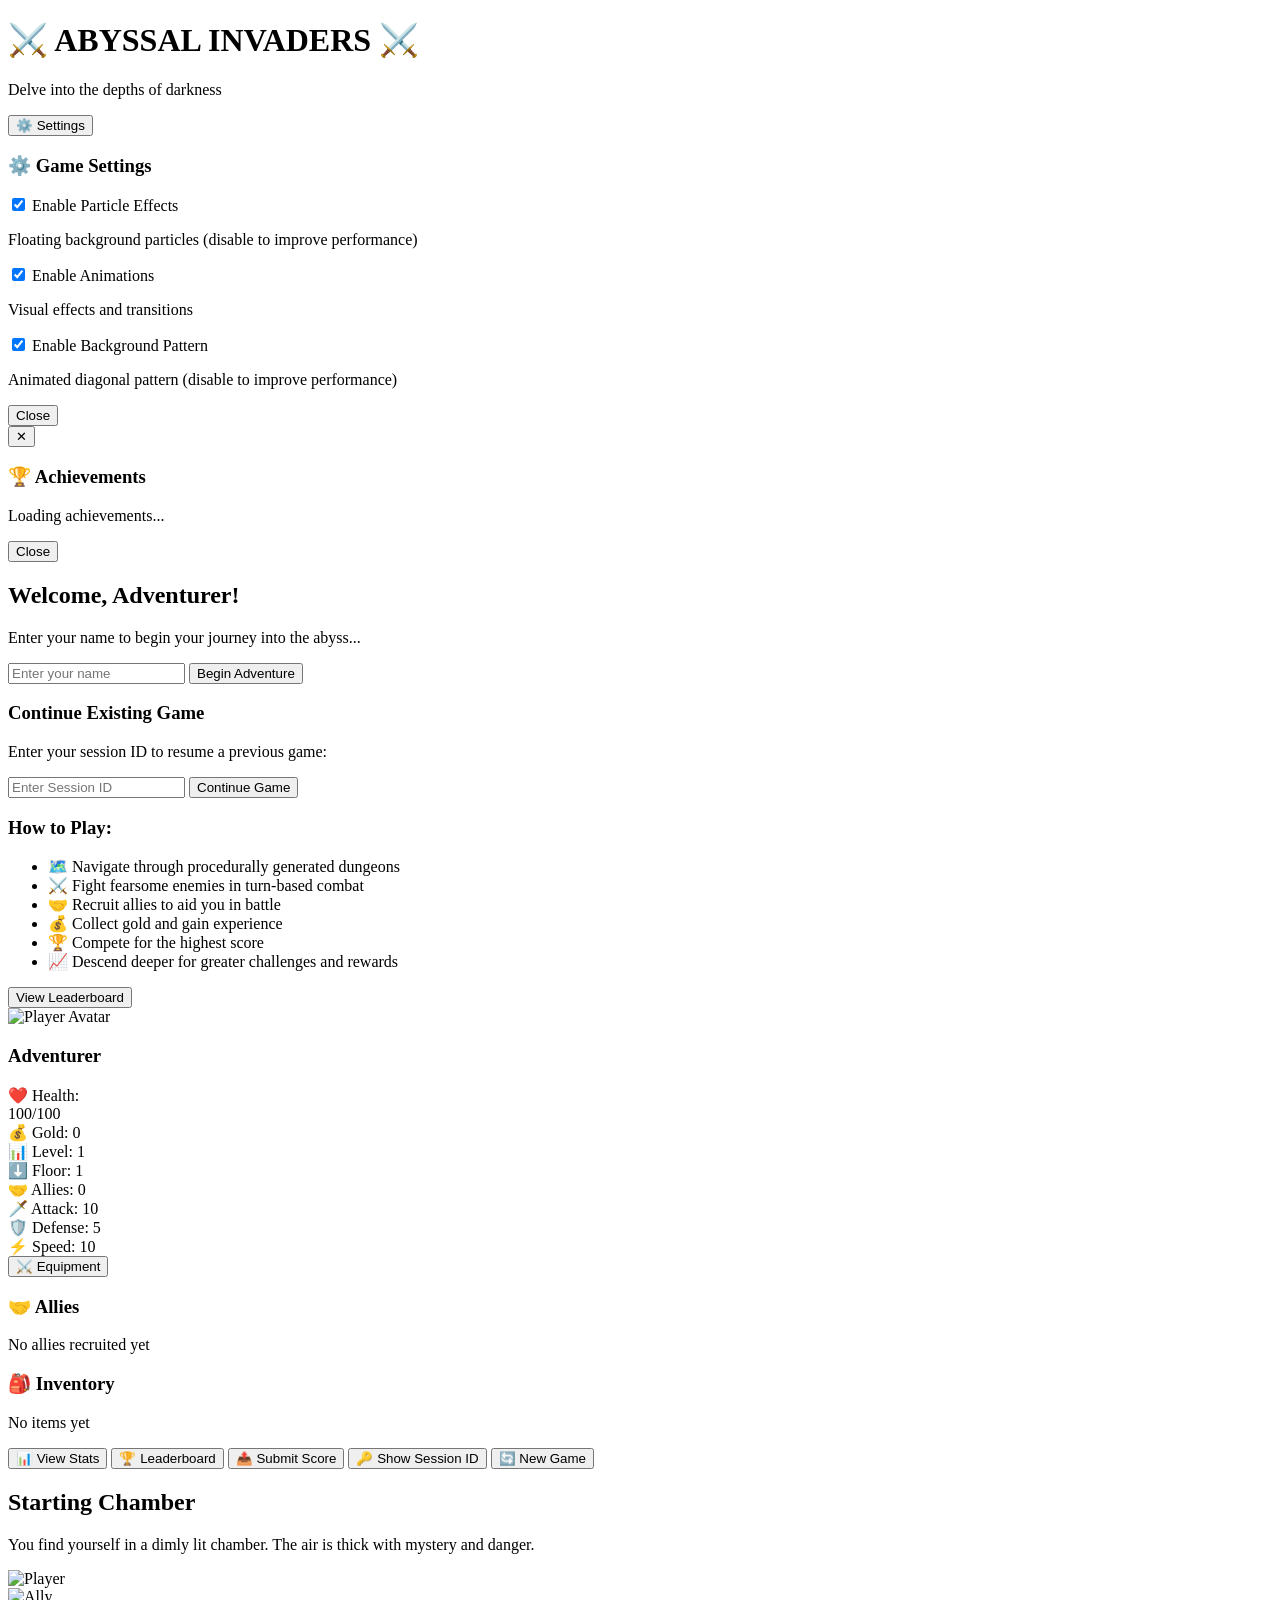
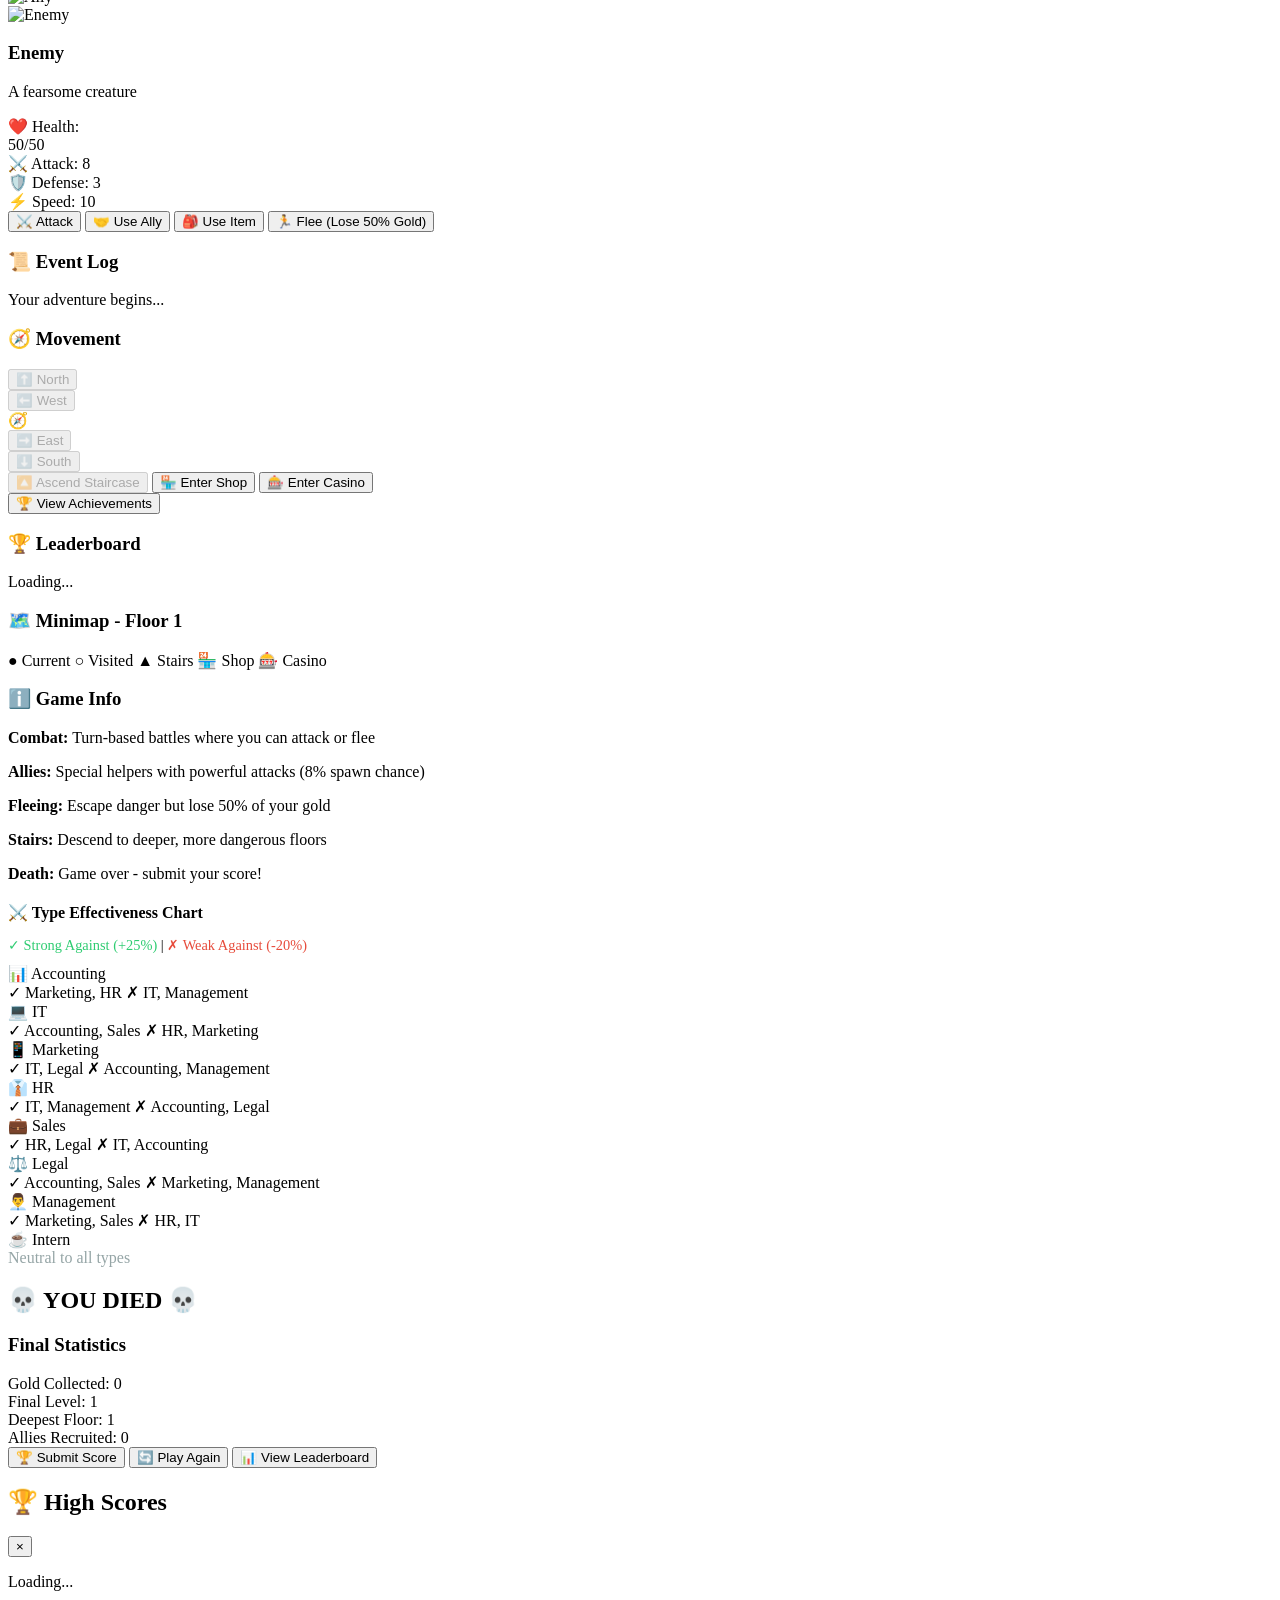
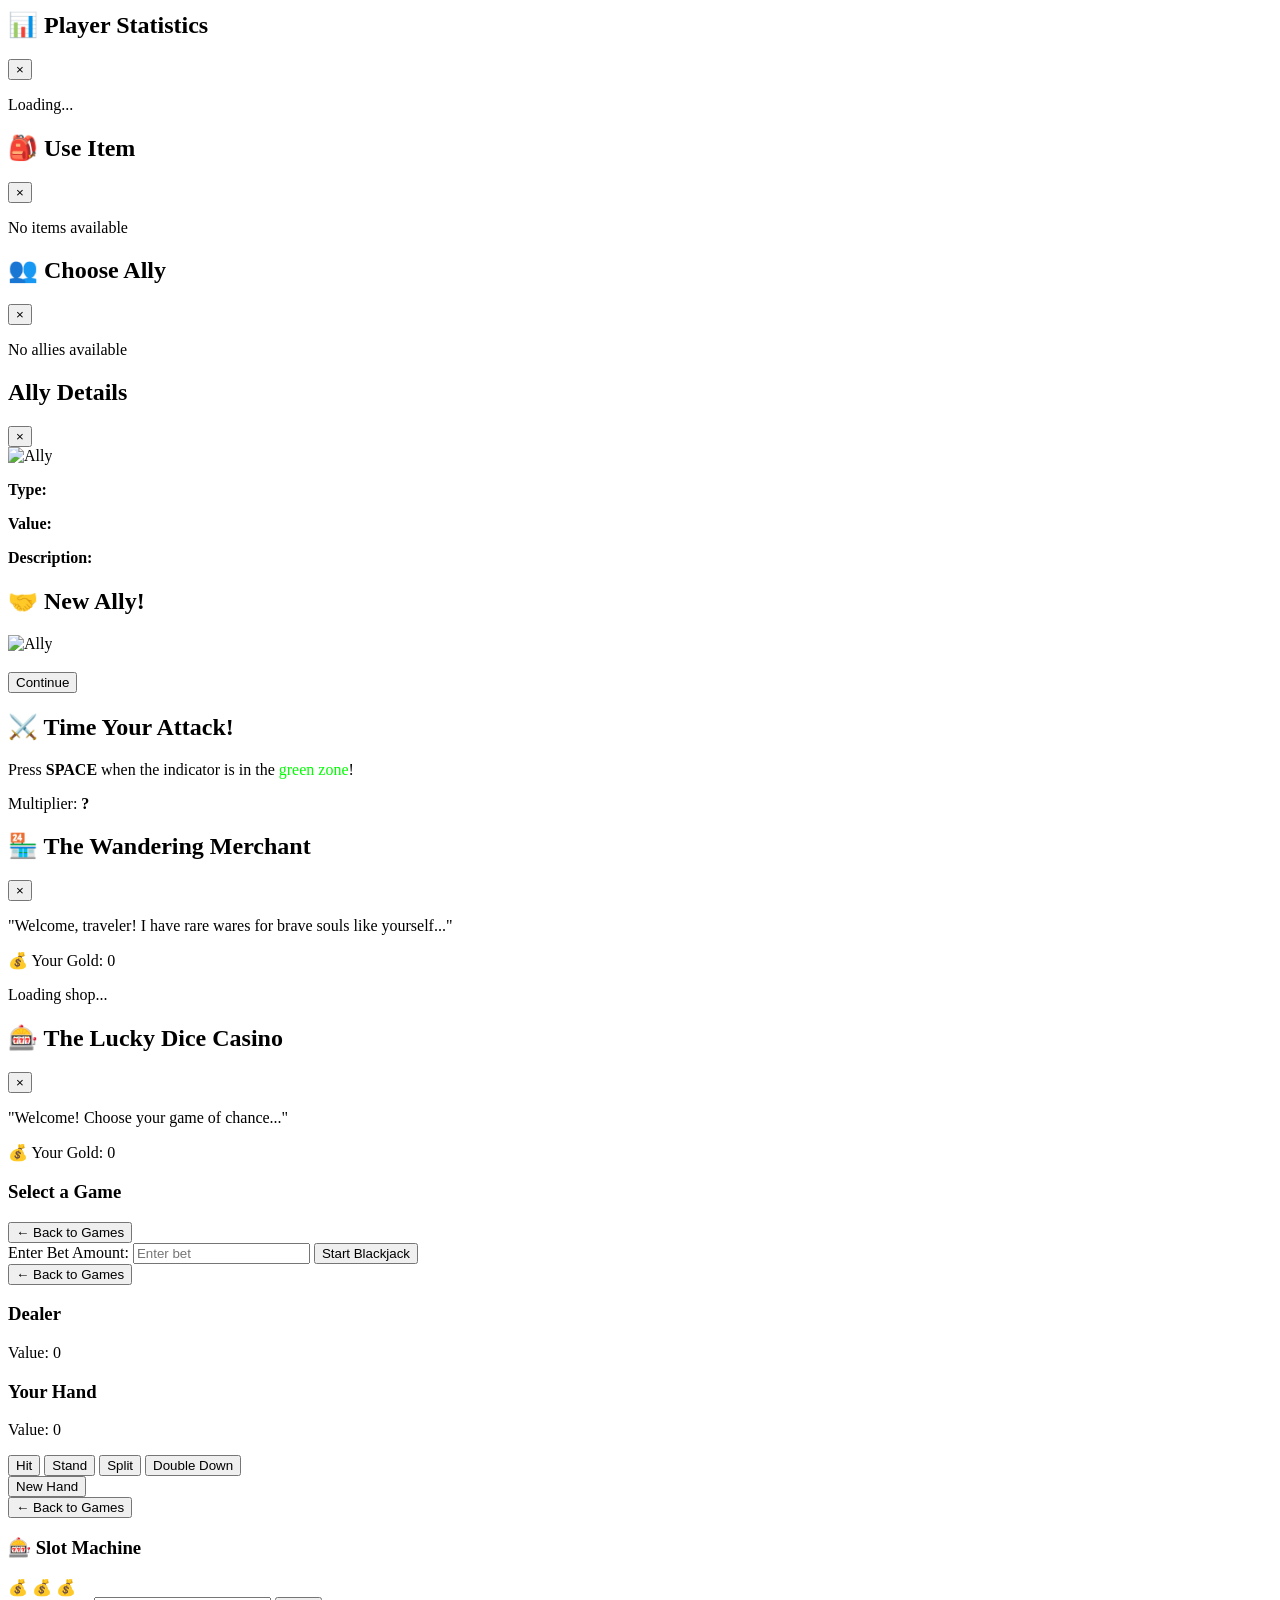
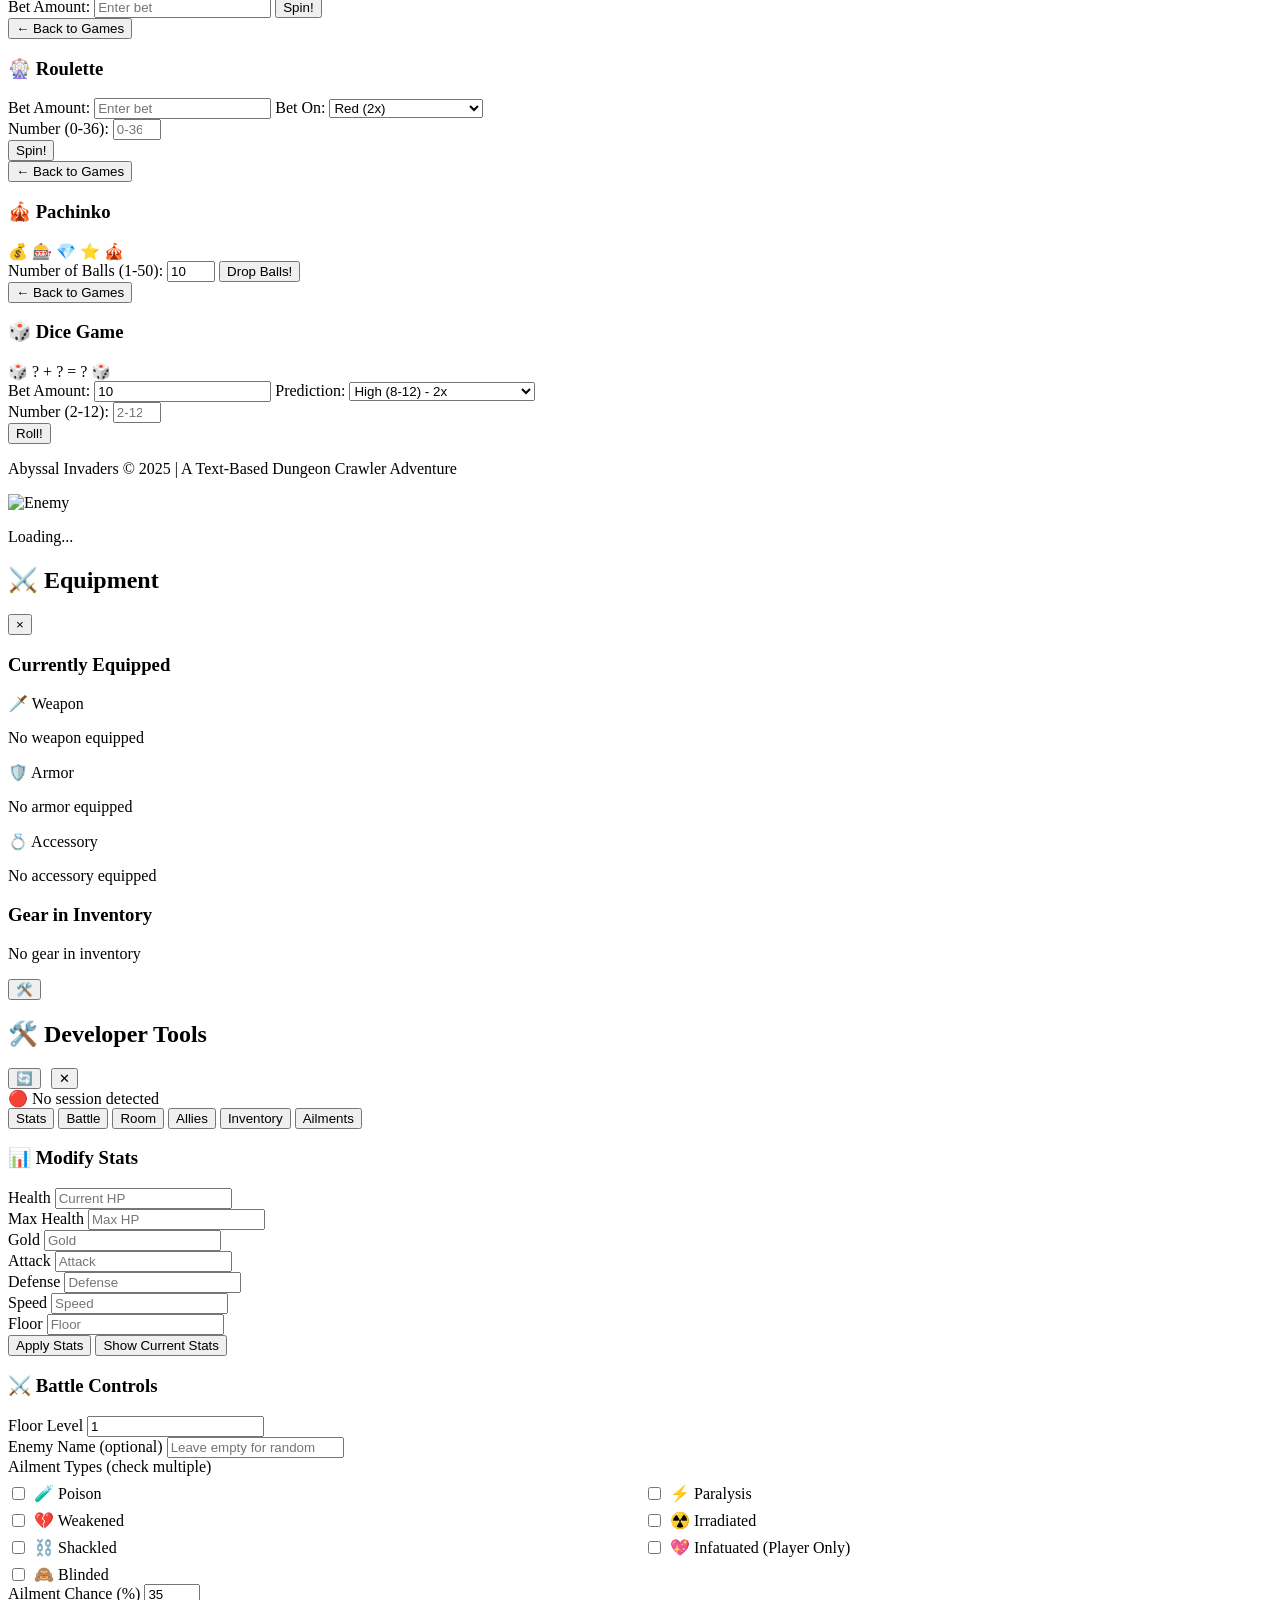
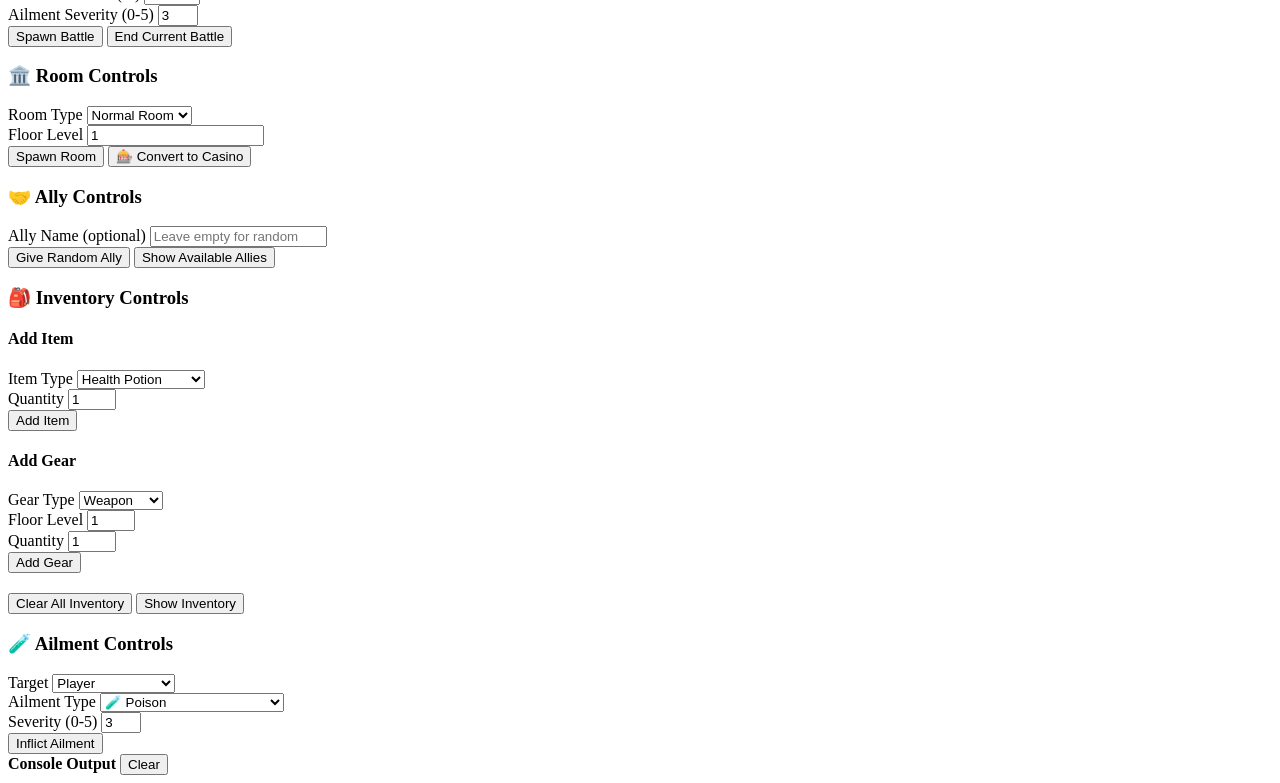
==== commit f30effda: "Achievements" ====
--- a/app/frontend/index.html
+++ b/app/frontend/index.html
@@ -58,6 +58,21 @@
             </div>
         </div>
 
+        <!-- Achievements Panel -->
+        <div id="achievements-panel" class="achievements-panel hidden">
+            <div class="achievements-content">
+                <button class="close-modal-btn" onclick="hideAchievements()">✕</button>
+                <h3>🏆 Achievements</h3>
+                <div id="achievements-summary" class="achievements-summary">
+                    <p>Loading achievements...</p>
+                </div>
+                <div id="achievements-list" class="achievements-list">
+                    <!-- Achievements will be populated here -->
+                </div>
+                <button class="btn btn-primary" onclick="hideAchievements()">Close</button>
+            </div>
+        </div>
+
         <!-- Main Game Area -->
         <div class="game-content">
             <!-- Start Screen -->
@@ -260,6 +275,11 @@
                             <button id="move-up" class="btn btn-special" disabled>🔼 Ascend Staircase</button>
                             <button id="enter-shop" class="btn btn-shop hidden">🏪 Enter Shop</button>
                             <button id="enter-casino" class="btn btn-casino hidden">🎰 Enter Casino</button>
+                        </div>
+
+                        <!-- Achievements Panel -->
+                        <div class="achievements-button-panel card">
+                            <button id="achievements-btn-ingame" class="btn btn-achievements" onclick="showAchievements()">🏆 View Achievements</button>
                         </div>
                     </div>
 
